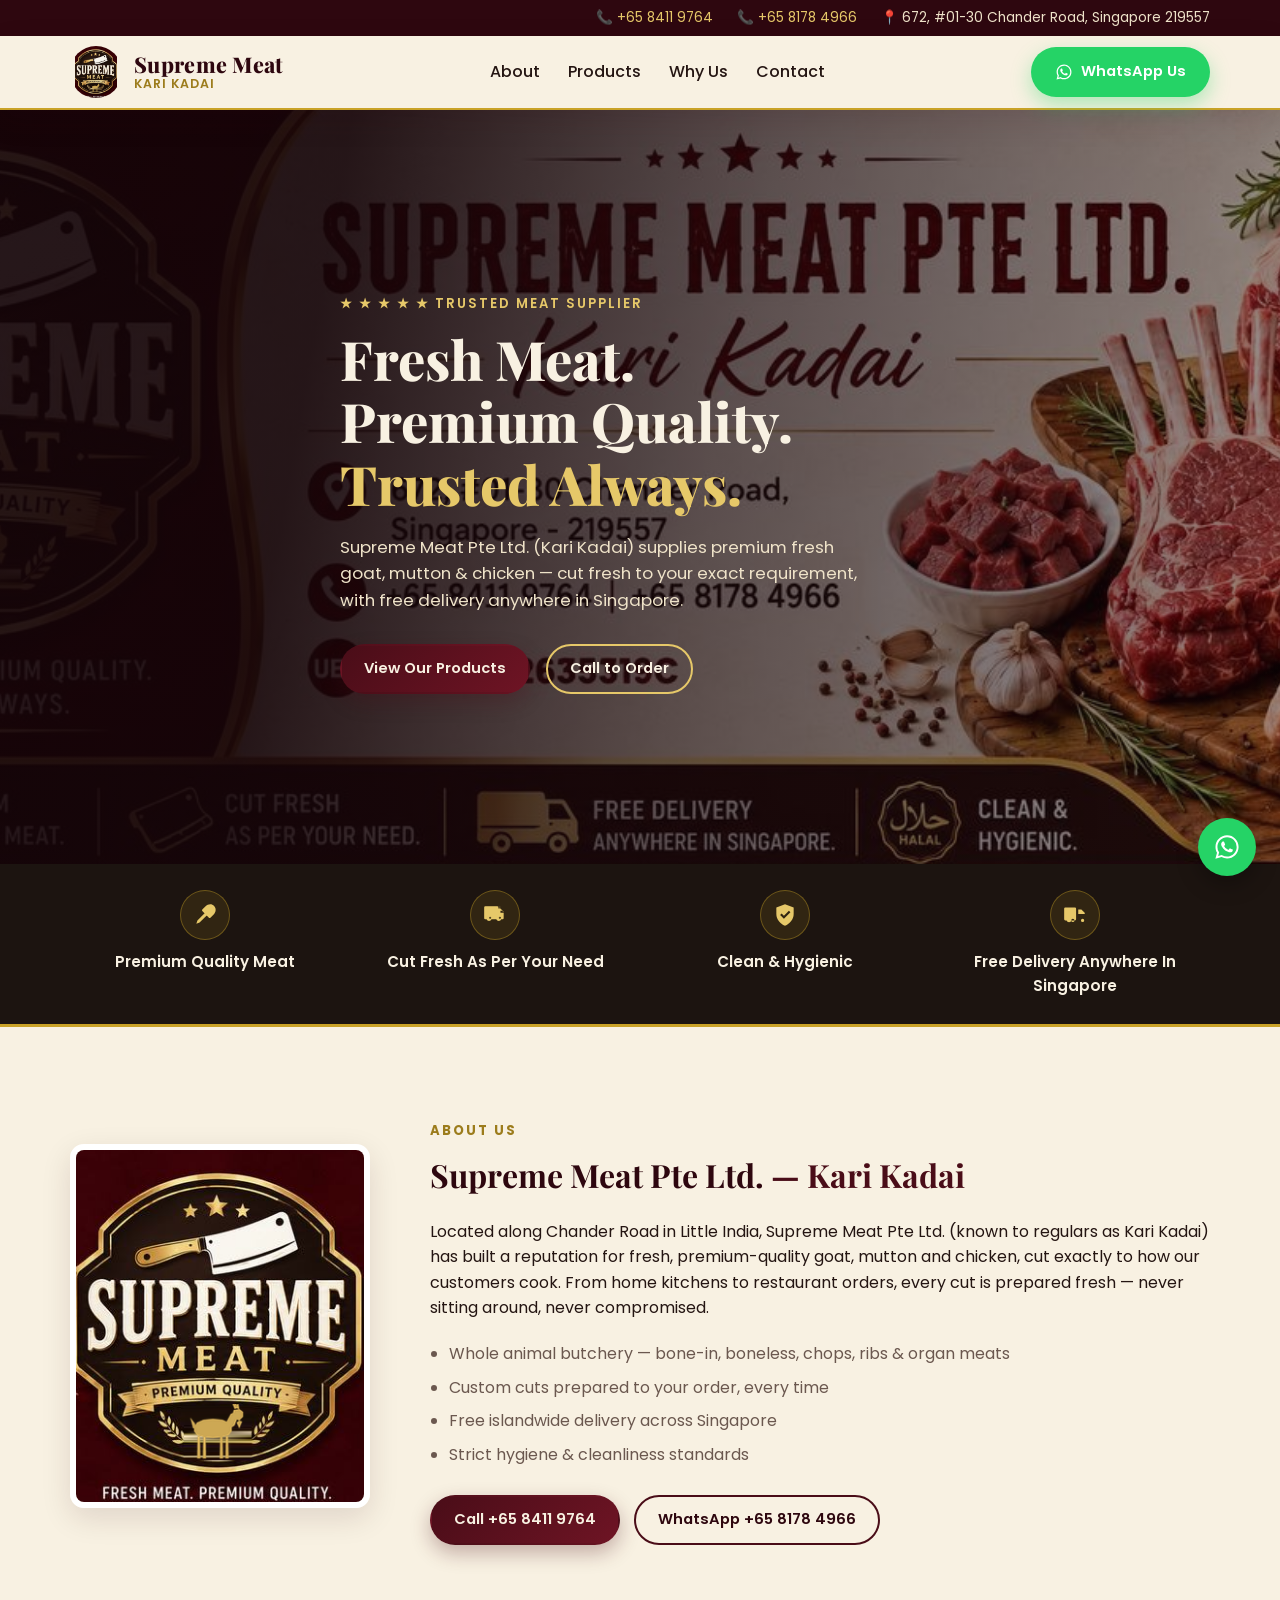
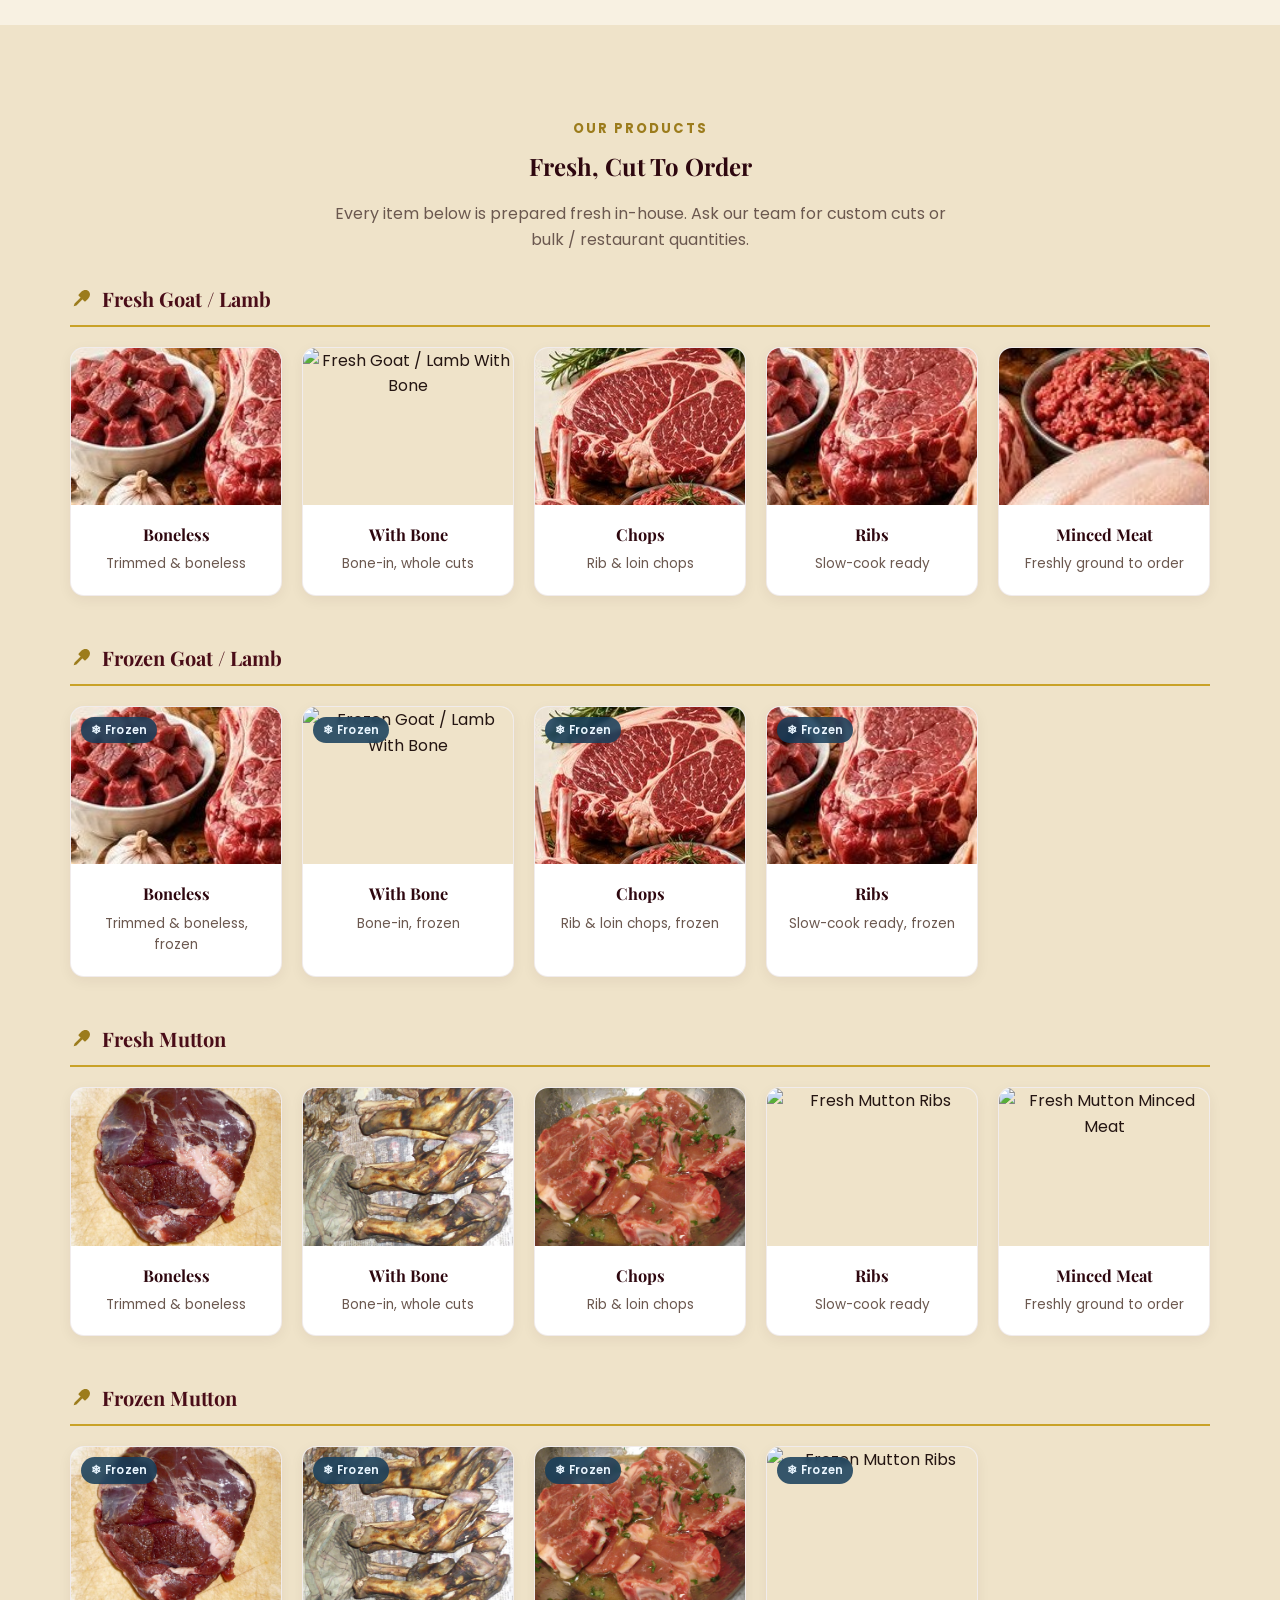
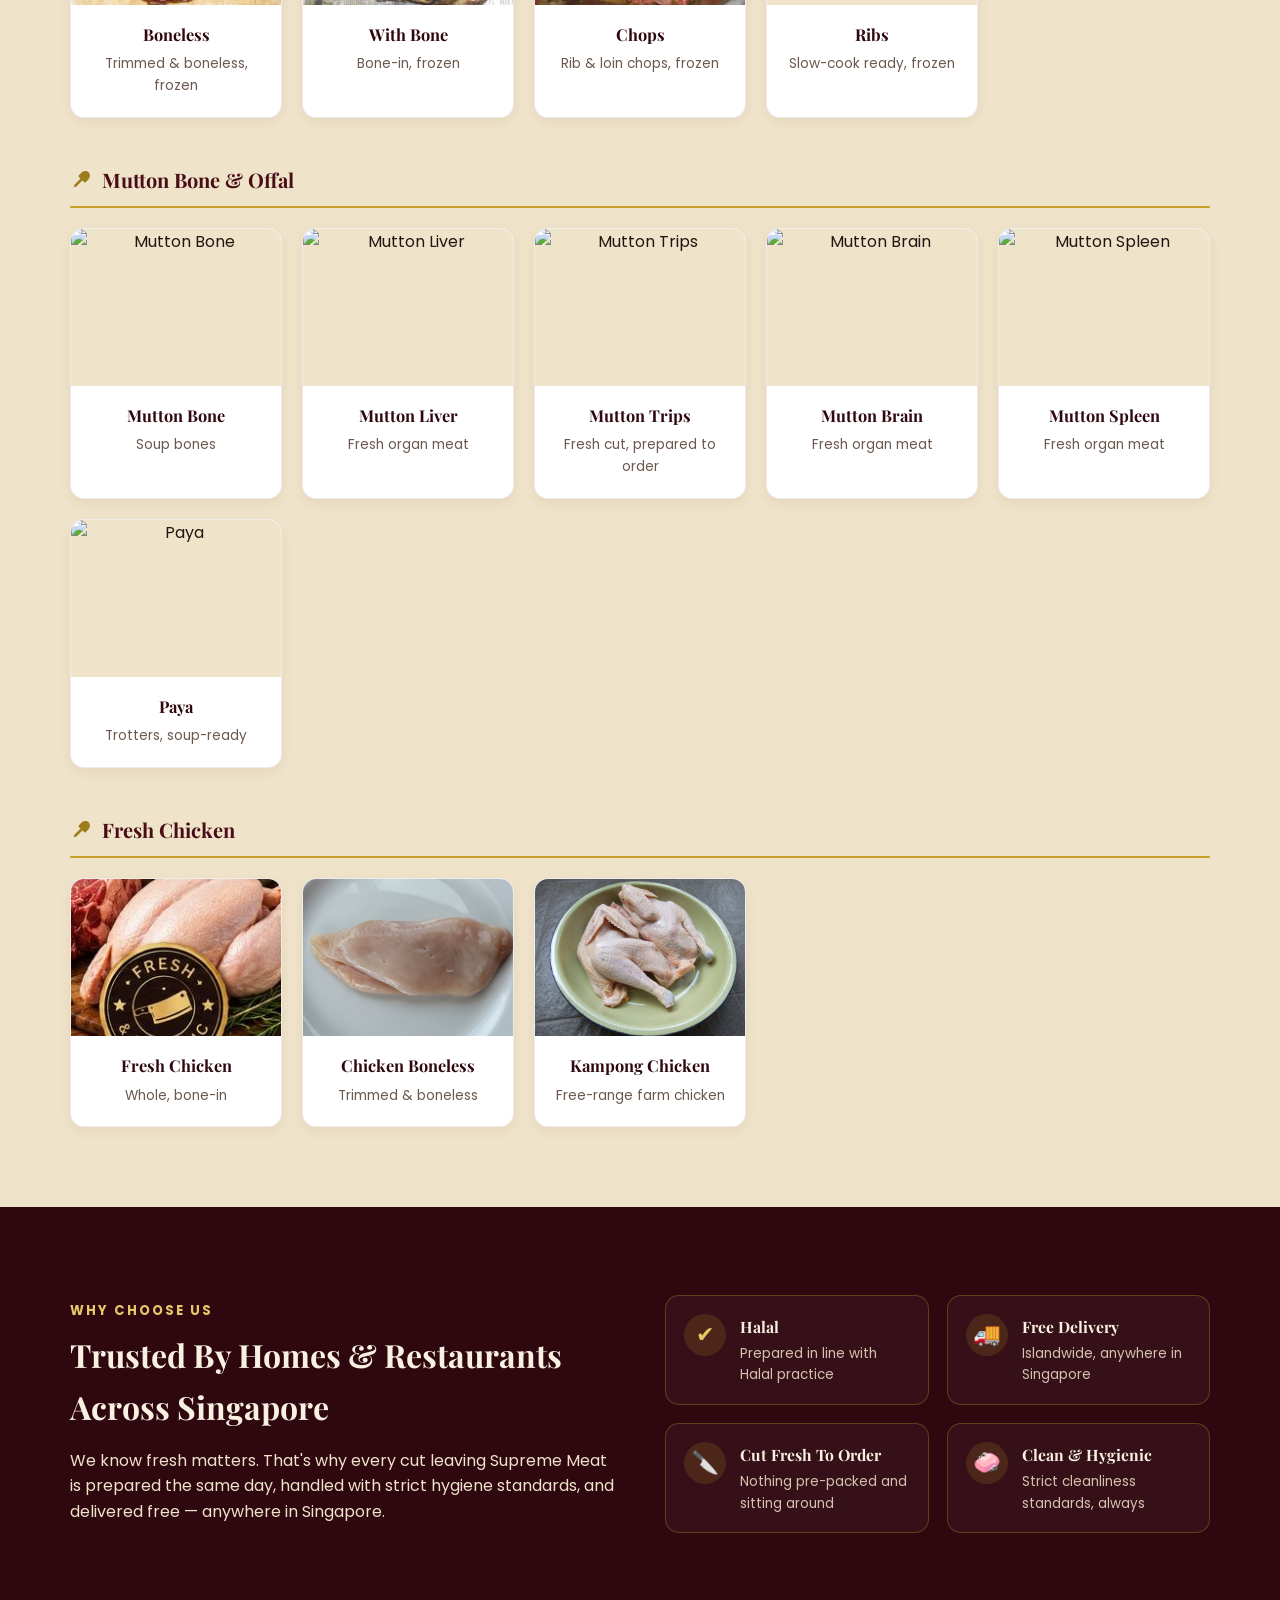
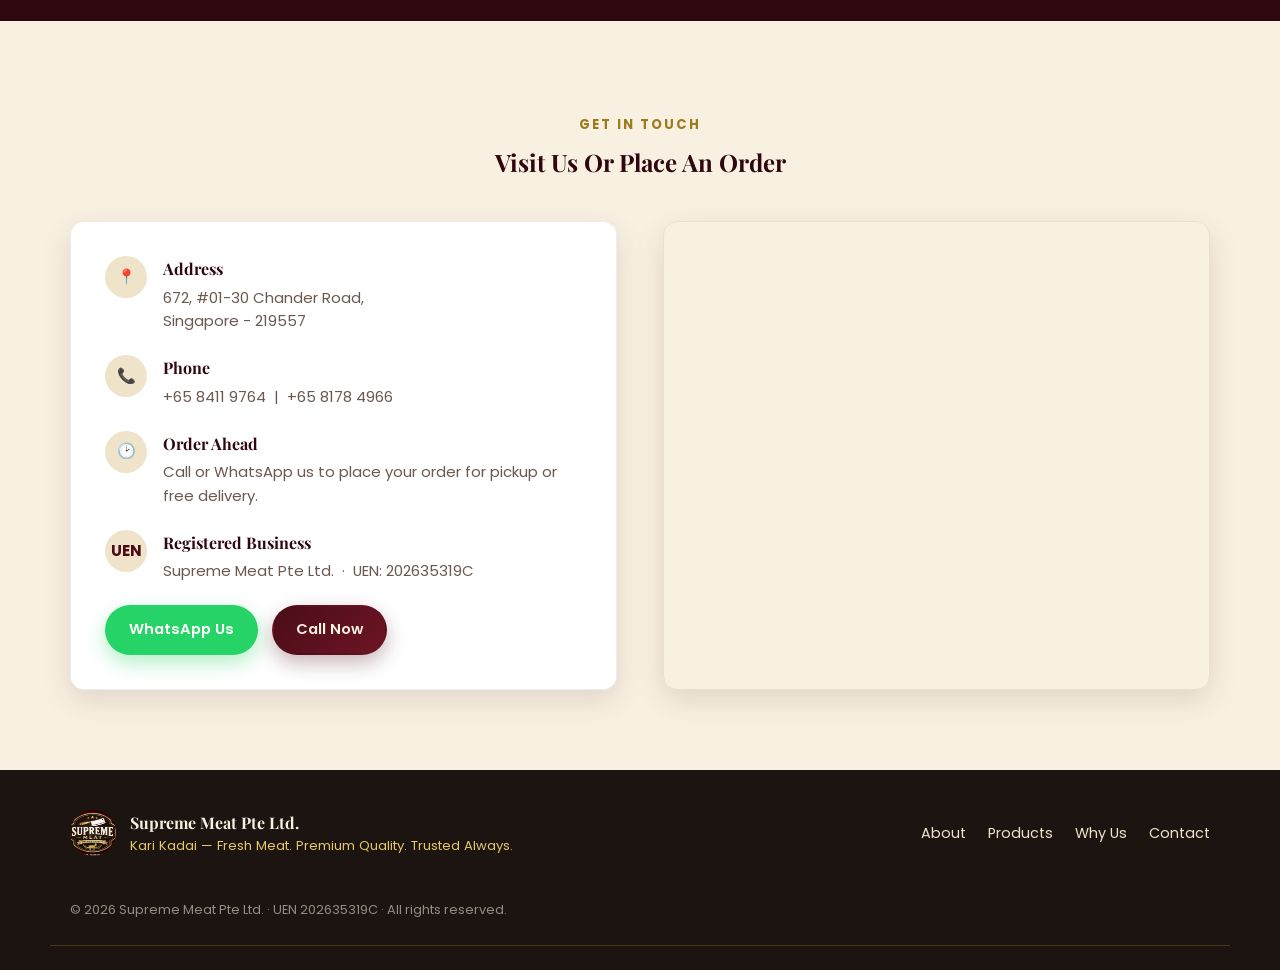
==== index.html @ cb63d89c "Expand product catalog, add real product photos, fix crest animal Rework the product list into Fresh" ====
<!DOCTYPE html>
<html lang="en">
<head>
<meta charset="UTF-8">
<meta name="viewport" content="width=device-width, initial-scale=1.0">
<title>Supreme Meat Pte Ltd. | Kari Kadai — Fresh Mutton & Chicken, Singapore</title>
<meta name="description" content="Supreme Meat Pte Ltd. (Kari Kadai) — premium fresh goat, mutton and chicken, cut fresh to order with free delivery anywhere in Singapore. 672 Chander Road, #01-30, Singapore 219557.">
<link rel="icon" type="image/png" href="assets/images/favicon.png">
<link rel="preconnect" href="https://fonts.googleapis.com">
<link rel="preconnect" href="https://fonts.gstatic.com" crossorigin>
<link href="https://fonts.googleapis.com/css2?family=Playfair+Display:wght@600;700;800;900&family=Poppins:wght@300;400;500;600;700&display=swap" rel="stylesheet">
<link rel="stylesheet" href="assets/css/style.css">
</head>
<body>

<div class="topbar">
  <div class="container topbar-inner">
    <div class="topbar-item"><a href="tel:+6584119764">📞 +65 8411 9764</a></div>
    <div class="topbar-item topbar-item--hide-sm"><a href="tel:+6581784966">📞 +65 8178 4966</a></div>
    <div class="topbar-item topbar-item--hide-sm">📍 672, #01-30 Chander Road, Singapore 219557</div>
  </div>
</div>

<header class="site-header" id="top">
  <div class="container header-inner">
    <a href="#top" class="brand">
      <img src="assets/images/logo.png" alt="Supreme Meat logo" class="brand-logo">
      <span class="brand-text">
        <span class="brand-name">Supreme Meat</span>
        <span class="brand-tagline">Kari Kadai</span>
      </span>
    </a>

    <nav class="nav" id="nav">
      <a href="#about">About</a>
      <a href="#products">Products</a>
      <a href="#why-us">Why Us</a>
      <a href="#contact">Contact</a>
    </nav>

    <a href="https://wa.me/6584119764?text=Hi%20Supreme%20Meat%2C%20I%27d%20like%20to%20place%20an%20order" class="btn btn-whatsapp" target="_blank" rel="noopener">
      <svg viewBox="0 0 24 24" width="18" height="18" fill="currentColor"><path d="M12.04 2C6.58 2 2.13 6.45 2.13 11.91c0 1.75.46 3.45 1.32 4.95L2.05 22l5.25-1.38a9.87 9.87 0 0 0 4.74 1.21h.005c5.46 0 9.9-4.45 9.9-9.92 0-2.65-1.03-5.14-2.9-7.01A9.82 9.82 0 0 0 12.04 2zm0 18.15h-.004a8.2 8.2 0 0 1-4.19-1.15l-.3-.18-3.12.82.83-3.04-.2-.31a8.22 8.22 0 0 1-1.26-4.38c0-4.54 3.7-8.24 8.25-8.24 2.2 0 4.27.86 5.83 2.42a8.18 8.18 0 0 1 2.41 5.83c0 4.55-3.7 8.23-8.25 8.23zm4.52-6.16c-.25-.12-1.47-.72-1.7-.81-.23-.08-.39-.12-.56.13-.17.24-.64.8-.79.97-.14.16-.29.18-.54.06-.25-.12-1.04-.38-1.99-1.22-.73-.66-1.23-1.47-1.37-1.72-.14-.25-.02-.38.11-.5.11-.11.25-.29.37-.43.12-.15.16-.25.25-.41.08-.17.04-.31-.02-.43-.06-.12-.56-1.35-.77-1.85-.2-.48-.41-.42-.56-.43h-.48c-.17 0-.43.06-.66.31-.23.25-.86.84-.86 2.04 0 1.2.88 2.37 1 2.53.12.17 1.73 2.64 4.2 3.7.59.25 1.04.4 1.4.51.59.19 1.12.16 1.55.1.47-.07 1.47-.6 1.68-1.18.21-.58.21-1.08.14-1.18-.06-.11-.22-.17-.47-.29z"/></svg>
      WhatsApp Us
    </a>

    <button class="nav-toggle" id="navToggle" aria-label="Toggle menu">
      <span></span><span></span><span></span>
    </button>
  </div>
</header>

<section class="hero">
  <div class="hero-bg" style="background-image:url('assets/images/hero-banner.jpg')"></div>
  <div class="hero-overlay"></div>
  <div class="container hero-content">
    <p class="hero-eyebrow">★ ★ ★ ★ ★ Trusted Meat Supplier</p>
    <h1>Fresh Meat.<br>Premium Quality.<br><span>Trusted Always.</span></h1>
    <p class="hero-sub">Supreme Meat Pte Ltd. (Kari Kadai) supplies premium fresh goat, mutton &amp; chicken — cut fresh to your exact requirement, with free delivery anywhere in Singapore.</p>
    <div class="hero-actions">
      <a href="#products" class="btn btn-primary">View Our Products</a>
      <a href="tel:+6584119764" class="btn btn-outline">Call to Order</a>
    </div>
  </div>
</section>

<section class="features">
  <div class="container features-grid">
    <div class="feature">
      <div class="feature-icon">
        <svg viewBox="0 0 24 24" width="26" height="26"><path fill="currentColor" d="M20.4 3.6c-2.1-2.1-5.6-1.9-8.1.6L9.5 7c-.4.4-.4 1 0 1.4l6.1 6.1c.4.4 1 .4 1.4 0l2.8-2.8c2.5-2.5 2.7-6 .6-8.1zM4 20l3-1 8-8-2-2-8 8-1 3z"/></svg>
      </div>
      <h3>Premium Quality Meat</h3>
    </div>
    <div class="feature">
      <div class="feature-icon">
        <svg viewBox="0 0 24 24" width="26" height="26"><path fill="currentColor" d="M3 4h14v11H3z" opacity=".2"/><path fill="currentColor" d="M3 4a1 1 0 0 0-1 1v10a1 1 0 0 0 1 1h1.17a2.5 2.5 0 0 0 4.66 0h4.34a2.5 2.5 0 0 0 4.66 0H19a1 1 0 0 0 1-1V9.41a1 1 0 0 0-.29-.7l-2.42-2.42A1 1 0 0 0 16.59 6H15V5a1 1 0 0 0-1-1H3zm14 4h1.59L20 9.41V10h-3V8zM7.5 15.5a1 1 0 1 1 0-2 1 1 0 0 1 0 2zm9 0a1 1 0 1 1 0-2 1 1 0 0 1 0 2z"/></svg>
      </div>
      <h3>Cut Fresh As Per Your Need</h3>
    </div>
    <div class="feature">
      <div class="feature-icon">
        <svg viewBox="0 0 24 24" width="26" height="26"><path fill="currentColor" d="M12 2 4 5v6c0 5 3.4 8.7 8 11 4.6-2.3 8-6 8-11V5l-8-3zm-1 13.5-3.5-3.5 1.4-1.4L11 12.7l4.6-4.6 1.4 1.4L11 15.5z"/></svg>
      </div>
      <h3>Clean &amp; Hygienic</h3>
    </div>
    <div class="feature">
      <div class="feature-icon">
        <svg viewBox="0 0 24 24" width="26" height="26"><path fill="currentColor" d="M13 6a1 1 0 0 0-1-1H3a1 1 0 0 0-1 1v10a1 1 0 0 0 1 1h1.17a2.5 2.5 0 0 0 4.66 0H12a1 1 0 0 0 1-1V6zm4.59 1H15v4h6v-.59a1 1 0 0 0-.29-.7l-2.83-2.83A1 1 0 0 0 17.59 7zM19 18.5a1.5 1.5 0 1 1 0-3 1.5 1.5 0 0 1 0 3zm-9 0a1.5 1.5 0 1 1 0-3 1.5 1.5 0 0 1 0 3z"/></svg>
      </div>
      <h3>Free Delivery Anywhere In Singapore</h3>
    </div>
  </div>
</section>

<section class="about" id="about">
  <div class="container about-grid">
    <div class="about-media">
      <img src="assets/images/logo.png" alt="Supreme Meat crest logo">
    </div>
    <div class="about-copy">
      <p class="section-eyebrow">About Us</p>
      <h2>Supreme Meat Pte Ltd. <span class="accent">— Kari Kadai</span></h2>
      <p>Located along Chander Road in Little India, Supreme Meat Pte Ltd. (known to regulars as Kari Kadai) has built a reputation for fresh, premium-quality goat, mutton and chicken, cut exactly to how our customers cook. From home kitchens to restaurant orders, every cut is prepared fresh — never sitting around, never compromised.</p>
      <ul class="about-points">
        <li>Whole animal butchery — bone-in, boneless, chops, ribs &amp; organ meats</li>
        <li>Custom cuts prepared to your order, every time</li>
        <li>Free islandwide delivery across Singapore</li>
        <li>Strict hygiene &amp; cleanliness standards</li>
      </ul>
      <div class="about-cta">
        <a href="tel:+6584119764" class="btn btn-primary">Call +65 8411 9764</a>
        <a href="https://wa.me/6581784966?text=Hi%20Supreme%20Meat%2C%20I%27d%20like%20to%20place%20an%20order" class="btn btn-outline" target="_blank" rel="noopener">WhatsApp +65 8178 4966</a>
      </div>
    </div>
  </div>
</section>

<section class="products" id="products">
  <div class="container">
    <p class="section-eyebrow center">Our Products</p>
    <h2 class="center">Fresh, Cut To Order</h2>
    <p class="section-sub center">Every item below is prepared fresh in-house. Ask our team for custom cuts or bulk / restaurant quantities.</p>

    <h3 class="product-group-title">
      <svg viewBox="0 0 24 24" width="22" height="22"><path fill="currentColor" d="M20.4 3.6c-2.1-2.1-5.6-1.9-8.1.6L9.5 7c-.4.4-.4 1 0 1.4l6.1 6.1c.4.4 1 .4 1.4 0l2.8-2.8c2.5-2.5 2.7-6 .6-8.1zM4 20l3-1 8-8-2-2-8 8-1 3z"/></svg>
      Fresh Goat / Lamb
    </h3>
    <div class="product-grid">
      <div class="product-card">
        <div class="product-photo"><img src="assets/images/products/goat-lamb-boneless.jpg" alt="Fresh Goat / Lamb Boneless" loading="lazy"></div>
        <div class="product-card-body"><h4>Boneless</h4><p>Trimmed &amp; boneless</p></div>
      </div>
      <div class="product-card">
        <div class="product-photo"><img src="assets/images/products/goat-lamb-bone.jpg" alt="Fresh Goat / Lamb With Bone" loading="lazy"></div>
        <div class="product-card-body"><h4>With Bone</h4><p>Bone-in, whole cuts</p></div>
      </div>
      <div class="product-card">
        <div class="product-photo"><img src="assets/images/products/goat-lamb-chops.jpg" alt="Fresh Goat / Lamb Chops" loading="lazy"></div>
        <div class="product-card-body"><h4>Chops</h4><p>Rib &amp; loin chops</p></div>
      </div>
      <div class="product-card">
        <div class="product-photo"><img src="assets/images/products/goat-lamb-ribs.jpg" alt="Fresh Goat / Lamb Ribs" loading="lazy"></div>
        <div class="product-card-body"><h4>Ribs</h4><p>Slow-cook ready</p></div>
      </div>
      <div class="product-card">
        <div class="product-photo"><img src="assets/images/products/goat-lamb-mince.jpg" alt="Fresh Goat / Lamb Minced Meat" loading="lazy"></div>
        <div class="product-card-body"><h4>Minced Meat</h4><p>Freshly ground to order</p></div>
      </div>
    </div>

    <h3 class="product-group-title">
      <svg viewBox="0 0 24 24" width="22" height="22"><path fill="currentColor" d="M20.4 3.6c-2.1-2.1-5.6-1.9-8.1.6L9.5 7c-.4.4-.4 1 0 1.4l6.1 6.1c.4.4 1 .4 1.4 0l2.8-2.8c2.5-2.5 2.7-6 .6-8.1zM4 20l3-1 8-8-2-2-8 8-1 3z"/></svg>
      Frozen Goat / Lamb
    </h3>
    <div class="product-grid">
      <div class="product-card product-card--frozen">
        <div class="product-photo"><span class="frozen-badge">❄ Frozen</span><img src="assets/images/products/goat-lamb-boneless.jpg" alt="Frozen Goat / Lamb Boneless" loading="lazy"></div>
        <div class="product-card-body"><h4>Boneless</h4><p>Trimmed &amp; boneless, frozen</p></div>
      </div>
      <div class="product-card product-card--frozen">
        <div class="product-photo"><span class="frozen-badge">❄ Frozen</span><img src="assets/images/products/goat-lamb-bone.jpg" alt="Frozen Goat / Lamb With Bone" loading="lazy"></div>
        <div class="product-card-body"><h4>With Bone</h4><p>Bone-in, frozen</p></div>
      </div>
      <div class="product-card product-card--frozen">
        <div class="product-photo"><span class="frozen-badge">❄ Frozen</span><img src="assets/images/products/goat-lamb-chops.jpg" alt="Frozen Goat / Lamb Chops" loading="lazy"></div>
        <div class="product-card-body"><h4>Chops</h4><p>Rib &amp; loin chops, frozen</p></div>
      </div>
      <div class="product-card product-card--frozen">
        <div class="product-photo"><span class="frozen-badge">❄ Frozen</span><img src="assets/images/products/goat-lamb-ribs.jpg" alt="Frozen Goat / Lamb Ribs" loading="lazy"></div>
        <div class="product-card-body"><h4>Ribs</h4><p>Slow-cook ready, frozen</p></div>
      </div>
    </div>

    <h3 class="product-group-title">
      <svg viewBox="0 0 24 24" width="22" height="22"><path fill="currentColor" d="M20.4 3.6c-2.1-2.1-5.6-1.9-8.1.6L9.5 7c-.4.4-.4 1 0 1.4l6.1 6.1c.4.4 1 .4 1.4 0l2.8-2.8c2.5-2.5 2.7-6 .6-8.1zM4 20l3-1 8-8-2-2-8 8-1 3z"/></svg>
      Fresh Mutton
    </h3>
    <div class="product-grid">
      <div class="product-card">
        <div class="product-photo"><img src="assets/images/products/mutton-boneless.jpg" alt="Fresh Mutton Boneless" loading="lazy"></div>
        <div class="product-card-body"><h4>Boneless</h4><p>Trimmed &amp; boneless</p></div>
      </div>
      <div class="product-card">
        <div class="product-photo"><img src="assets/images/products/mutton-bone-in.jpg" alt="Fresh Mutton With Bone" loading="lazy"></div>
        <div class="product-card-body"><h4>With Bone</h4><p>Bone-in, whole cuts</p></div>
      </div>
      <div class="product-card">
        <div class="product-photo"><img src="assets/images/products/mutton-chops.jpg" alt="Fresh Mutton Chops" loading="lazy"></div>
        <div class="product-card-body"><h4>Chops</h4><p>Rib &amp; loin chops</p></div>
      </div>
      <div class="product-card">
        <div class="product-photo"><img src="assets/images/products/mutton-ribs.jpg" alt="Fresh Mutton Ribs" loading="lazy"></div>
        <div class="product-card-body"><h4>Ribs</h4><p>Slow-cook ready</p></div>
      </div>
      <div class="product-card">
        <div class="product-photo"><img src="assets/images/products/mutton-mince.jpg" alt="Fresh Mutton Minced Meat" loading="lazy"></div>
        <div class="product-card-body"><h4>Minced Meat</h4><p>Freshly ground to order</p></div>
      </div>
    </div>

    <h3 class="product-group-title">
      <svg viewBox="0 0 24 24" width="22" height="22"><path fill="currentColor" d="M20.4 3.6c-2.1-2.1-5.6-1.9-8.1.6L9.5 7c-.4.4-.4 1 0 1.4l6.1 6.1c.4.4 1 .4 1.4 0l2.8-2.8c2.5-2.5 2.7-6 .6-8.1zM4 20l3-1 8-8-2-2-8 8-1 3z"/></svg>
      Frozen Mutton
    </h3>
    <div class="product-grid">
      <div class="product-card product-card--frozen">
        <div class="product-photo"><span class="frozen-badge">❄ Frozen</span><img src="assets/images/products/mutton-boneless.jpg" alt="Frozen Mutton Boneless" loading="lazy"></div>
        <div class="product-card-body"><h4>Boneless</h4><p>Trimmed &amp; boneless, frozen</p></div>
      </div>
      <div class="product-card product-card--frozen">
        <div class="product-photo"><span class="frozen-badge">❄ Frozen</span><img src="assets/images/products/mutton-bone-in.jpg" alt="Frozen Mutton With Bone" loading="lazy"></div>
        <div class="product-card-body"><h4>With Bone</h4><p>Bone-in, frozen</p></div>
      </div>
      <div class="product-card product-card--frozen">
        <div class="product-photo"><span class="frozen-badge">❄ Frozen</span><img src="assets/images/products/mutton-chops.jpg" alt="Frozen Mutton Chops" loading="lazy"></div>
        <div class="product-card-body"><h4>Chops</h4><p>Rib &amp; loin chops, frozen</p></div>
      </div>
      <div class="product-card product-card--frozen">
        <div class="product-photo"><span class="frozen-badge">❄ Frozen</span><img src="assets/images/products/mutton-ribs.jpg" alt="Frozen Mutton Ribs" loading="lazy"></div>
        <div class="product-card-body"><h4>Ribs</h4><p>Slow-cook ready, frozen</p></div>
      </div>
    </div>

    <h3 class="product-group-title">
      <svg viewBox="0 0 24 24" width="22" height="22"><path fill="currentColor" d="M20.4 3.6c-2.1-2.1-5.6-1.9-8.1.6L9.5 7c-.4.4-.4 1 0 1.4l6.1 6.1c.4.4 1 .4 1.4 0l2.8-2.8c2.5-2.5 2.7-6 .6-8.1zM4 20l3-1 8-8-2-2-8 8-1 3z"/></svg>
      Mutton Bone &amp; Offal
    </h3>
    <div class="product-grid">
      <div class="product-card">
        <div class="product-photo"><img src="assets/images/products/mutton-bone.jpg" alt="Mutton Bone" loading="lazy"></div>
        <div class="product-card-body"><h4>Mutton Bone</h4><p>Soup bones</p></div>
      </div>
      <div class="product-card">
        <div class="product-photo"><img src="assets/images/products/mutton-liver.jpg" alt="Mutton Liver" loading="lazy"></div>
        <div class="product-card-body"><h4>Mutton Liver</h4><p>Fresh organ meat</p></div>
      </div>
      <div class="product-card">
        <div class="product-photo"><img src="assets/images/products/mutton-tripe.jpg" alt="Mutton Trips" loading="lazy"></div>
        <div class="product-card-body"><h4>Mutton Trips</h4><p>Fresh cut, prepared to order</p></div>
      </div>
      <div class="product-card">
        <div class="product-photo"><img src="assets/images/products/mutton-brain.jpg" alt="Mutton Brain" loading="lazy"></div>
        <div class="product-card-body"><h4>Mutton Brain</h4><p>Fresh organ meat</p></div>
      </div>
      <div class="product-card">
        <div class="product-photo"><img src="assets/images/products/mutton-spleen.jpg" alt="Mutton Spleen" loading="lazy"></div>
        <div class="product-card-body"><h4>Mutton Spleen</h4><p>Fresh organ meat</p></div>
      </div>
      <div class="product-card">
        <div class="product-photo"><img src="assets/images/products/paya.jpg" alt="Paya" loading="lazy"></div>
        <div class="product-card-body"><h4>Paya</h4><p>Trotters, soup-ready</p></div>
      </div>
    </div>

    <h3 class="product-group-title">
      <svg viewBox="0 0 24 24" width="22" height="22"><path fill="currentColor" d="M20.4 3.6c-2.1-2.1-5.6-1.9-8.1.6L9.5 7c-.4.4-.4 1 0 1.4l6.1 6.1c.4.4 1 .4 1.4 0l2.8-2.8c2.5-2.5 2.7-6 .6-8.1zM4 20l3-1 8-8-2-2-8 8-1 3z"/></svg>
      Fresh Chicken
    </h3>
    <div class="product-grid">
      <div class="product-card">
        <div class="product-photo"><img src="assets/images/products/chicken-fresh.jpg" alt="Fresh Chicken" loading="lazy"></div>
        <div class="product-card-body"><h4>Fresh Chicken</h4><p>Whole, bone-in</p></div>
      </div>
      <div class="product-card">
        <div class="product-photo"><img src="assets/images/products/chicken-boneless.jpg" alt="Chicken Boneless" loading="lazy"></div>
        <div class="product-card-body"><h4>Chicken Boneless</h4><p>Trimmed &amp; boneless</p></div>
      </div>
      <div class="product-card">
        <div class="product-photo"><img src="assets/images/products/kampong-chicken.jpg" alt="Kampong Chicken" loading="lazy"></div>
        <div class="product-card-body"><h4>Kampong Chicken</h4><p>Free-range farm chicken</p></div>
      </div>
    </div>
  </div>
</section>

<section class="why-us" id="why-us">
  <div class="container why-grid">
    <div class="why-copy">
      <p class="section-eyebrow">Why Choose Us</p>
      <h2>Trusted By Homes &amp; Restaurants Across Singapore</h2>
      <p>We know fresh matters. That's why every cut leaving Supreme Meat is prepared the same day, handled with strict hygiene standards, and delivered free — anywhere in Singapore.</p>
    </div>
    <div class="why-badges">
      <div class="why-badge">
        <span class="why-badge-icon">✔</span>
        <div>
          <h4>Halal</h4>
          <p>Prepared in line with Halal practice</p>
        </div>
      </div>
      <div class="why-badge">
        <span class="why-badge-icon">🚚</span>
        <div>
          <h4>Free Delivery</h4>
          <p>Islandwide, anywhere in Singapore</p>
        </div>
      </div>
      <div class="why-badge">
        <span class="why-badge-icon">🔪</span>
        <div>
          <h4>Cut Fresh To Order</h4>
          <p>Nothing pre-packed and sitting around</p>
        </div>
      </div>
      <div class="why-badge">
        <span class="why-badge-icon">🧼</span>
        <div>
          <h4>Clean &amp; Hygienic</h4>
          <p>Strict cleanliness standards, always</p>
        </div>
      </div>
    </div>
  </div>
</section>

<section class="contact" id="contact">
  <div class="container">
    <p class="section-eyebrow center">Get In Touch</p>
    <h2 class="center">Visit Us Or Place An Order</h2>
    <div class="contact-grid">
      <div class="contact-info">
        <div class="contact-row">
          <span class="contact-icon">📍</span>
          <div>
            <h4>Address</h4>
            <p>672, #01-30 Chander Road,<br>Singapore - 219557</p>
          </div>
        </div>
        <div class="contact-row">
          <span class="contact-icon">📞</span>
          <div>
            <h4>Phone</h4>
            <p><a href="tel:+6584119764">+65 8411 9764</a> &nbsp;|&nbsp; <a href="tel:+6581784966">+65 8178 4966</a></p>
          </div>
        </div>
        <div class="contact-row">
          <span class="contact-icon">🕑</span>
          <div>
            <h4>Order Ahead</h4>
            <p>Call or WhatsApp us to place your order for pickup or free delivery.</p>
          </div>
        </div>
        <div class="contact-row">
          <span class="contact-icon">UEN</span>
          <div>
            <h4>Registered Business</h4>
            <p>Supreme Meat Pte Ltd. &nbsp;·&nbsp; UEN: 202635319C</p>
          </div>
        </div>
        <div class="contact-actions">
          <a href="https://wa.me/6584119764?text=Hi%20Supreme%20Meat%2C%20I%27d%20like%20to%20place%20an%20order" class="btn btn-whatsapp" target="_blank" rel="noopener">WhatsApp Us</a>
          <a href="tel:+6584119764" class="btn btn-primary">Call Now</a>
        </div>
      </div>
      <div class="contact-map">
        <iframe
          title="Supreme Meat Pte Ltd. location map"
          src="https://www.google.com/maps?q=672+Chander+Road+Singapore+219557&output=embed"
          width="100%" height="100%" style="border:0;" allowfullscreen="" loading="lazy" referrerpolicy="no-referrer-when-downgrade">
        </iframe>
      </div>
    </div>
  </div>
</section>

<footer class="site-footer">
  <div class="container footer-inner">
    <div class="footer-brand">
      <img src="assets/images/logo.png" alt="Supreme Meat logo">
      <div>
        <p class="footer-name">Supreme Meat Pte Ltd.</p>
        <p class="footer-tagline">Kari Kadai — Fresh Meat. Premium Quality. Trusted Always.</p>
      </div>
    </div>
    <div class="footer-links">
      <a href="#about">About</a>
      <a href="#products">Products</a>
      <a href="#why-us">Why Us</a>
      <a href="#contact">Contact</a>
    </div>
    <p class="footer-copy">&copy; <span id="year"></span> Supreme Meat Pte Ltd. · UEN 202635319C · All rights reserved.</p>
  </div>
</footer>

<a href="https://wa.me/6584119764?text=Hi%20Supreme%20Meat%2C%20I%27d%20like%20to%20place%20an%20order" class="whatsapp-float" target="_blank" rel="noopener" aria-label="Chat on WhatsApp">
  <svg viewBox="0 0 24 24" width="28" height="28" fill="currentColor"><path d="M12.04 2C6.58 2 2.13 6.45 2.13 11.91c0 1.75.46 3.45 1.32 4.95L2.05 22l5.25-1.38a9.87 9.87 0 0 0 4.74 1.21h.005c5.46 0 9.9-4.45 9.9-9.92 0-2.65-1.03-5.14-2.9-7.01A9.82 9.82 0 0 0 12.04 2zm0 18.15h-.004a8.2 8.2 0 0 1-4.19-1.15l-.3-.18-3.12.82.83-3.04-.2-.31a8.22 8.22 0 0 1-1.26-4.38c0-4.54 3.7-8.24 8.25-8.24 2.2 0 4.27.86 5.83 2.42a8.18 8.18 0 0 1 2.41 5.83c0 4.55-3.7 8.23-8.25 8.23zm4.52-6.16c-.25-.12-1.47-.72-1.7-.81-.23-.08-.39-.12-.56.13-.17.24-.64.8-.79.97-.14.16-.29.18-.54.06-.25-.12-1.04-.38-1.99-1.22-.73-.66-1.23-1.47-1.37-1.72-.14-.25-.02-.38.11-.5.11-.11.25-.29.37-.43.12-.15.16-.25.25-.41.08-.17.04-.31-.02-.43-.06-.12-.56-1.35-.77-1.85-.2-.48-.41-.42-.56-.43h-.48c-.17 0-.43.06-.66.31-.23.25-.86.84-.86 2.04 0 1.2.88 2.37 1 2.53.12.17 1.73 2.64 4.2 3.7.59.25 1.04.4 1.4.51.59.19 1.12.16 1.55.1.47-.07 1.47-.6 1.68-1.18.21-.58.21-1.08.14-1.18-.06-.11-.22-.17-.47-.29z"/></svg>
</a>

<script src="assets/js/script.js"></script>
</body>
</html>
---- assets/css/style.css ----
/* ===== Supreme Meat / Kari Kadai — Site Styles ===== */

:root {
  --maroon-dark: #2e070f;
  --maroon: #4a0d18;
  --maroon-light: #6e1424;
  --gold: #c9a227;
  --gold-light: #e6c869;
  --gold-dark: #9c7c1c;
  --cream: #f8f1e2;
  --cream-dark: #efe3c9;
  --brown-dark: #1c1410;
  --text-dark: #241512;
  --text-muted: #6b584f;
  --radius: 14px;
  --shadow: 0 10px 30px rgba(46, 7, 15, 0.12);
  --font-display: 'Playfair Display', Georgia, serif;
  --font-body: 'Poppins', 'Segoe UI', sans-serif;
}

* { box-sizing: border-box; }

html { scroll-behavior: smooth; }

body {
  margin: 0;
  font-family: var(--font-body);
  color: var(--text-dark);
  background: var(--cream);
  line-height: 1.6;
}

img { max-width: 100%; display: block; }

.container {
  width: 100%;
  max-width: 1180px;
  margin: 0 auto;
  padding: 0 20px;
}

h1, h2, h3, h4 { font-family: var(--font-display); margin: 0 0 .5em; color: var(--maroon-dark); }

a { color: inherit; text-decoration: none; }

ul { padding-left: 1.2em; }

/* ---- Topbar ---- */
.topbar {
  background: var(--maroon-dark);
  color: var(--cream-dark);
  font-size: 0.85rem;
}
.topbar-inner {
  display: flex;
  align-items: center;
  justify-content: flex-end;
  gap: 24px;
  padding: 7px 20px;
}
.topbar-item a { color: var(--gold-light); }
.topbar-item a:hover { text-decoration: underline; }

/* ---- Header ---- */
.site-header {
  position: sticky;
  top: 0;
  z-index: 100;
  background: var(--cream);
  border-bottom: 2px solid var(--gold);
  box-shadow: var(--shadow);
}
.header-inner {
  display: flex;
  align-items: center;
  justify-content: space-between;
  gap: 20px;
  padding: 10px 20px;
}
.brand {
  display: flex;
  align-items: center;
  gap: 12px;
}
.brand-logo {
  width: 52px;
  height: 52px;
  object-fit: contain;
  border-radius: 50%;
}
.brand-text { display: flex; flex-direction: column; line-height: 1.15; }
.brand-name {
  font-family: var(--font-display);
  font-weight: 800;
  font-size: 1.35rem;
  color: var(--maroon-dark);
  letter-spacing: .3px;
}
.brand-tagline {
  font-size: .78rem;
  color: var(--gold-dark);
  font-weight: 600;
  letter-spacing: 1px;
  text-transform: uppercase;
}

.nav {
  display: flex;
  gap: 28px;
  font-weight: 500;
}
.nav a { position: relative; padding: 6px 0; }
.nav a:hover { color: var(--maroon); }
.nav a::after {
  content: '';
  position: absolute;
  left: 0; bottom: 0;
  width: 0; height: 2px;
  background: var(--gold);
  transition: width .2s ease;
}
.nav a:hover::after { width: 100%; }

.btn {
  display: inline-flex;
  align-items: center;
  gap: 8px;
  padding: 11px 22px;
  border-radius: 999px;
  font-weight: 600;
  font-size: .92rem;
  border: 2px solid transparent;
  cursor: pointer;
  transition: transform .15s ease, box-shadow .15s ease, background .15s ease, color .15s ease;
  white-space: nowrap;
}
.btn:hover { transform: translateY(-2px); }
.btn-primary {
  background: linear-gradient(135deg, var(--maroon), var(--maroon-light));
  color: var(--cream);
  box-shadow: 0 8px 20px rgba(74,13,24,.3);
}
.btn-primary:hover { box-shadow: 0 10px 24px rgba(74,13,24,.4); }
.btn-outline {
  background: transparent;
  border-color: var(--maroon);
  color: var(--maroon-dark);
}
.btn-outline:hover { background: var(--maroon); color: var(--cream); }
.btn-whatsapp {
  background: #25D366;
  color: #fff;
  box-shadow: 0 8px 20px rgba(37,211,102,.35);
}
.btn-whatsapp:hover { background: #1ebe5a; }

.nav-toggle {
  display: none;
  flex-direction: column;
  gap: 5px;
  background: none;
  border: none;
  cursor: pointer;
  padding: 6px;
}
.nav-toggle span {
  width: 26px;
  height: 3px;
  background: var(--maroon-dark);
  border-radius: 2px;
}

/* ---- Hero ---- */
.hero {
  position: relative;
  min-height: 78vh;
  display: flex;
  align-items: center;
  overflow: hidden;
  color: var(--cream);
}
.hero-bg {
  position: absolute;
  inset: 0;
  background-size: cover;
  background-position: center;
  transform: scale(1.05);
}
.hero-overlay {
  position: absolute;
  inset: 0;
  background: linear-gradient(100deg, rgba(20,4,8,.92) 25%, rgba(20,4,8,.68) 55%, rgba(20,4,8,.4) 100%);
}
.hero-content { position: relative; max-width: 640px; padding: 90px 20px; }
.hero-eyebrow {
  color: var(--gold-light);
  letter-spacing: 2px;
  font-weight: 600;
  font-size: .82rem;
  text-transform: uppercase;
  margin-bottom: 14px;
}
.hero h1 {
  color: var(--cream);
  font-size: clamp(2.2rem, 5vw, 3.4rem);
  font-weight: 800;
  line-height: 1.15;
  margin-bottom: 18px;
}
.hero h1 span { color: var(--gold-light); }
.hero-sub {
  font-size: 1.05rem;
  color: var(--cream-dark);
  max-width: 520px;
  margin-bottom: 30px;
}
.hero-actions { display: flex; gap: 16px; flex-wrap: wrap; }
.hero .btn-outline { border-color: var(--gold-light); color: var(--cream); }
.hero .btn-outline:hover { background: var(--gold-light); color: var(--maroon-dark); }

/* ---- Features strip ---- */
.features {
  background: var(--brown-dark);
  color: var(--cream-dark);
  padding: 26px 0;
  border-bottom: 3px solid var(--gold);
}
.features-grid {
  display: grid;
  grid-template-columns: repeat(4, 1fr);
  gap: 20px;
  text-align: center;
}
.feature { display: flex; flex-direction: column; align-items: center; gap: 10px; }
.feature-icon {
  width: 50px; height: 50px;
  border-radius: 50%;
  display: flex; align-items: center; justify-content: center;
  background: rgba(201,162,39,.12);
  color: var(--gold-light);
  border: 1px solid rgba(201,162,39,.4);
}
.feature h3 { color: var(--cream); font-size: .95rem; font-family: var(--font-body); font-weight: 600; margin: 0; }

/* ---- Section generic ---- */
section { padding: 80px 0; }
.section-eyebrow {
  color: var(--gold-dark);
  text-transform: uppercase;
  letter-spacing: 2px;
  font-weight: 700;
  font-size: .82rem;
  margin-bottom: 8px;
}
.section-sub { color: var(--text-muted); max-width: 620px; }
.center { text-align: center; margin-left: auto; margin-right: auto; }
h2.center, .section-sub.center { margin-left: auto; margin-right: auto; }
.products h2.center { margin-bottom: 10px; }

/* ---- About ---- */
.about { background: var(--cream); }
.about-grid {
  display: grid;
  grid-template-columns: 300px 1fr;
  gap: 60px;
  align-items: center;
}
.about-media img {
  border-radius: var(--radius);
  box-shadow: var(--shadow);
  border: 6px solid #fff;
}
.about-copy h2 { font-size: 2rem; margin-bottom: 18px; }
.about-copy .accent { color: var(--maroon); }
.about-points { margin: 20px 0 28px; color: var(--text-muted); }
.about-points li { margin-bottom: 8px; }
.about-cta { display: flex; gap: 14px; flex-wrap: wrap; }

/* ---- Products ---- */
.products { background: var(--cream-dark); }
.product-group-title {
  display: flex;
  align-items: center;
  gap: 10px;
  color: var(--maroon);
  font-size: 1.25rem;
  margin: 46px 0 20px;
  padding-bottom: 10px;
  border-bottom: 2px solid var(--gold);
}
.product-group-title svg { color: var(--gold-dark); flex-shrink: 0; }
.product-group-title:first-of-type { margin-top: 30px; }

.product-grid {
  display: grid;
  grid-template-columns: repeat(auto-fill, minmax(210px, 1fr));
  gap: 20px;
}
.product-card {
  background: #fff;
  border: 1px solid rgba(74,13,24,.08);
  border-radius: var(--radius);
  overflow: hidden;
  text-align: center;
  box-shadow: 0 4px 14px rgba(46,7,15,.06);
  transition: transform .18s ease, box-shadow .18s ease, border-color .18s ease;
}
.product-card:hover {
  transform: translateY(-6px);
  box-shadow: 0 14px 28px rgba(46,7,15,.14);
  border-color: var(--gold);
}
.product-photo {
  position: relative;
  aspect-ratio: 4 / 3;
  background: var(--cream-dark);
}
.product-photo img {
  width: 100%;
  height: 100%;
  object-fit: cover;
  display: block;
}
.frozen-badge {
  position: absolute;
  top: 10px;
  left: 10px;
  z-index: 2;
  background: rgba(20,60,90,.85);
  color: #eaf6ff;
  font-size: .72rem;
  font-weight: 600;
  letter-spacing: .3px;
  padding: 4px 10px;
  border-radius: 999px;
  backdrop-filter: blur(2px);
}
.product-card-body {
  padding: 16px 18px 20px;
}
.product-card h4 {
  font-size: 1.02rem;
  margin-bottom: 6px;
  color: var(--maroon-dark);
}
.product-card p {
  font-size: .85rem;
  color: var(--text-muted);
  margin: 0;
}

/* ---- Why Us ---- */
.why-us { background: var(--maroon-dark); color: var(--cream-dark); }
.why-grid {
  display: grid;
  grid-template-columns: 1fr 1fr;
  gap: 50px;
  align-items: center;
}
.why-copy h2 { color: var(--cream); font-size: 2rem; }
.why-copy .section-eyebrow { color: var(--gold-light); }
.why-copy p { color: var(--cream-dark); }
.why-badges { display: grid; grid-template-columns: 1fr 1fr; gap: 18px; }
.why-badge {
  display: flex;
  gap: 14px;
  align-items: flex-start;
  background: rgba(255,255,255,.04);
  border: 1px solid rgba(201,162,39,.3);
  border-radius: var(--radius);
  padding: 18px;
}
.why-badge-icon {
  font-size: 1.4rem;
  width: 42px; height: 42px;
  display: flex; align-items: center; justify-content: center;
  background: rgba(201,162,39,.15);
  border-radius: 50%;
  color: var(--gold-light);
  flex-shrink: 0;
}
.why-badge h4 { color: var(--cream); margin: 0 0 4px; font-size: .98rem; }
.why-badge p { margin: 0; font-size: .84rem; color: var(--cream-dark); opacity: .85; }

/* ---- Contact ---- */
.contact { background: var(--cream); }
.contact-grid {
  display: grid;
  grid-template-columns: 1fr 1fr;
  gap: 46px;
  margin-top: 40px;
  align-items: stretch;
}
.contact-info {
  background: #fff;
  border-radius: var(--radius);
  box-shadow: var(--shadow);
  padding: 34px;
  border: 1px solid rgba(74,13,24,.08);
}
.contact-row {
  display: flex;
  gap: 16px;
  align-items: flex-start;
  margin-bottom: 22px;
}
.contact-icon {
  width: 42px; height: 42px;
  flex-shrink: 0;
  border-radius: 50%;
  background: var(--cream-dark);
  display: flex; align-items: center; justify-content: center;
  font-size: .95rem;
  color: var(--maroon);
  font-weight: 700;
}
.contact-row h4 { margin: 0 0 4px; font-size: 1rem; color: var(--maroon-dark); }
.contact-row p { margin: 0; color: var(--text-muted); font-size: .93rem; }
.contact-row a:hover { color: var(--maroon); text-decoration: underline; }
.contact-actions { display: flex; gap: 14px; flex-wrap: wrap; margin-top: 10px; }
.contact-map {
  min-height: 340px;
  border-radius: var(--radius);
  overflow: hidden;
  box-shadow: var(--shadow);
  border: 1px solid rgba(74,13,24,.08);
}

/* ---- Footer ---- */
.site-footer {
  background: var(--brown-dark);
  color: var(--cream-dark);
  padding: 40px 0 24px;
}
.footer-inner {
  display: flex;
  flex-wrap: wrap;
  align-items: center;
  justify-content: space-between;
  gap: 24px;
  padding-bottom: 24px;
  border-bottom: 1px solid rgba(201,162,39,.25);
}
.footer-brand { display: flex; align-items: center; gap: 14px; }
.footer-brand img { width: 46px; height: 46px; border-radius: 50%; }
.footer-name { margin: 0; font-family: var(--font-display); font-weight: 700; color: var(--cream); }
.footer-tagline { margin: 0; font-size: .82rem; color: var(--gold-light); }
.footer-links { display: flex; gap: 22px; font-size: .9rem; }
.footer-links a:hover { color: var(--gold-light); }
.footer-copy { text-align: center; font-size: .8rem; color: rgba(248,241,226,.55); margin: 20px 0 0; }

/* ---- WhatsApp floating button ---- */
.whatsapp-float {
  position: fixed;
  bottom: 24px; right: 24px;
  width: 58px; height: 58px;
  background: #25D366;
  color: #fff;
  border-radius: 50%;
  display: flex; align-items: center; justify-content: center;
  box-shadow: 0 8px 22px rgba(0,0,0,.3);
  z-index: 200;
  transition: transform .2s ease;
}
.whatsapp-float:hover { transform: scale(1.08); }

/* ---- Responsive ---- */
@media (max-width: 900px) {
  .about-grid, .why-grid, .contact-grid { grid-template-columns: 1fr; }
  .about-media { max-width: 280px; margin: 0 auto; }
  .features-grid { grid-template-columns: repeat(2, 1fr); }
  .why-badges { grid-template-columns: 1fr; }
}

@media (max-width: 760px) {
  .topbar-item--hide-sm { display: none; }
  .nav {
    position: absolute;
    top: 100%; left: 0; right: 0;
    background: var(--cream);
    flex-direction: column;
    gap: 0;
    border-bottom: 2px solid var(--gold);
    box-shadow: var(--shadow);
    max-height: 0;
    overflow: hidden;
    transition: max-height .25s ease;
  }
  .nav.open { max-height: 300px; }
  .nav a { padding: 14px 20px; border-top: 1px solid rgba(74,13,24,.08); }
  .header-inner .btn-whatsapp { display: none; }
  .nav-toggle { display: flex; }
  .hero { min-height: 90vh; text-align: left; }
  .hero-content { padding: 70px 20px; }
}

@media (max-width: 520px) {
  .features-grid { grid-template-columns: 1fr 1fr; }
  .product-grid { grid-template-columns: repeat(2, 1fr); }
  .brand-name { font-size: 1.1rem; }
}
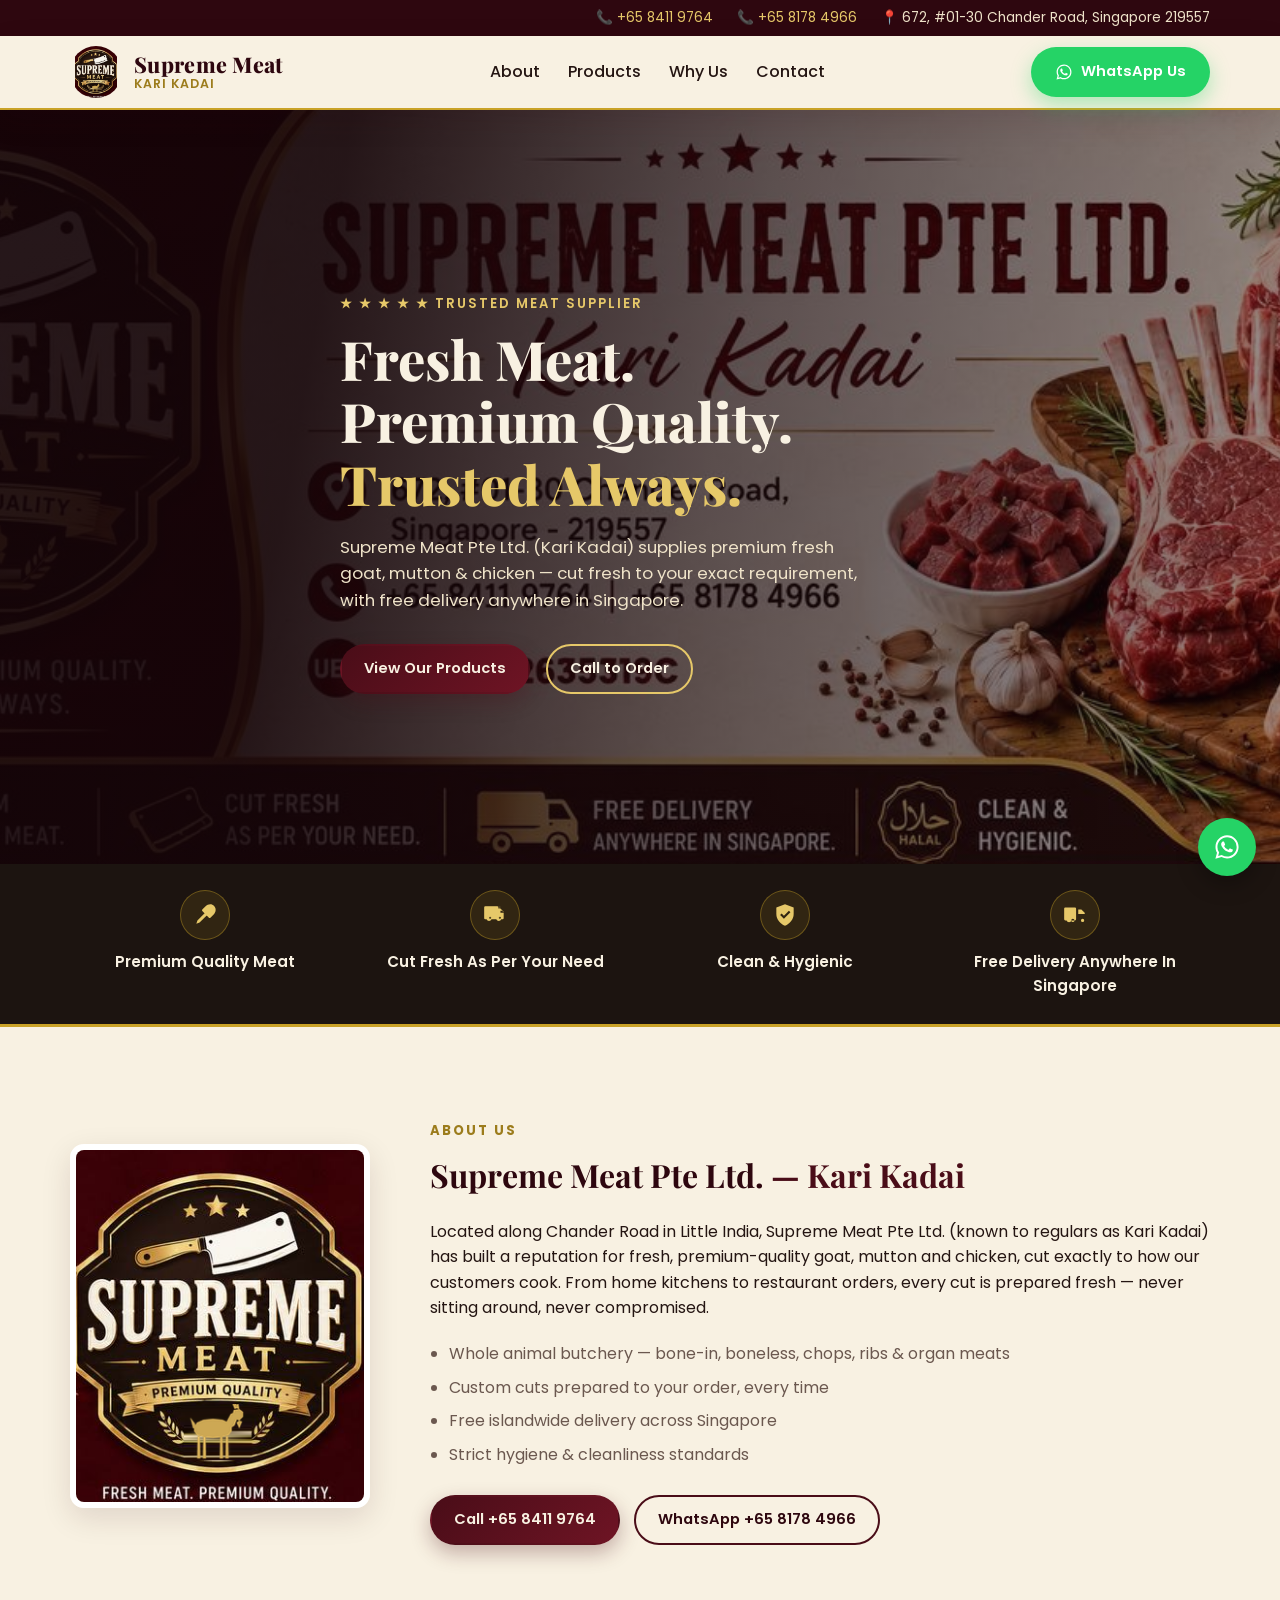
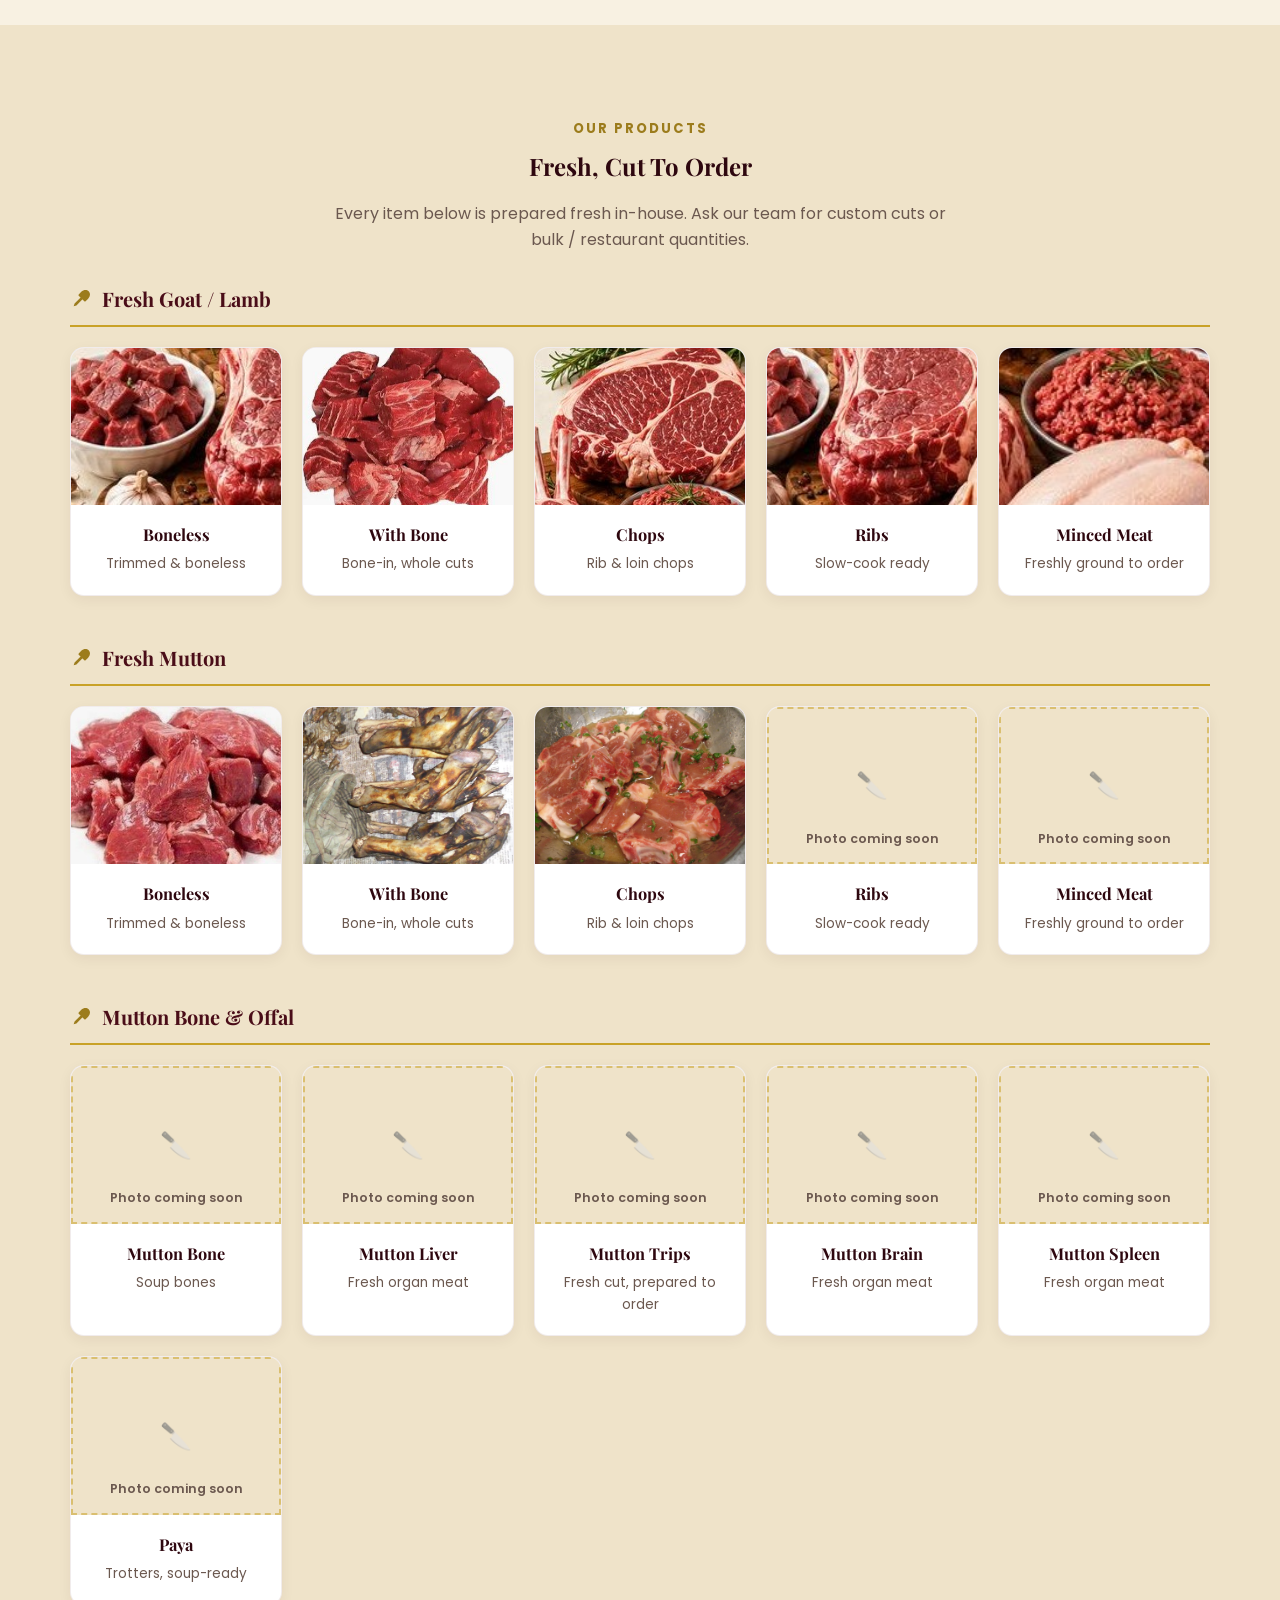
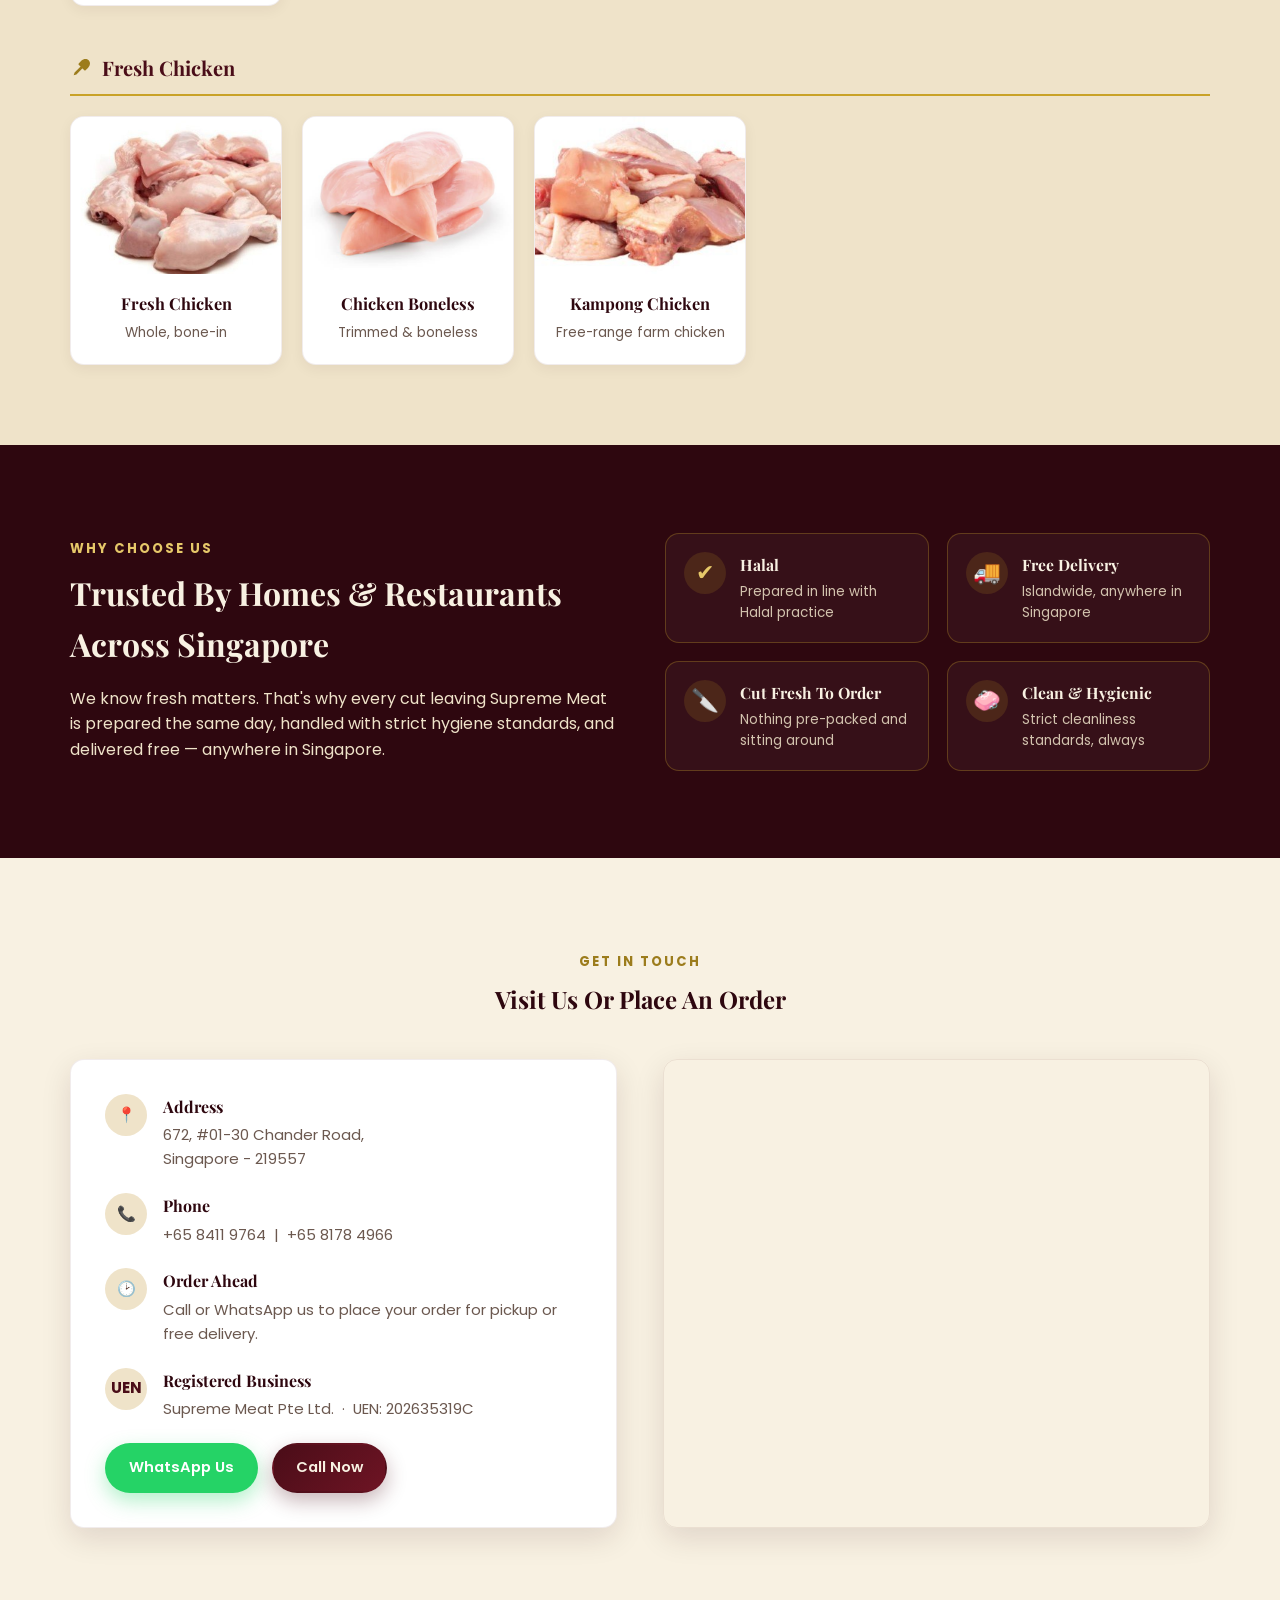
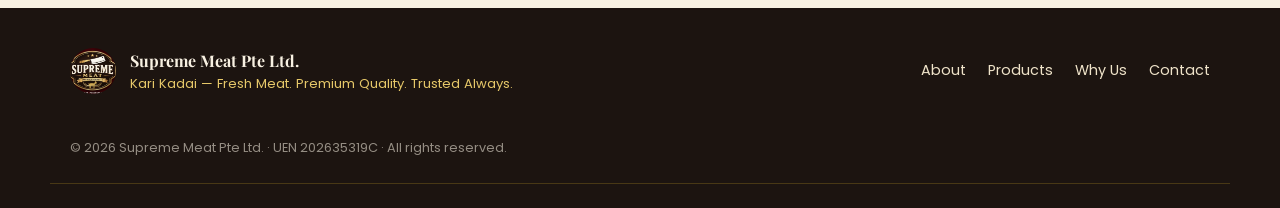
==== commit 9da56e1b: "Simplify catalog to fresh-only, swap in customer-provided photos Drop the Frozen Goat/Lamb and Froze" ====
--- a/index.html
+++ b/index.html
@@ -150,29 +150,6 @@
 
     <h3 class="product-group-title">
       <svg viewBox="0 0 24 24" width="22" height="22"><path fill="currentColor" d="M20.4 3.6c-2.1-2.1-5.6-1.9-8.1.6L9.5 7c-.4.4-.4 1 0 1.4l6.1 6.1c.4.4 1 .4 1.4 0l2.8-2.8c2.5-2.5 2.7-6 .6-8.1zM4 20l3-1 8-8-2-2-8 8-1 3z"/></svg>
-      Frozen Goat / Lamb
-    </h3>
-    <div class="product-grid">
-      <div class="product-card product-card--frozen">
-        <div class="product-photo"><span class="frozen-badge">❄ Frozen</span><img src="assets/images/products/goat-lamb-boneless.jpg" alt="Frozen Goat / Lamb Boneless" loading="lazy"></div>
-        <div class="product-card-body"><h4>Boneless</h4><p>Trimmed &amp; boneless, frozen</p></div>
-      </div>
-      <div class="product-card product-card--frozen">
-        <div class="product-photo"><span class="frozen-badge">❄ Frozen</span><img src="assets/images/products/goat-lamb-bone.jpg" alt="Frozen Goat / Lamb With Bone" loading="lazy"></div>
-        <div class="product-card-body"><h4>With Bone</h4><p>Bone-in, frozen</p></div>
-      </div>
-      <div class="product-card product-card--frozen">
-        <div class="product-photo"><span class="frozen-badge">❄ Frozen</span><img src="assets/images/products/goat-lamb-chops.jpg" alt="Frozen Goat / Lamb Chops" loading="lazy"></div>
-        <div class="product-card-body"><h4>Chops</h4><p>Rib &amp; loin chops, frozen</p></div>
-      </div>
-      <div class="product-card product-card--frozen">
-        <div class="product-photo"><span class="frozen-badge">❄ Frozen</span><img src="assets/images/products/goat-lamb-ribs.jpg" alt="Frozen Goat / Lamb Ribs" loading="lazy"></div>
-        <div class="product-card-body"><h4>Ribs</h4><p>Slow-cook ready, frozen</p></div>
-      </div>
-    </div>
-
-    <h3 class="product-group-title">
-      <svg viewBox="0 0 24 24" width="22" height="22"><path fill="currentColor" d="M20.4 3.6c-2.1-2.1-5.6-1.9-8.1.6L9.5 7c-.4.4-.4 1 0 1.4l6.1 6.1c.4.4 1 .4 1.4 0l2.8-2.8c2.5-2.5 2.7-6 .6-8.1zM4 20l3-1 8-8-2-2-8 8-1 3z"/></svg>
       Fresh Mutton
     </h3>
     <div class="product-grid">
@@ -195,29 +172,6 @@
       <div class="product-card">
         <div class="product-photo"><img src="assets/images/products/mutton-mince.jpg" alt="Fresh Mutton Minced Meat" loading="lazy"></div>
         <div class="product-card-body"><h4>Minced Meat</h4><p>Freshly ground to order</p></div>
-      </div>
-    </div>
-
-    <h3 class="product-group-title">
-      <svg viewBox="0 0 24 24" width="22" height="22"><path fill="currentColor" d="M20.4 3.6c-2.1-2.1-5.6-1.9-8.1.6L9.5 7c-.4.4-.4 1 0 1.4l6.1 6.1c.4.4 1 .4 1.4 0l2.8-2.8c2.5-2.5 2.7-6 .6-8.1zM4 20l3-1 8-8-2-2-8 8-1 3z"/></svg>
-      Frozen Mutton
-    </h3>
-    <div class="product-grid">
-      <div class="product-card product-card--frozen">
-        <div class="product-photo"><span class="frozen-badge">❄ Frozen</span><img src="assets/images/products/mutton-boneless.jpg" alt="Frozen Mutton Boneless" loading="lazy"></div>
-        <div class="product-card-body"><h4>Boneless</h4><p>Trimmed &amp; boneless, frozen</p></div>
-      </div>
-      <div class="product-card product-card--frozen">
-        <div class="product-photo"><span class="frozen-badge">❄ Frozen</span><img src="assets/images/products/mutton-bone-in.jpg" alt="Frozen Mutton With Bone" loading="lazy"></div>
-        <div class="product-card-body"><h4>With Bone</h4><p>Bone-in, frozen</p></div>
-      </div>
-      <div class="product-card product-card--frozen">
-        <div class="product-photo"><span class="frozen-badge">❄ Frozen</span><img src="assets/images/products/mutton-chops.jpg" alt="Frozen Mutton Chops" loading="lazy"></div>
-        <div class="product-card-body"><h4>Chops</h4><p>Rib &amp; loin chops, frozen</p></div>
-      </div>
-      <div class="product-card product-card--frozen">
-        <div class="product-photo"><span class="frozen-badge">❄ Frozen</span><img src="assets/images/products/mutton-ribs.jpg" alt="Frozen Mutton Ribs" loading="lazy"></div>
-        <div class="product-card-body"><h4>Ribs</h4><p>Slow-cook ready, frozen</p></div>
       </div>
     </div>
 
--- a/assets/css/style.css
+++ b/assets/css/style.css
@@ -321,19 +321,28 @@
   object-fit: cover;
   display: block;
 }
-.frozen-badge {
+.product-photo.photo-pending {
+  display: flex;
+  align-items: center;
+  justify-content: center;
+  border: 2px dashed rgba(201,162,39,.55);
+}
+.product-photo.photo-pending::before {
+  content: '🔪';
+  display: block;
+  font-size: 1.6rem;
+  opacity: .55;
+}
+.product-photo.photo-pending::after {
+  content: 'Photo coming soon';
   position: absolute;
-  top: 10px;
-  left: 10px;
-  z-index: 2;
-  background: rgba(20,60,90,.85);
-  color: #eaf6ff;
-  font-size: .72rem;
+  bottom: 14px;
+  left: 0;
+  right: 0;
+  text-align: center;
+  font-size: .78rem;
   font-weight: 600;
-  letter-spacing: .3px;
-  padding: 4px 10px;
-  border-radius: 999px;
-  backdrop-filter: blur(2px);
+  color: var(--text-muted);
 }
 .product-card-body {
   padding: 16px 18px 20px;
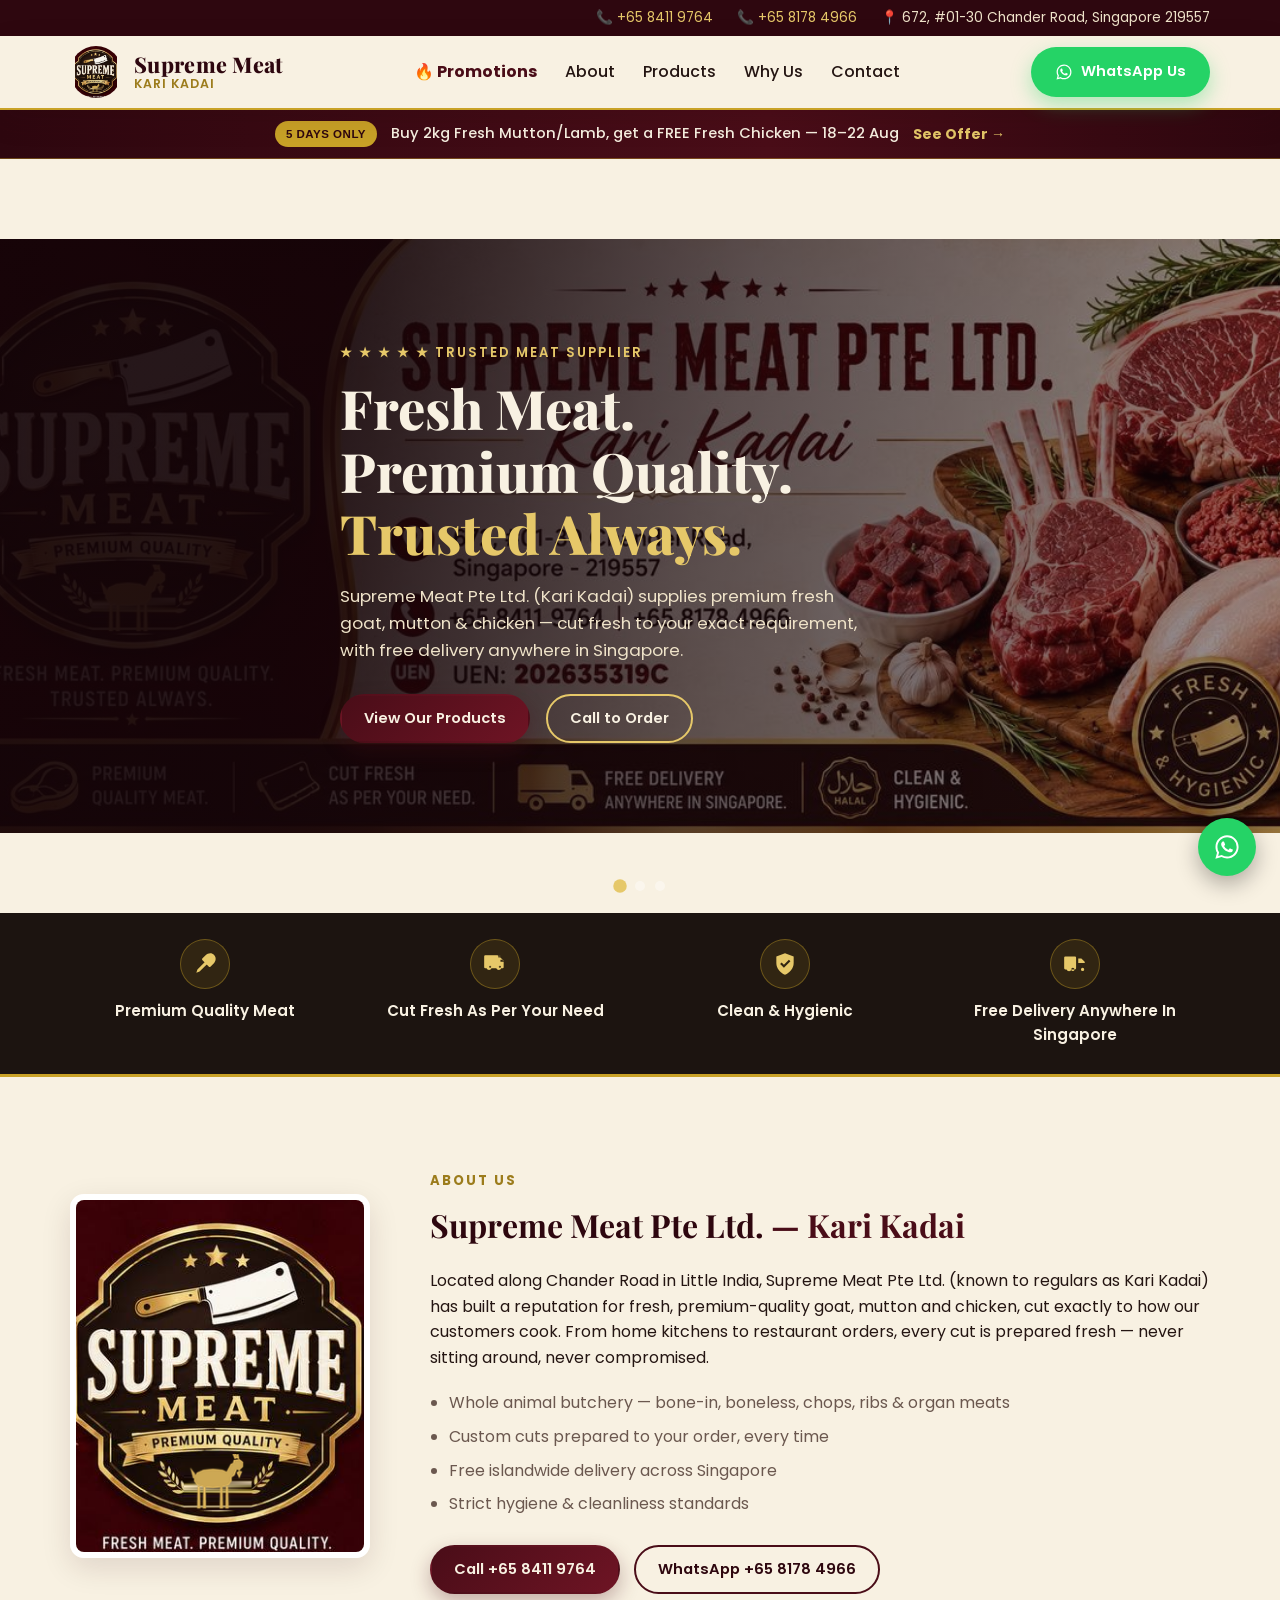
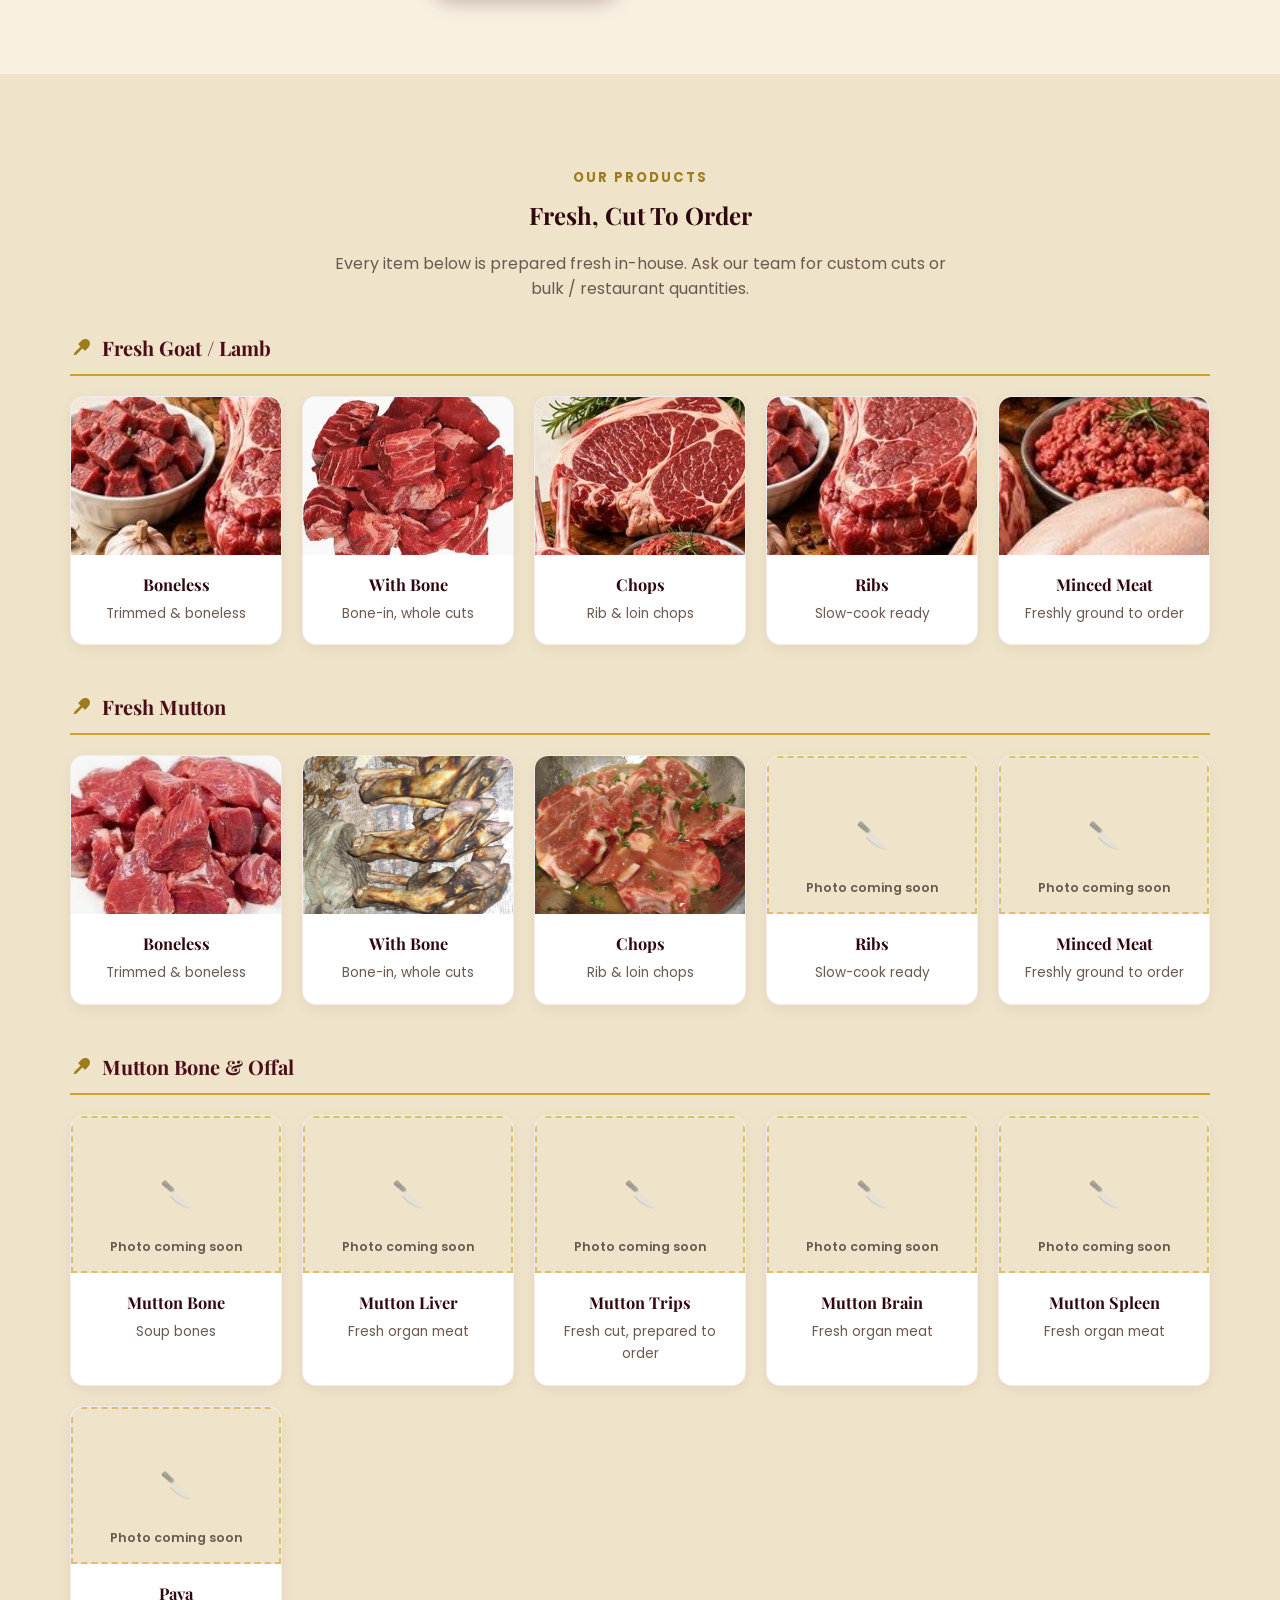
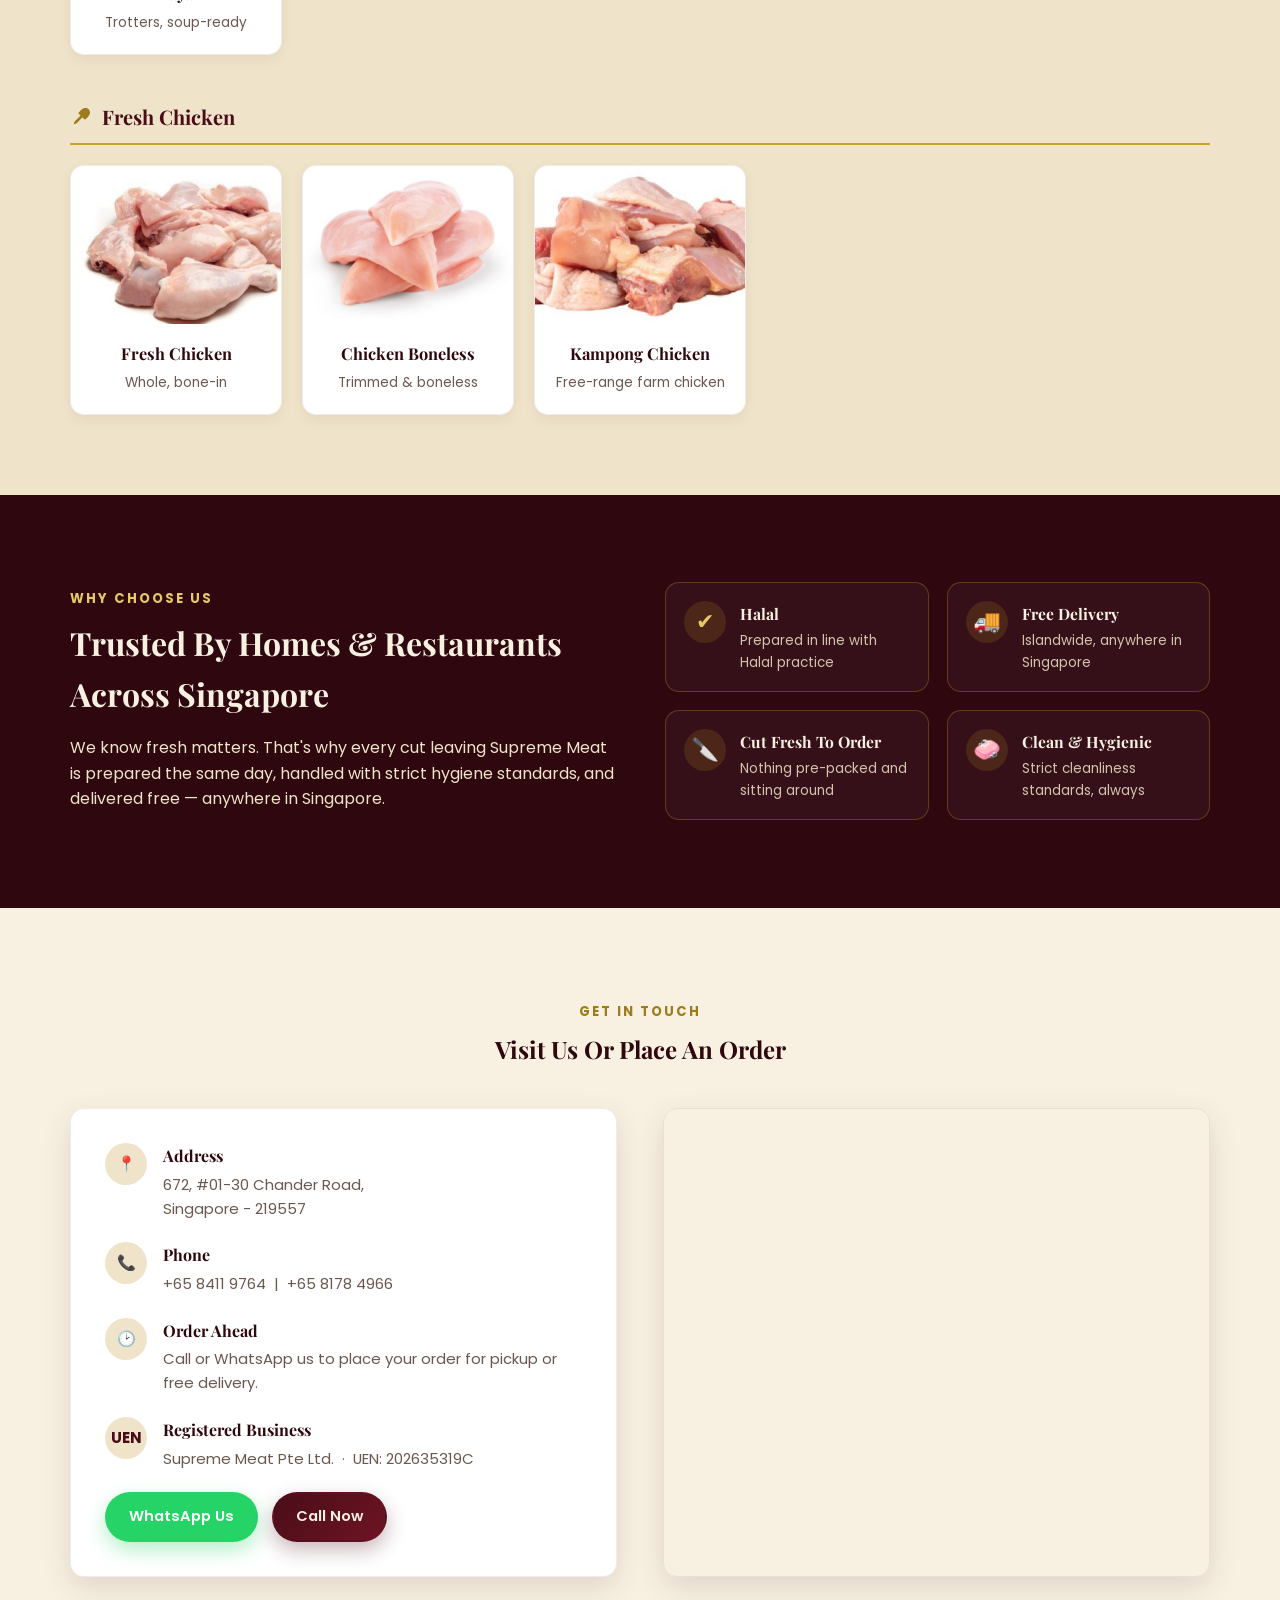
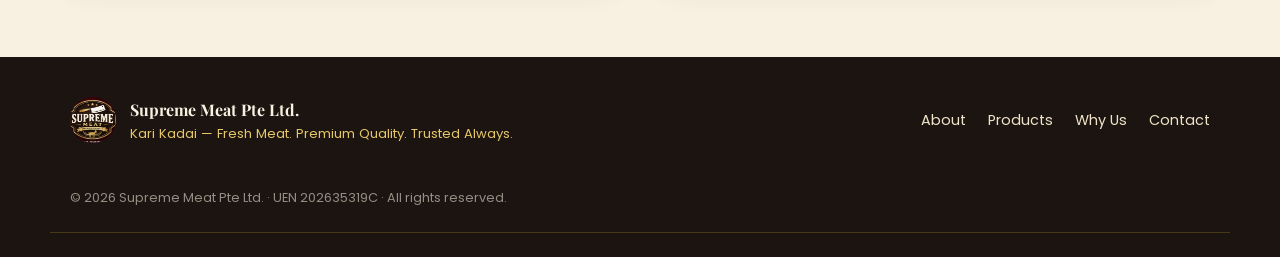
==== commit 1bc74f45: "Add weekly Promotions page and homepage hero slider New promotions.html covers this week's offer (bu" ====
--- a/index.html
+++ b/index.html
@@ -32,6 +32,7 @@
     </a>
 
     <nav class="nav" id="nav">
+      <a href="promotions.html" class="nav-promo">🔥 Promotions</a>
       <a href="#about">About</a>
       <a href="#products">Products</a>
       <a href="#why-us">Why Us</a>
@@ -49,17 +50,57 @@
   </div>
 </header>
 
-<section class="hero">
-  <div class="hero-bg" style="background-image:url('assets/images/hero-banner.jpg')"></div>
-  <div class="hero-overlay"></div>
-  <div class="container hero-content">
-    <p class="hero-eyebrow">★ ★ ★ ★ ★ Trusted Meat Supplier</p>
-    <h1>Fresh Meat.<br>Premium Quality.<br><span>Trusted Always.</span></h1>
-    <p class="hero-sub">Supreme Meat Pte Ltd. (Kari Kadai) supplies premium fresh goat, mutton &amp; chicken — cut fresh to your exact requirement, with free delivery anywhere in Singapore.</p>
-    <div class="hero-actions">
-      <a href="#products" class="btn btn-primary">View Our Products</a>
-      <a href="tel:+6584119764" class="btn btn-outline">Call to Order</a>
-    </div>
+<a href="promotions.html" class="promo-bar">
+  <div class="container promo-bar-inner">
+    <span class="promo-bar-tag">5 Days Only</span>
+    <span class="promo-bar-text">Buy 2kg Fresh Mutton/Lamb, get a FREE Fresh Chicken — 18–22 Aug</span>
+    <span class="promo-bar-cta">See Offer →</span>
+  </div>
+</a>
+
+<section class="hero hero-slider" id="heroSlider">
+  <div class="slide is-active" data-href="#products" style="background-image:url('assets/images/hero-banner.jpg')">
+    <div class="hero-overlay hero-overlay--brand"></div>
+    <div class="container hero-content">
+      <p class="hero-eyebrow">★ ★ ★ ★ ★ Trusted Meat Supplier</p>
+      <h1>Fresh Meat.<br>Premium Quality.<br><span>Trusted Always.</span></h1>
+      <p class="hero-sub">Supreme Meat Pte Ltd. (Kari Kadai) supplies premium fresh goat, mutton &amp; chicken — cut fresh to your exact requirement, with free delivery anywhere in Singapore.</p>
+      <div class="hero-actions">
+        <a href="#products" class="btn btn-primary">View Our Products</a>
+        <a href="tel:+6584119764" class="btn btn-outline">Call to Order</a>
+      </div>
+    </div>
+  </div>
+
+  <div class="slide" data-href="#contact" style="background-image:url('assets/images/hero-banner.jpg')">
+    <div class="hero-overlay hero-overlay--delivery"></div>
+    <div class="container hero-content">
+      <p class="hero-eyebrow">🚚 Islandwide Delivery</p>
+      <h1>Free Delivery<br>Anywhere in <span>Singapore</span></h1>
+      <p class="hero-sub">Order your fresh cuts and we'll bring them straight to your door — no delivery charge, anywhere in Singapore.</p>
+      <div class="hero-actions">
+        <a href="#contact" class="btn btn-primary">Get In Touch</a>
+        <a href="tel:+6584119764" class="btn btn-outline">Call to Order</a>
+      </div>
+    </div>
+  </div>
+
+  <div class="slide" data-href="promotions.html" style="background-image:url('assets/images/hero-banner.jpg')">
+    <div class="hero-overlay hero-overlay--promo"></div>
+    <div class="container hero-content">
+      <p class="hero-eyebrow">🔥 Limited Time — 5 Days Only</p>
+      <h1>Buy 2kg Mutton/Lamb<br>Get <span>Fresh Chicken FREE</span></h1>
+      <p class="hero-sub">18–22 Aug only. Tap through to see this week's offer and terms.</p>
+      <div class="hero-actions">
+        <a href="promotions.html" class="btn btn-primary">See This Week's Offer</a>
+      </div>
+    </div>
+  </div>
+
+  <div class="slider-dots">
+    <button class="dot is-active" data-index="0" aria-label="Slide 1: Our products"></button>
+    <button class="dot" data-index="1" aria-label="Slide 2: Free delivery"></button>
+    <button class="dot" data-index="2" aria-label="Slide 3: This week's offer"></button>
   </div>
 </section>
 
--- a/assets/css/style.css
+++ b/assets/css/style.css
@@ -111,6 +111,7 @@
 }
 .nav a { position: relative; padding: 6px 0; }
 .nav a:hover { color: var(--maroon); }
+.nav a.nav-promo { color: var(--maroon); font-weight: 700; }
 .nav a::after {
   content: '';
   position: absolute;
@@ -170,28 +171,107 @@
   border-radius: 2px;
 }
 
-/* ---- Hero ---- */
+/* ---- Promo bar ---- */
+.promo-bar {
+  display: block;
+  background: linear-gradient(90deg, var(--maroon-dark), var(--maroon) 60%, var(--maroon-dark));
+  color: var(--cream);
+  text-decoration: none;
+  border-bottom: 1px solid rgba(201,162,39,.4);
+}
+.promo-bar-inner {
+  display: flex;
+  align-items: center;
+  justify-content: center;
+  gap: 14px;
+  flex-wrap: wrap;
+  padding: 11px 20px;
+  text-align: center;
+}
+.promo-bar-tag {
+  background: var(--gold);
+  color: var(--maroon-dark);
+  font-size: .72rem;
+  font-weight: 800;
+  letter-spacing: .5px;
+  text-transform: uppercase;
+  padding: 4px 11px;
+  border-radius: 999px;
+  flex-shrink: 0;
+}
+.promo-bar-text {
+  font-size: .92rem;
+  font-weight: 500;
+}
+.promo-bar-cta {
+  font-size: .88rem;
+  font-weight: 700;
+  color: var(--gold-light);
+  flex-shrink: 0;
+}
+.promo-bar:hover .promo-bar-cta { text-decoration: underline; }
+
+/* ---- Hero / slider ---- */
 .hero {
   position: relative;
   min-height: 78vh;
-  display: flex;
-  align-items: center;
   overflow: hidden;
   color: var(--cream);
 }
-.hero-bg {
+.hero-slider .slide {
   position: absolute;
   inset: 0;
+  display: flex;
+  align-items: center;
   background-size: cover;
   background-position: center;
-  transform: scale(1.05);
+  opacity: 0;
+  visibility: hidden;
+  transition: opacity .9s ease;
+  cursor: pointer;
+}
+.hero-slider .slide.is-active {
+  position: relative;
+  opacity: 1;
+  visibility: visible;
+  z-index: 2;
 }
 .hero-overlay {
   position: absolute;
   inset: 0;
+  z-index: 0;
+}
+.hero-overlay--brand {
   background: linear-gradient(100deg, rgba(20,4,8,.92) 25%, rgba(20,4,8,.68) 55%, rgba(20,4,8,.4) 100%);
 }
-.hero-content { position: relative; max-width: 640px; padding: 90px 20px; }
+.hero-overlay--delivery {
+  background: linear-gradient(100deg, rgba(28,18,4,.92) 25%, rgba(92,68,10,.72) 55%, rgba(92,68,10,.38) 100%);
+}
+.hero-overlay--promo {
+  background: linear-gradient(100deg, rgba(46,7,15,.94) 20%, rgba(122,20,36,.78) 55%, rgba(122,20,36,.42) 100%);
+}
+.hero-content { position: relative; z-index: 1; max-width: 640px; padding: 90px 20px; }
+.slider-dots {
+  position: absolute;
+  bottom: 22px;
+  left: 50%;
+  transform: translateX(-50%);
+  z-index: 3;
+  display: flex;
+  gap: 10px;
+}
+.dot {
+  width: 10px;
+  height: 10px;
+  border-radius: 50%;
+  background: rgba(255,255,255,.4);
+  border: none;
+  padding: 0;
+  cursor: pointer;
+  transition: background .2s ease, transform .2s ease;
+}
+.dot.is-active { background: var(--gold-light); transform: scale(1.35); }
+.dot:hover { background: rgba(255,255,255,.7); }
 .hero-eyebrow {
   color: var(--gold-light);
   letter-spacing: 2px;
@@ -390,6 +470,126 @@
 }
 .why-badge h4 { color: var(--cream); margin: 0 0 4px; font-size: .98rem; }
 .why-badge p { margin: 0; font-size: .84rem; color: var(--cream-dark); opacity: .85; }
+
+/* ---- Promotions page ---- */
+.promo-hero {
+  background:
+    radial-gradient(ellipse at top, rgba(201,162,39,.18), transparent 60%),
+    linear-gradient(160deg, var(--maroon-dark), var(--brown-dark));
+  color: var(--cream);
+  padding: 70px 0 56px;
+  text-align: center;
+}
+.promo-hero-inner { max-width: 720px; margin: 0 auto; }
+.promo-hero-eyebrow {
+  color: var(--gold-light);
+  font-weight: 600;
+  font-size: .95rem;
+  max-width: 520px;
+  margin: 0 auto 18px;
+}
+.promo-hero-headline {
+  color: var(--cream);
+  font-size: clamp(2rem, 5vw, 3.1rem);
+  line-height: 1.15;
+  margin-bottom: 22px;
+  text-wrap: balance;
+}
+.promo-hero-headline span { color: var(--gold-light); }
+.promo-period {
+  display: inline-flex;
+  align-items: center;
+  gap: 10px;
+  background: rgba(255,255,255,.06);
+  border: 1px solid rgba(201,162,39,.45);
+  border-radius: 999px;
+  padding: 10px 22px;
+  font-size: .95rem;
+}
+.promo-period-icon { font-size: 1.1rem; }
+
+.promo-offer { background: var(--cream); padding-top: 56px; }
+.promo-offer-card {
+  display: grid;
+  grid-template-columns: 1.1fr 1fr;
+  gap: 0;
+  background: #fff;
+  border-radius: var(--radius);
+  overflow: hidden;
+  box-shadow: var(--shadow);
+  border: 1px solid rgba(74,13,24,.08);
+}
+.promo-offer-media {
+  display: flex;
+  align-items: center;
+  justify-content: center;
+  gap: 10px;
+  background: var(--cream-dark);
+  padding: 20px;
+}
+.promo-offer-media img {
+  width: 45%;
+  aspect-ratio: 1;
+  object-fit: cover;
+  border-radius: 12px;
+  border: 3px solid #fff;
+  box-shadow: 0 6px 16px rgba(46,7,15,.15);
+}
+.promo-offer-arrow {
+  font-size: 1.6rem;
+  color: var(--gold-dark);
+  flex-shrink: 0;
+}
+.promo-offer-copy { padding: 36px 40px; display: flex; flex-direction: column; justify-content: center; }
+.promo-offer-kicker {
+  color: var(--gold-dark);
+  font-weight: 700;
+  text-transform: uppercase;
+  letter-spacing: 1px;
+  font-size: .82rem;
+  margin: 0 0 10px;
+}
+.promo-offer-deal {
+  font-family: var(--font-display);
+  font-size: clamp(1.4rem, 3vw, 1.9rem);
+  color: var(--maroon-dark);
+  margin: 0 0 12px;
+  line-height: 1.3;
+}
+.promo-offer-deal strong { color: var(--maroon); }
+.promo-offer-note { color: var(--text-muted); font-size: .88rem; margin: 0 0 22px; }
+.promo-offer-actions { display: flex; gap: 14px; flex-wrap: wrap; }
+
+.promo-badges {
+  display: flex;
+  justify-content: center;
+  gap: 16px;
+  flex-wrap: wrap;
+  margin: 34px 0 22px;
+}
+.promo-badge {
+  display: flex;
+  align-items: center;
+  gap: 8px;
+  background: #fff;
+  border: 1px solid rgba(74,13,24,.1);
+  border-radius: 999px;
+  padding: 9px 18px;
+  font-size: .88rem;
+  font-weight: 600;
+  color: var(--maroon-dark);
+  box-shadow: 0 3px 10px rgba(46,7,15,.05);
+}
+.promo-delivery {
+  text-align: center;
+  color: var(--text-muted);
+  font-size: .92rem;
+  margin: 0 0 60px;
+}
+
+.promo-next { background: var(--cream-dark); padding: 50px 0; }
+.promo-next-inner { max-width: 520px; margin: 0 auto; text-align: center; }
+.promo-next-inner p { color: var(--text-muted); margin-bottom: 22px; }
 
 /* ---- Contact ---- */
 .contact { background: var(--cream); }
@@ -479,6 +679,9 @@
   .about-media { max-width: 280px; margin: 0 auto; }
   .features-grid { grid-template-columns: repeat(2, 1fr); }
   .why-badges { grid-template-columns: 1fr; }
+  .promo-offer-card { grid-template-columns: 1fr; }
+  .promo-offer-copy { padding: 28px 26px; text-align: center; }
+  .promo-offer-actions { justify-content: center; }
 }
 
 @media (max-width: 760px) {
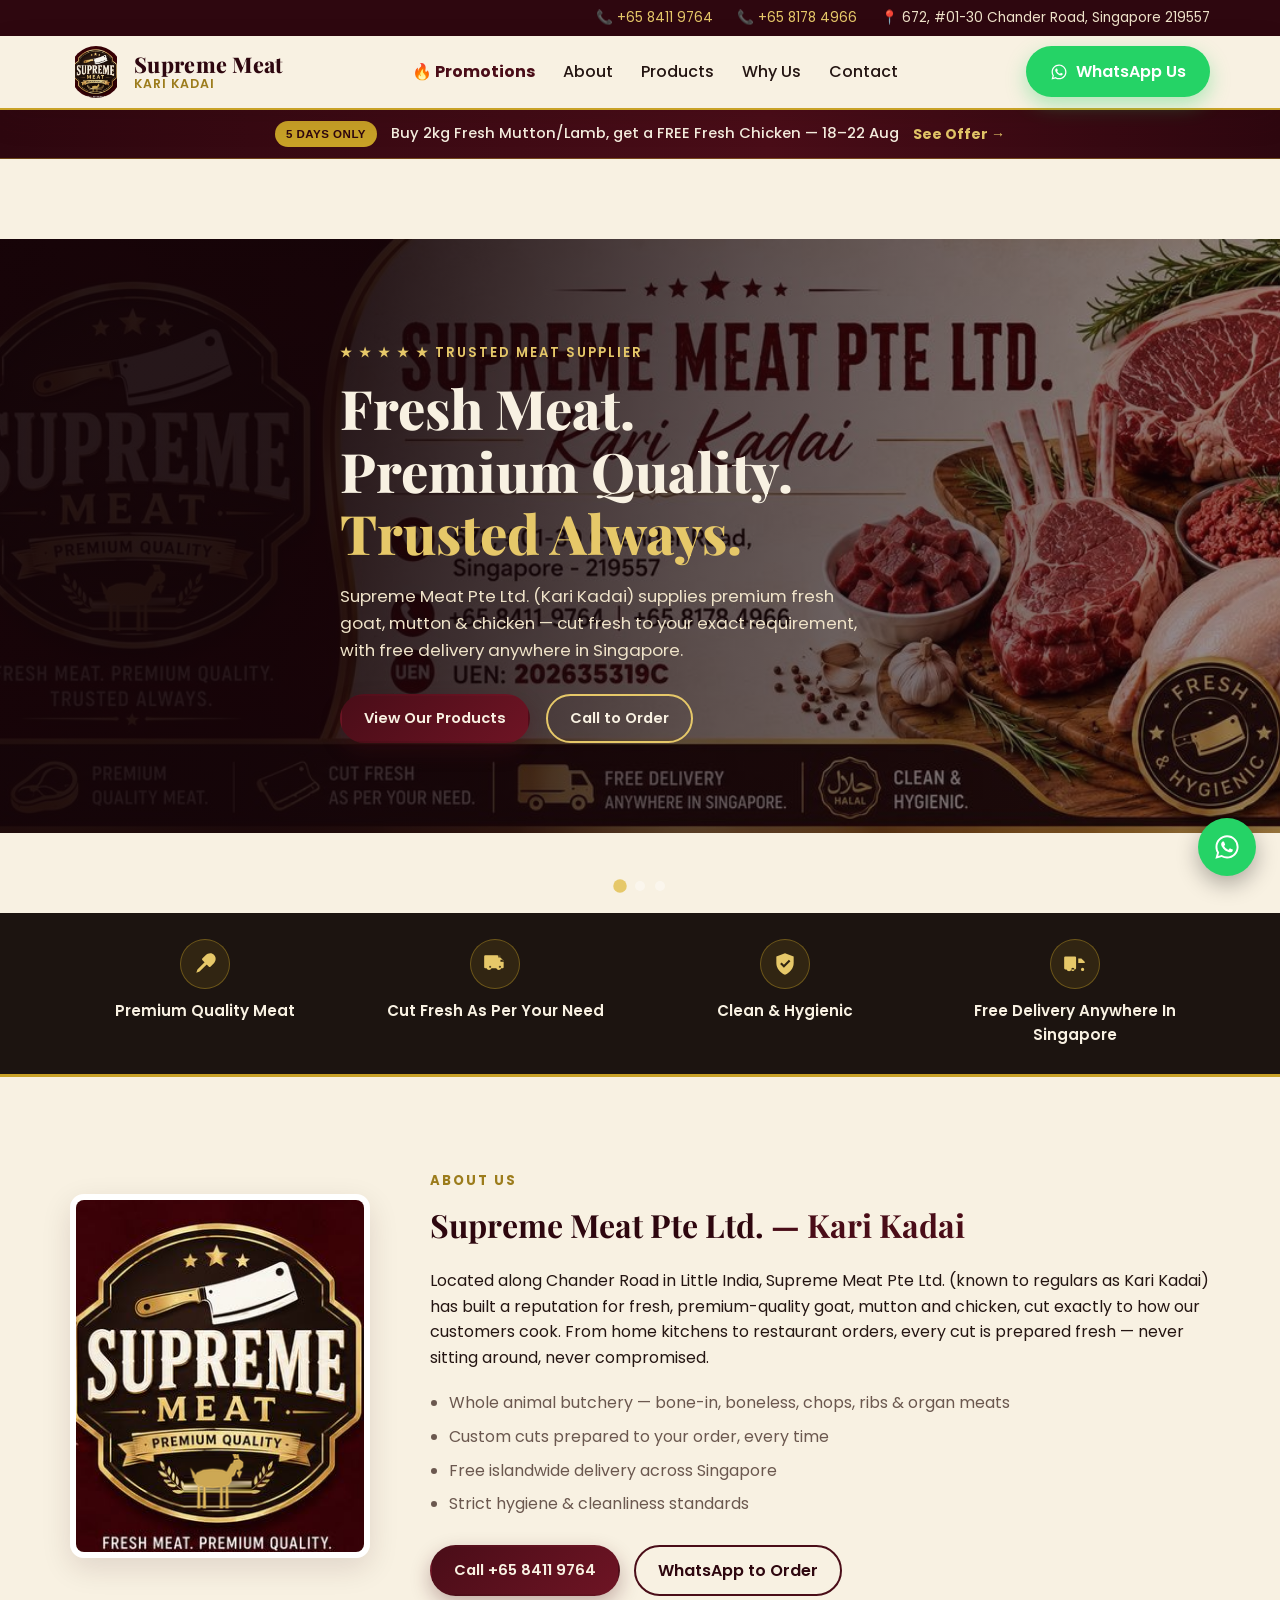
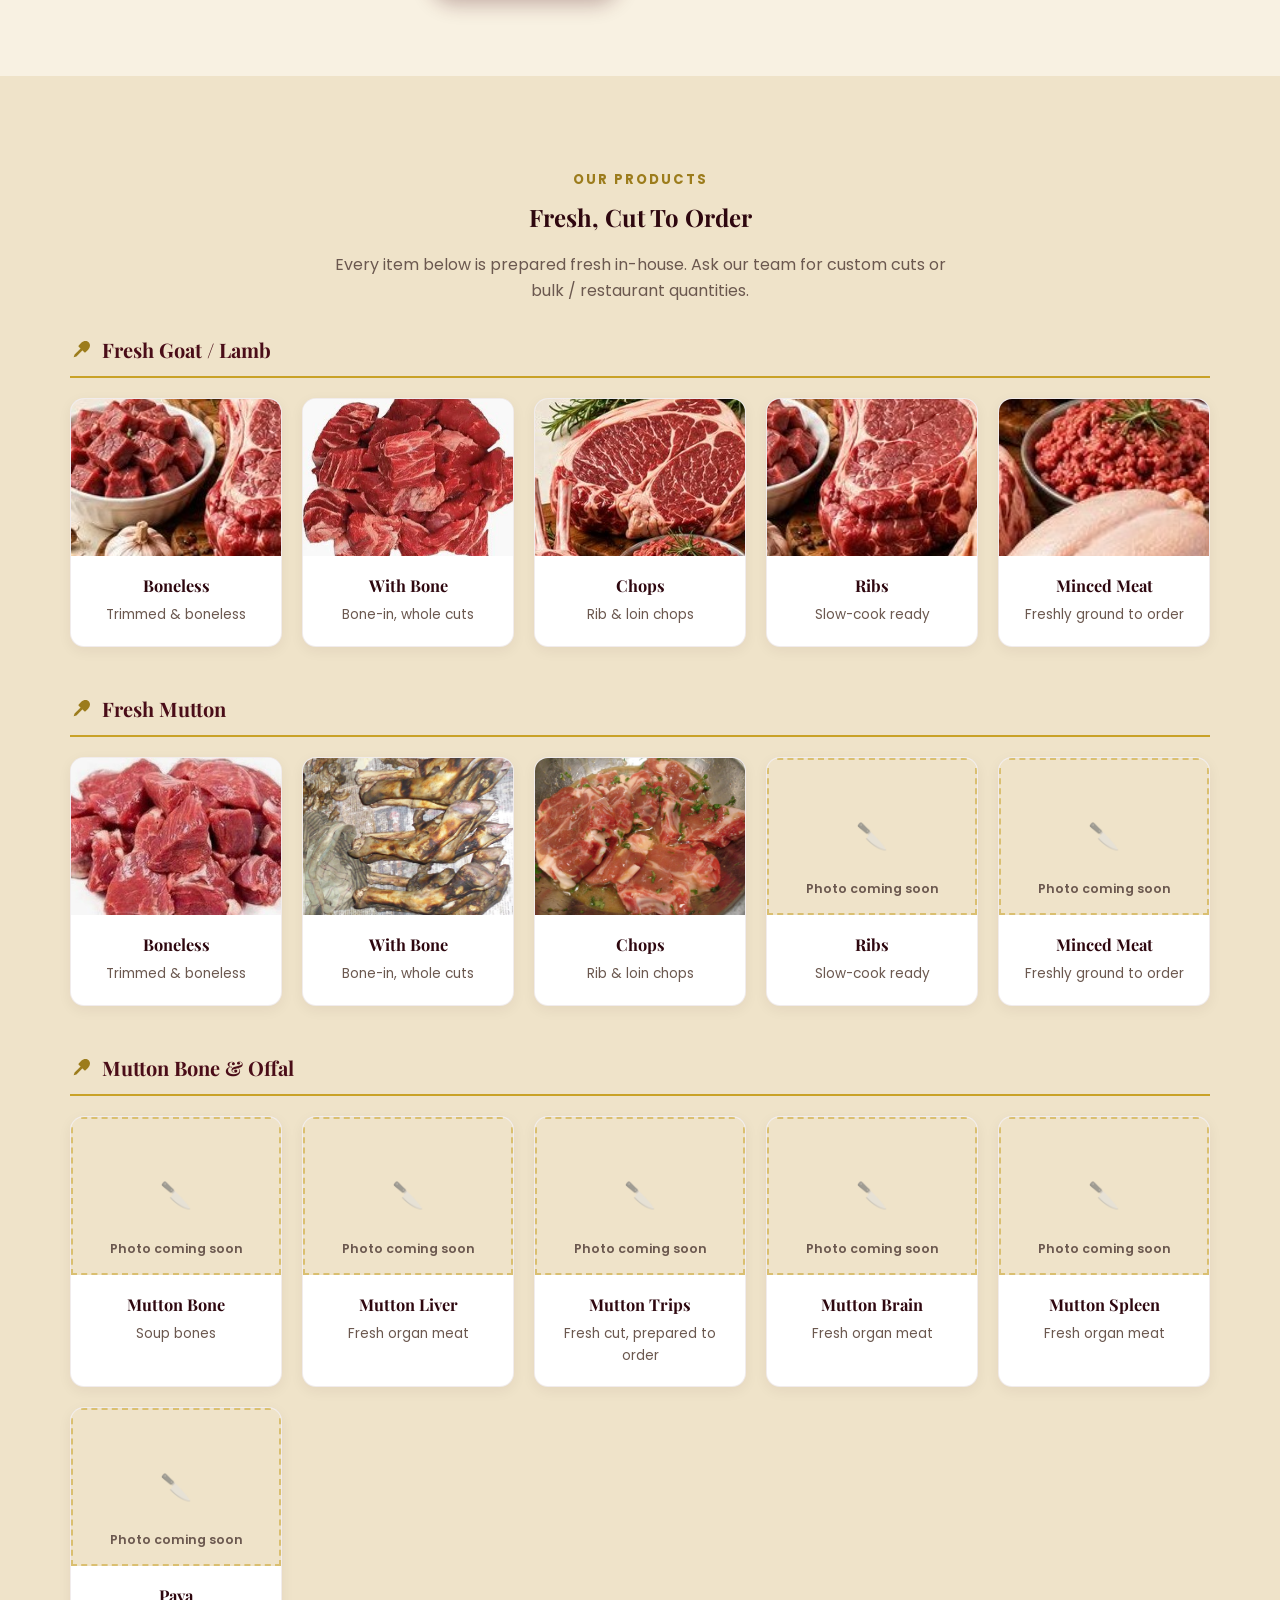
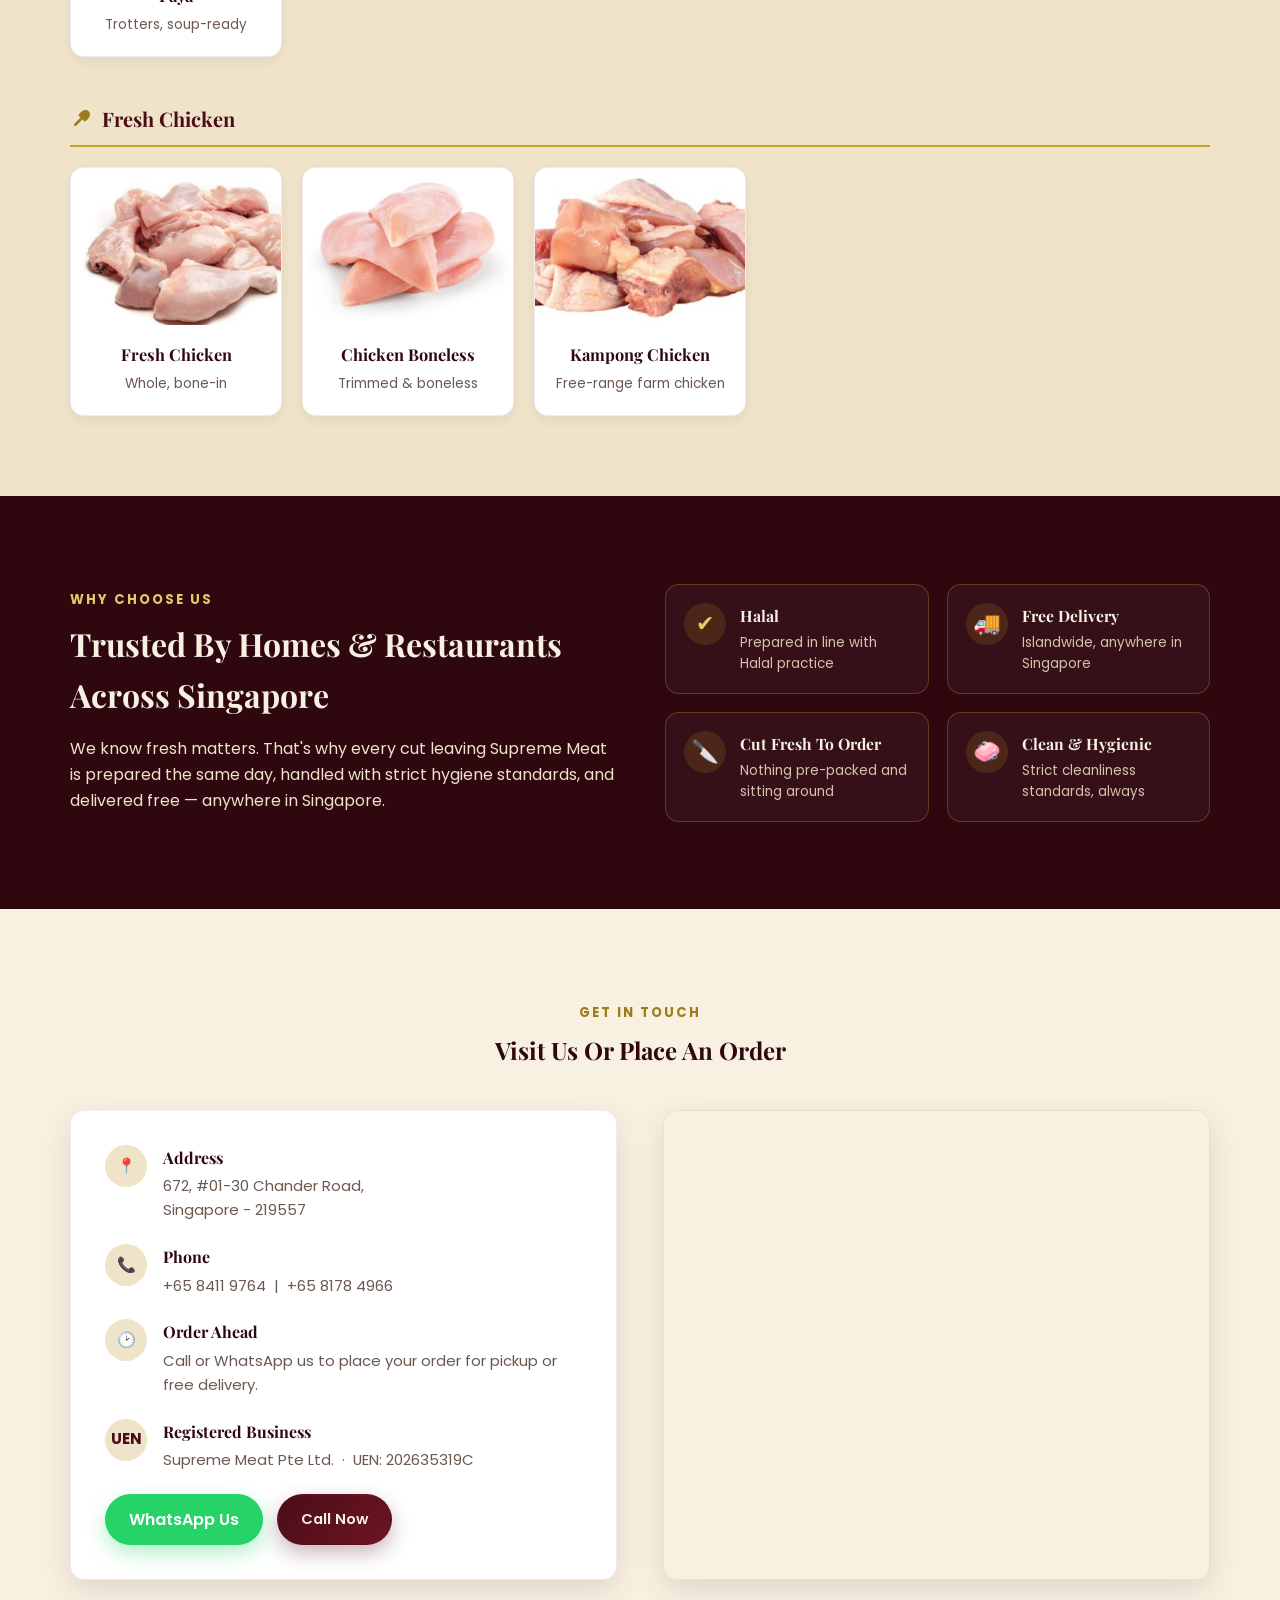
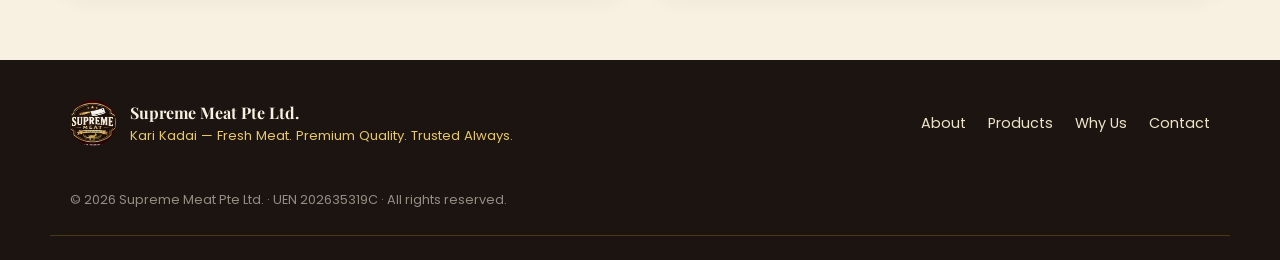
==== commit 615d3511: "Replace direct WhatsApp links with an order-form modal Every WhatsApp trigger (header, floating butt" ====
--- a/index.html
+++ b/index.html
@@ -39,10 +39,10 @@
       <a href="#contact">Contact</a>
     </nav>
 
-    <a href="https://wa.me/6584119764?text=Hi%20Supreme%20Meat%2C%20I%27d%20like%20to%20place%20an%20order" class="btn btn-whatsapp" target="_blank" rel="noopener">
+    <button type="button" class="btn btn-whatsapp js-open-order-form">
       <svg viewBox="0 0 24 24" width="18" height="18" fill="currentColor"><path d="M12.04 2C6.58 2 2.13 6.45 2.13 11.91c0 1.75.46 3.45 1.32 4.95L2.05 22l5.25-1.38a9.87 9.87 0 0 0 4.74 1.21h.005c5.46 0 9.9-4.45 9.9-9.92 0-2.65-1.03-5.14-2.9-7.01A9.82 9.82 0 0 0 12.04 2zm0 18.15h-.004a8.2 8.2 0 0 1-4.19-1.15l-.3-.18-3.12.82.83-3.04-.2-.31a8.22 8.22 0 0 1-1.26-4.38c0-4.54 3.7-8.24 8.25-8.24 2.2 0 4.27.86 5.83 2.42a8.18 8.18 0 0 1 2.41 5.83c0 4.55-3.7 8.23-8.25 8.23zm4.52-6.16c-.25-.12-1.47-.72-1.7-.81-.23-.08-.39-.12-.56.13-.17.24-.64.8-.79.97-.14.16-.29.18-.54.06-.25-.12-1.04-.38-1.99-1.22-.73-.66-1.23-1.47-1.37-1.72-.14-.25-.02-.38.11-.5.11-.11.25-.29.37-.43.12-.15.16-.25.25-.41.08-.17.04-.31-.02-.43-.06-.12-.56-1.35-.77-1.85-.2-.48-.41-.42-.56-.43h-.48c-.17 0-.43.06-.66.31-.23.25-.86.84-.86 2.04 0 1.2.88 2.37 1 2.53.12.17 1.73 2.64 4.2 3.7.59.25 1.04.4 1.4.51.59.19 1.12.16 1.55.1.47-.07 1.47-.6 1.68-1.18.21-.58.21-1.08.14-1.18-.06-.11-.22-.17-.47-.29z"/></svg>
       WhatsApp Us
-    </a>
+    </button>
 
     <button class="nav-toggle" id="navToggle" aria-label="Toggle menu">
       <span></span><span></span><span></span>
@@ -150,7 +150,7 @@
       </ul>
       <div class="about-cta">
         <a href="tel:+6584119764" class="btn btn-primary">Call +65 8411 9764</a>
-        <a href="https://wa.me/6581784966?text=Hi%20Supreme%20Meat%2C%20I%27d%20like%20to%20place%20an%20order" class="btn btn-outline" target="_blank" rel="noopener">WhatsApp +65 8178 4966</a>
+        <button type="button" class="btn btn-outline js-open-order-form">WhatsApp to Order</button>
       </div>
     </div>
   </div>
@@ -343,7 +343,7 @@
           </div>
         </div>
         <div class="contact-actions">
-          <a href="https://wa.me/6584119764?text=Hi%20Supreme%20Meat%2C%20I%27d%20like%20to%20place%20an%20order" class="btn btn-whatsapp" target="_blank" rel="noopener">WhatsApp Us</a>
+          <button type="button" class="btn btn-whatsapp js-open-order-form">WhatsApp Us</button>
           <a href="tel:+6584119764" class="btn btn-primary">Call Now</a>
         </div>
       </div>
@@ -377,9 +377,132 @@
   </div>
 </footer>
 
-<a href="https://wa.me/6584119764?text=Hi%20Supreme%20Meat%2C%20I%27d%20like%20to%20place%20an%20order" class="whatsapp-float" target="_blank" rel="noopener" aria-label="Chat on WhatsApp">
+<button type="button" class="whatsapp-float js-open-order-form" aria-label="Chat on WhatsApp">
   <svg viewBox="0 0 24 24" width="28" height="28" fill="currentColor"><path d="M12.04 2C6.58 2 2.13 6.45 2.13 11.91c0 1.75.46 3.45 1.32 4.95L2.05 22l5.25-1.38a9.87 9.87 0 0 0 4.74 1.21h.005c5.46 0 9.9-4.45 9.9-9.92 0-2.65-1.03-5.14-2.9-7.01A9.82 9.82 0 0 0 12.04 2zm0 18.15h-.004a8.2 8.2 0 0 1-4.19-1.15l-.3-.18-3.12.82.83-3.04-.2-.31a8.22 8.22 0 0 1-1.26-4.38c0-4.54 3.7-8.24 8.25-8.24 2.2 0 4.27.86 5.83 2.42a8.18 8.18 0 0 1 2.41 5.83c0 4.55-3.7 8.23-8.25 8.23zm4.52-6.16c-.25-.12-1.47-.72-1.7-.81-.23-.08-.39-.12-.56.13-.17.24-.64.8-.79.97-.14.16-.29.18-.54.06-.25-.12-1.04-.38-1.99-1.22-.73-.66-1.23-1.47-1.37-1.72-.14-.25-.02-.38.11-.5.11-.11.25-.29.37-.43.12-.15.16-.25.25-.41.08-.17.04-.31-.02-.43-.06-.12-.56-1.35-.77-1.85-.2-.48-.41-.42-.56-.43h-.48c-.17 0-.43.06-.66.31-.23.25-.86.84-.86 2.04 0 1.2.88 2.37 1 2.53.12.17 1.73 2.64 4.2 3.7.59.25 1.04.4 1.4.51.59.19 1.12.16 1.55.1.47-.07 1.47-.6 1.68-1.18.21-.58.21-1.08.14-1.18-.06-.11-.22-.17-.47-.29z"/></svg>
-</a>
+</button>
+
+<div class="order-modal" id="orderModal" aria-hidden="true">
+  <div class="order-modal-backdrop" data-close></div>
+  <div class="order-modal-panel" role="dialog" aria-modal="true" aria-labelledby="orderModalTitle">
+    <button type="button" class="order-modal-close" data-close aria-label="Close order form">&times;</button>
+    <h3 id="orderModalTitle">Place Your Order</h3>
+    <p class="order-modal-sub">Fill in your details, pick your items, and we'll send it straight to our WhatsApp.</p>
+
+    <form id="orderForm" novalidate>
+      <div class="form-row">
+        <label for="orderName">Your Name</label>
+        <input type="text" id="orderName" name="name" required placeholder="e.g. Ahmad">
+      </div>
+      <div class="form-row">
+        <label for="orderContact">Contact Number</label>
+        <input type="tel" id="orderContact" name="contact" required placeholder="e.g. 9123 4567">
+      </div>
+
+      <div class="form-row">
+        <label>Select Items &amp; Quantity (kg)</label>
+        <div class="order-items-list">
+
+          <p class="order-items-group">Fresh Goat / Lamb</p>
+          <div class="order-item-row">
+            <label class="order-item-label"><input type="checkbox" class="item-check" value="Fresh Goat / Lamb — Boneless">Boneless</label>
+            <input type="number" class="item-qty" min="0.5" step="0.5" value="1" disabled aria-label="Quantity in kg">
+          </div>
+          <div class="order-item-row">
+            <label class="order-item-label"><input type="checkbox" class="item-check" value="Fresh Goat / Lamb — With Bone">With Bone</label>
+            <input type="number" class="item-qty" min="0.5" step="0.5" value="1" disabled aria-label="Quantity in kg">
+          </div>
+          <div class="order-item-row">
+            <label class="order-item-label"><input type="checkbox" class="item-check" value="Fresh Goat / Lamb — Chops">Chops</label>
+            <input type="number" class="item-qty" min="0.5" step="0.5" value="1" disabled aria-label="Quantity in kg">
+          </div>
+          <div class="order-item-row">
+            <label class="order-item-label"><input type="checkbox" class="item-check" value="Fresh Goat / Lamb — Ribs">Ribs</label>
+            <input type="number" class="item-qty" min="0.5" step="0.5" value="1" disabled aria-label="Quantity in kg">
+          </div>
+          <div class="order-item-row">
+            <label class="order-item-label"><input type="checkbox" class="item-check" value="Fresh Goat / Lamb — Minced Meat">Minced Meat</label>
+            <input type="number" class="item-qty" min="0.5" step="0.5" value="1" disabled aria-label="Quantity in kg">
+          </div>
+
+          <p class="order-items-group">Fresh Mutton</p>
+          <div class="order-item-row">
+            <label class="order-item-label"><input type="checkbox" class="item-check" value="Fresh Mutton — Boneless">Boneless</label>
+            <input type="number" class="item-qty" min="0.5" step="0.5" value="1" disabled aria-label="Quantity in kg">
+          </div>
+          <div class="order-item-row">
+            <label class="order-item-label"><input type="checkbox" class="item-check" value="Fresh Mutton — With Bone">With Bone</label>
+            <input type="number" class="item-qty" min="0.5" step="0.5" value="1" disabled aria-label="Quantity in kg">
+          </div>
+          <div class="order-item-row">
+            <label class="order-item-label"><input type="checkbox" class="item-check" value="Fresh Mutton — Chops">Chops</label>
+            <input type="number" class="item-qty" min="0.5" step="0.5" value="1" disabled aria-label="Quantity in kg">
+          </div>
+          <div class="order-item-row">
+            <label class="order-item-label"><input type="checkbox" class="item-check" value="Fresh Mutton — Ribs">Ribs</label>
+            <input type="number" class="item-qty" min="0.5" step="0.5" value="1" disabled aria-label="Quantity in kg">
+          </div>
+          <div class="order-item-row">
+            <label class="order-item-label"><input type="checkbox" class="item-check" value="Fresh Mutton — Minced Meat">Minced Meat</label>
+            <input type="number" class="item-qty" min="0.5" step="0.5" value="1" disabled aria-label="Quantity in kg">
+          </div>
+
+          <p class="order-items-group">Mutton Bone &amp; Offal</p>
+          <div class="order-item-row">
+            <label class="order-item-label"><input type="checkbox" class="item-check" value="Mutton Bone">Mutton Bone</label>
+            <input type="number" class="item-qty" min="0.5" step="0.5" value="1" disabled aria-label="Quantity in kg">
+          </div>
+          <div class="order-item-row">
+            <label class="order-item-label"><input type="checkbox" class="item-check" value="Mutton Liver">Mutton Liver</label>
+            <input type="number" class="item-qty" min="0.5" step="0.5" value="1" disabled aria-label="Quantity in kg">
+          </div>
+          <div class="order-item-row">
+            <label class="order-item-label"><input type="checkbox" class="item-check" value="Mutton Trips">Mutton Trips</label>
+            <input type="number" class="item-qty" min="0.5" step="0.5" value="1" disabled aria-label="Quantity in kg">
+          </div>
+          <div class="order-item-row">
+            <label class="order-item-label"><input type="checkbox" class="item-check" value="Mutton Brain">Mutton Brain</label>
+            <input type="number" class="item-qty" min="0.5" step="0.5" value="1" disabled aria-label="Quantity in kg">
+          </div>
+          <div class="order-item-row">
+            <label class="order-item-label"><input type="checkbox" class="item-check" value="Mutton Spleen">Mutton Spleen</label>
+            <input type="number" class="item-qty" min="0.5" step="0.5" value="1" disabled aria-label="Quantity in kg">
+          </div>
+          <div class="order-item-row">
+            <label class="order-item-label"><input type="checkbox" class="item-check" value="Paya">Paya</label>
+            <input type="number" class="item-qty" min="0.5" step="0.5" value="1" disabled aria-label="Quantity in kg">
+          </div>
+
+          <p class="order-items-group">Fresh Chicken</p>
+          <div class="order-item-row">
+            <label class="order-item-label"><input type="checkbox" class="item-check" value="Fresh Chicken">Fresh Chicken</label>
+            <input type="number" class="item-qty" min="0.5" step="0.5" value="1" disabled aria-label="Quantity in kg">
+          </div>
+          <div class="order-item-row">
+            <label class="order-item-label"><input type="checkbox" class="item-check" value="Chicken Boneless">Chicken Boneless</label>
+            <input type="number" class="item-qty" min="0.5" step="0.5" value="1" disabled aria-label="Quantity in kg">
+          </div>
+          <div class="order-item-row">
+            <label class="order-item-label"><input type="checkbox" class="item-check" value="Kampong Chicken">Kampong Chicken</label>
+            <input type="number" class="item-qty" min="0.5" step="0.5" value="1" disabled aria-label="Quantity in kg">
+          </div>
+
+        </div>
+      </div>
+
+      <div class="form-row">
+        <label for="orderNotes">Notes / Delivery Address <span>(optional)</span></label>
+        <textarea id="orderNotes" name="notes" rows="2" placeholder="Delivery address, preferred time, special requests..."></textarea>
+      </div>
+
+      <p class="order-form-error" id="orderFormError" hidden></p>
+
+      <button type="submit" class="btn btn-whatsapp order-submit">
+        <svg viewBox="0 0 24 24" width="18" height="18" fill="currentColor"><path d="M12.04 2C6.58 2 2.13 6.45 2.13 11.91c0 1.75.46 3.45 1.32 4.95L2.05 22l5.25-1.38a9.87 9.87 0 0 0 4.74 1.21h.005c5.46 0 9.9-4.45 9.9-9.92 0-2.65-1.03-5.14-2.9-7.01A9.82 9.82 0 0 0 12.04 2zm0 18.15h-.004a8.2 8.2 0 0 1-4.19-1.15l-.3-.18-3.12.82.83-3.04-.2-.31a8.22 8.22 0 0 1-1.26-4.38c0-4.54 3.7-8.24 8.25-8.24 2.2 0 4.27.86 5.83 2.42a8.18 8.18 0 0 1 2.41 5.83c0 4.55-3.7 8.23-8.25 8.23zm4.52-6.16c-.25-.12-1.47-.72-1.7-.81-.23-.08-.39-.12-.56.13-.17.24-.64.8-.79.97-.14.16-.29.18-.54.06-.25-.12-1.04-.38-1.99-1.22-.73-.66-1.23-1.47-1.37-1.72-.14-.25-.02-.38.11-.5.11-.11.25-.29.37-.43.12-.15.16-.25.25-.41.08-.17.04-.31-.02-.43-.06-.12-.56-1.35-.77-1.85-.2-.48-.41-.42-.56-.43h-.48c-.17 0-.43.06-.66.31-.23.25-.86.84-.86 2.04 0 1.2.88 2.37 1 2.53.12.17 1.73 2.64 4.2 3.7.59.25 1.04.4 1.4.51.59.19 1.12.16 1.55.1.47-.07 1.47-.6 1.68-1.18.21-.58.21-1.08.14-1.18-.06-.11-.22-.17-.47-.29z"/></svg>
+        Send Order via WhatsApp
+      </button>
+    </form>
+  </div>
+</div>
 
 <script src="assets/js/script.js"></script>
 </body>
--- a/assets/css/style.css
+++ b/assets/css/style.css
@@ -591,6 +591,167 @@
 .promo-next-inner { max-width: 520px; margin: 0 auto; text-align: center; }
 .promo-next-inner p { color: var(--text-muted); margin-bottom: 22px; }
 
+/* ---- Order form modal ---- */
+button.btn, button.whatsapp-float, button.order-modal-close {
+  font-family: inherit;
+  font-size: inherit;
+  appearance: none;
+  -webkit-appearance: none;
+}
+.order-modal {
+  position: fixed;
+  inset: 0;
+  z-index: 500;
+  display: flex;
+  align-items: center;
+  justify-content: center;
+  padding: 20px;
+  visibility: hidden;
+  opacity: 0;
+  transition: opacity .2s ease, visibility .2s ease;
+}
+.order-modal.is-open { visibility: visible; opacity: 1; }
+.order-modal-backdrop {
+  position: absolute;
+  inset: 0;
+  background: rgba(28, 20, 16, .6);
+  backdrop-filter: blur(2px);
+}
+.order-modal-panel {
+  position: relative;
+  background: #fff;
+  border-radius: var(--radius);
+  box-shadow: 0 24px 60px rgba(20, 4, 8, .4);
+  width: 100%;
+  max-width: 560px;
+  max-height: 88vh;
+  overflow-y: auto;
+  padding: 32px 30px 28px;
+  transform: translateY(16px) scale(.98);
+  transition: transform .2s ease;
+}
+.order-modal.is-open .order-modal-panel { transform: translateY(0) scale(1); }
+.order-modal-close {
+  position: absolute;
+  top: 14px;
+  right: 14px;
+  width: 34px;
+  height: 34px;
+  border-radius: 50%;
+  border: none;
+  background: var(--cream-dark);
+  color: var(--maroon-dark);
+  font-size: 1.3rem;
+  line-height: 1;
+  cursor: pointer;
+}
+.order-modal-close:hover { background: var(--gold-light); }
+.order-modal-panel h3 {
+  font-size: 1.5rem;
+  margin-bottom: 6px;
+  padding-right: 30px;
+}
+.order-modal-sub { color: var(--text-muted); font-size: .9rem; margin: 0 0 22px; }
+
+.form-row { margin-bottom: 18px; }
+.form-row > label {
+  display: block;
+  font-weight: 600;
+  font-size: .88rem;
+  color: var(--maroon-dark);
+  margin-bottom: 7px;
+}
+.form-row > label span { font-weight: 400; color: var(--text-muted); }
+.form-row input[type="text"],
+.form-row input[type="tel"],
+.form-row textarea {
+  width: 100%;
+  border: 1px solid rgba(74,13,24,.18);
+  border-radius: 10px;
+  padding: 10px 14px;
+  font-family: inherit;
+  font-size: .95rem;
+  color: var(--text-dark);
+  background: var(--cream);
+}
+.form-row input[type="text"]:focus,
+.form-row input[type="tel"]:focus,
+.form-row textarea:focus,
+.item-qty:focus {
+  outline: 2px solid var(--gold);
+  outline-offset: 1px;
+}
+.form-row textarea { resize: vertical; }
+
+.order-items-list {
+  max-height: 260px;
+  overflow-y: auto;
+  border: 1px solid rgba(74,13,24,.12);
+  border-radius: 10px;
+  padding: 6px 14px;
+  background: var(--cream);
+}
+.order-items-group {
+  font-size: .76rem;
+  font-weight: 700;
+  text-transform: uppercase;
+  letter-spacing: .5px;
+  color: var(--gold-dark);
+  margin: 12px 0 4px;
+  padding-top: 8px;
+  border-top: 1px solid rgba(74,13,24,.08);
+}
+.order-items-group:first-child { margin-top: 4px; padding-top: 0; border-top: none; }
+.order-item-row {
+  display: flex;
+  align-items: center;
+  justify-content: space-between;
+  gap: 10px;
+  padding: 6px 0;
+}
+.order-item-label {
+  display: flex;
+  align-items: center;
+  gap: 9px;
+  font-size: .9rem;
+  color: var(--text-dark);
+  cursor: pointer;
+}
+.order-item-label input[type="checkbox"] {
+  width: 17px;
+  height: 17px;
+  accent-color: var(--maroon);
+  cursor: pointer;
+  flex-shrink: 0;
+}
+.item-qty {
+  width: 64px;
+  border: 1px solid rgba(74,13,24,.18);
+  border-radius: 8px;
+  padding: 5px 8px;
+  font-family: inherit;
+  font-size: .88rem;
+  text-align: center;
+  background: #fff;
+  color: var(--text-dark);
+}
+.item-qty:disabled { background: var(--cream-dark); color: var(--text-muted); opacity: .6; }
+
+.order-form-error {
+  color: #b3261e;
+  background: #fdecea;
+  border: 1px solid #f3c1bd;
+  border-radius: 8px;
+  padding: 9px 12px;
+  font-size: .85rem;
+  margin: 0 0 16px;
+}
+.order-submit { width: 100%; justify-content: center; margin-top: 4px; }
+
+@media (max-width: 520px) {
+  .order-modal-panel { padding: 26px 20px 22px; }
+}
+
 /* ---- Contact ---- */
 .contact { background: var(--cream); }
 .contact-grid {
@@ -665,6 +826,9 @@
   width: 58px; height: 58px;
   background: #25D366;
   color: #fff;
+  border: none;
+  padding: 0;
+  cursor: pointer;
   border-radius: 50%;
   display: flex; align-items: center; justify-content: center;
   box-shadow: 0 8px 22px rgba(0,0,0,.3);
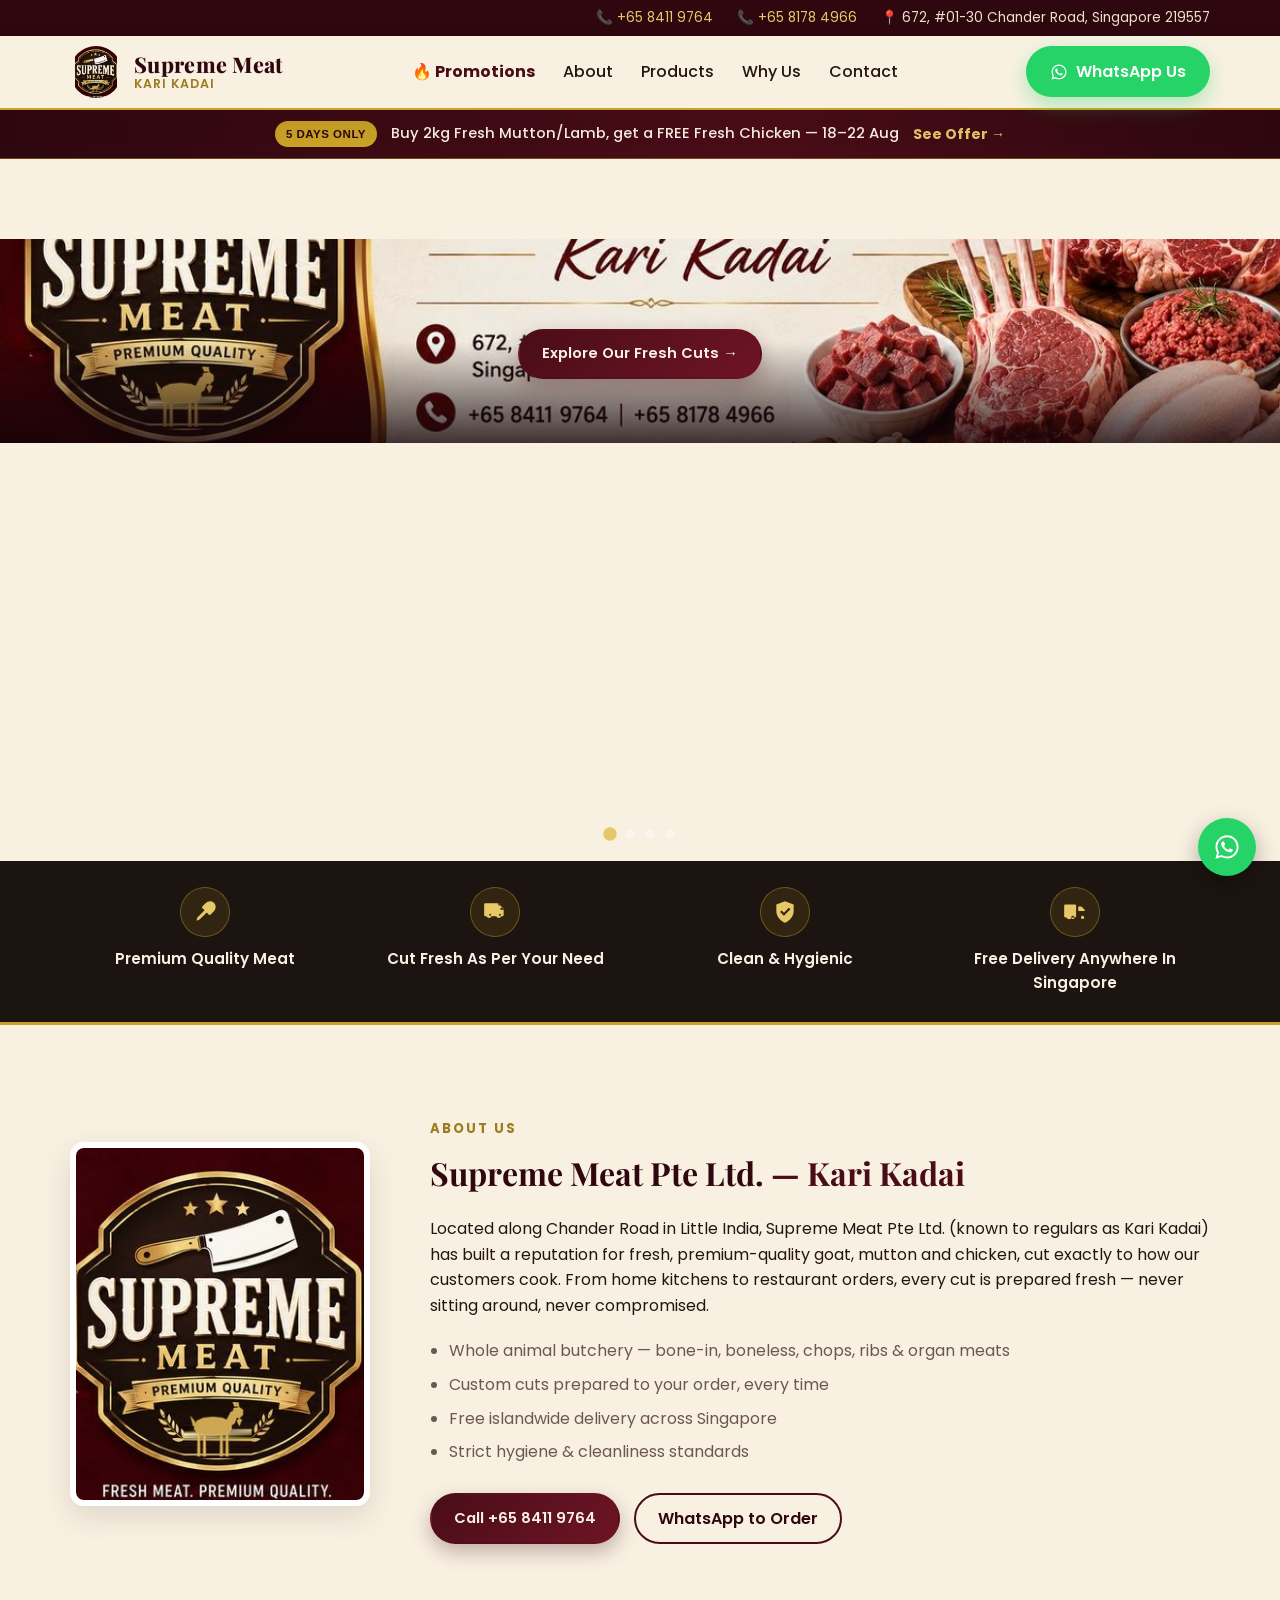
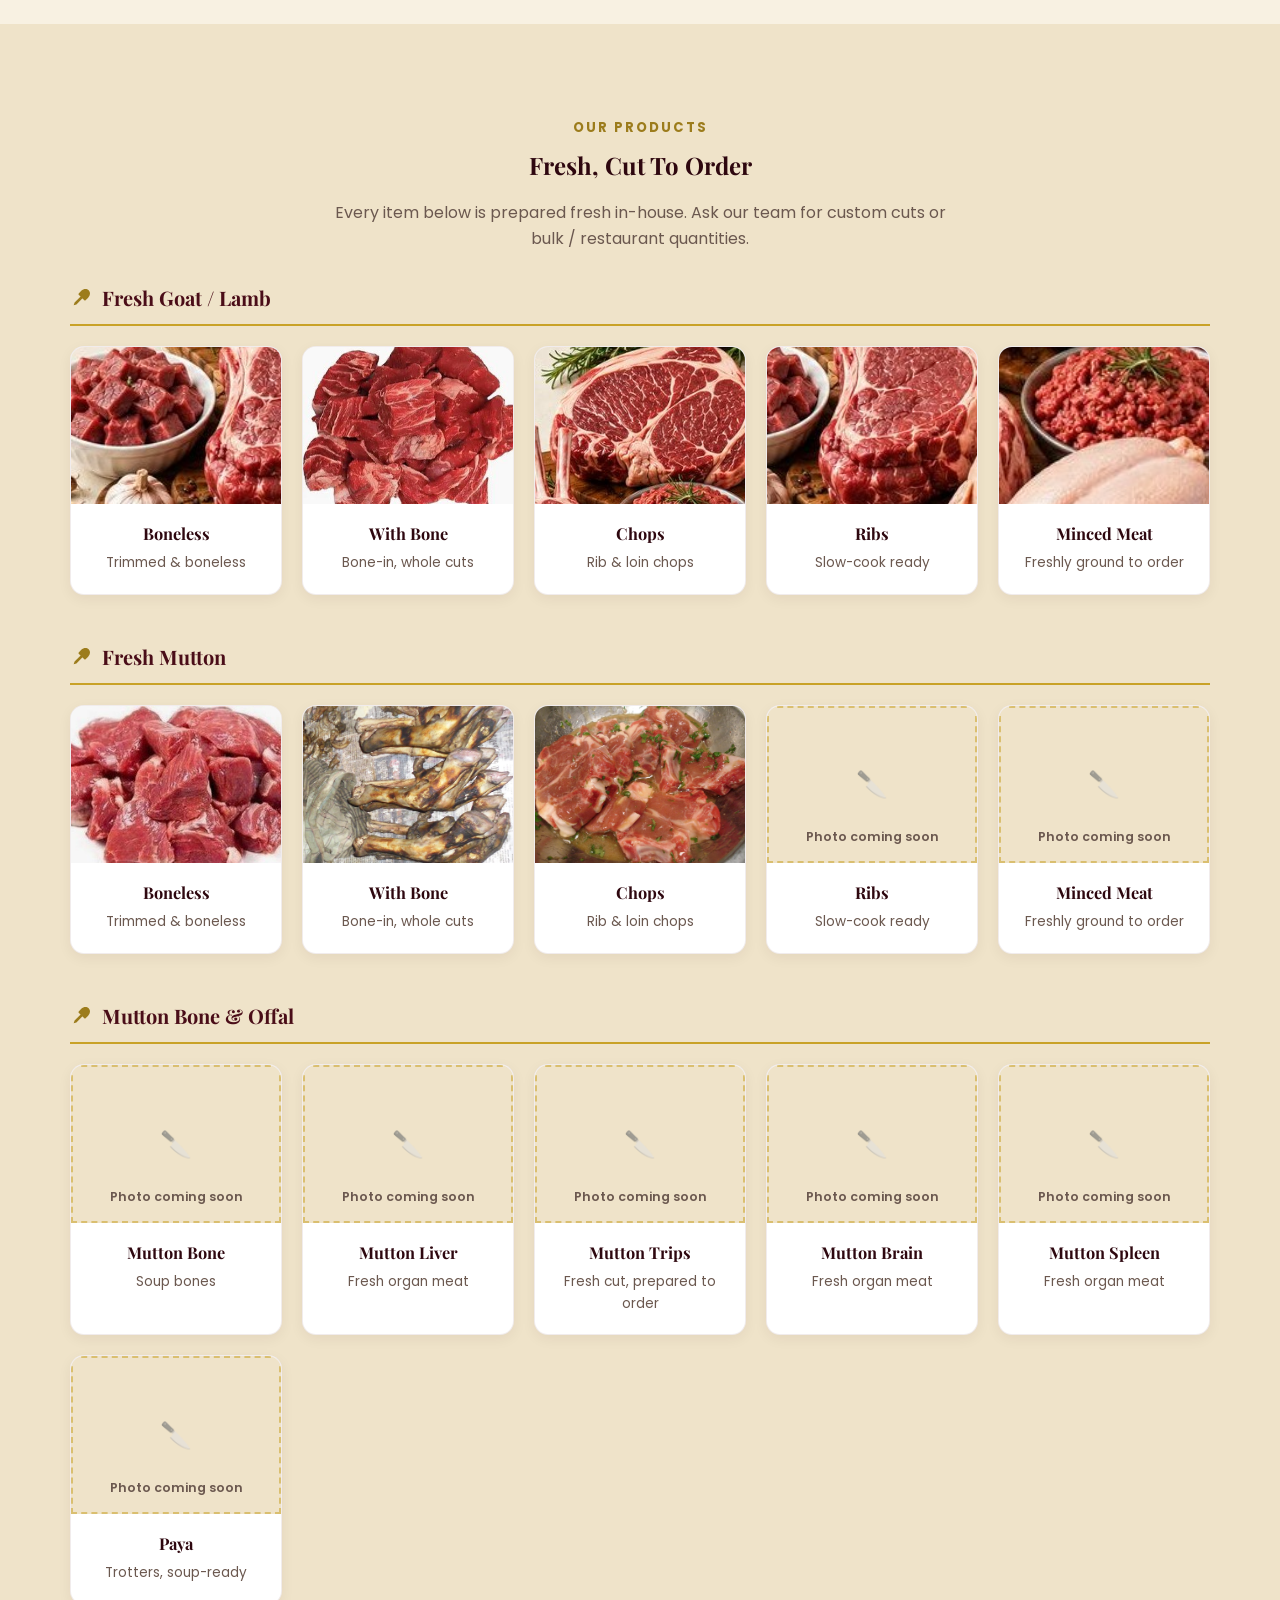
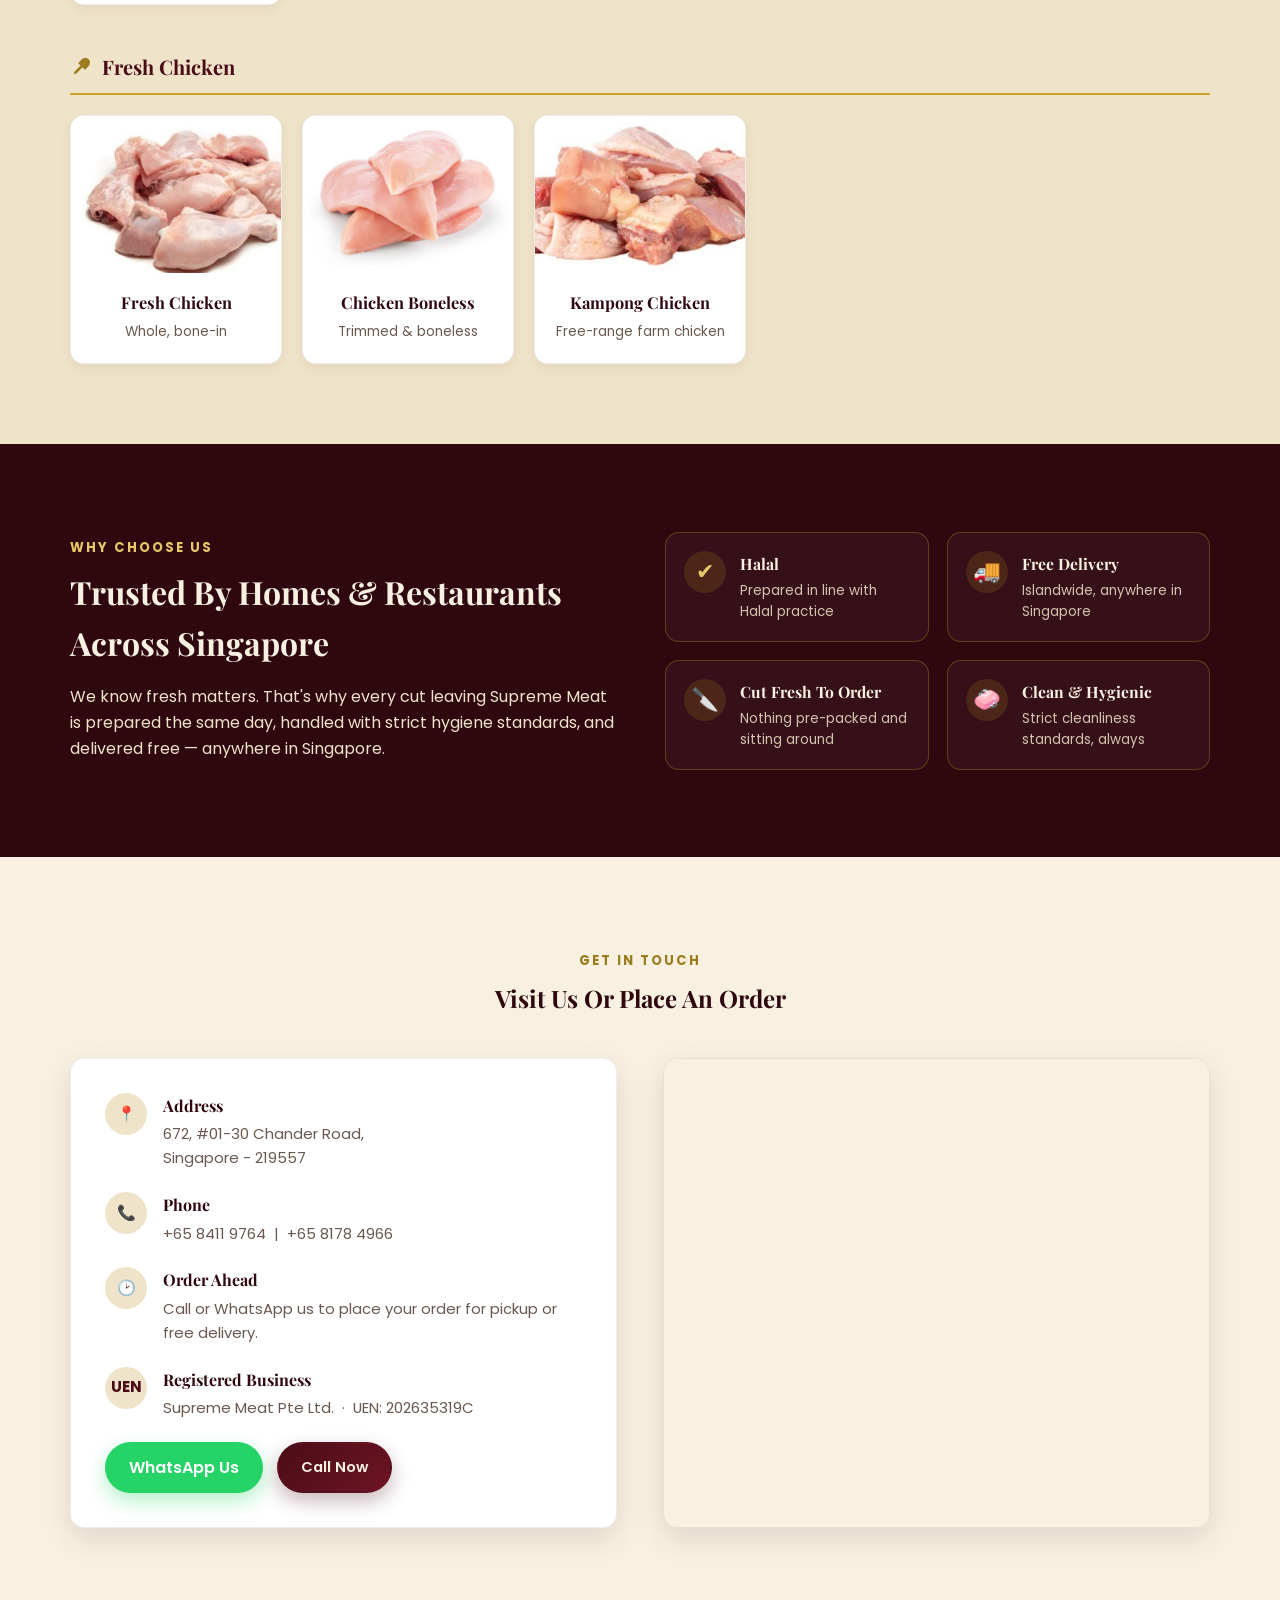
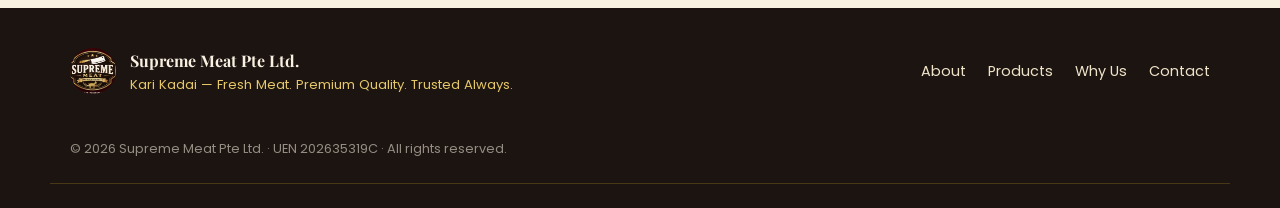
==== commit cdf1f9b9: "Add Enquiry/Place Order choice before WhatsApp form; showcase slide Every WhatsApp trigger now opens" ====
--- a/index.html
+++ b/index.html
@@ -60,6 +60,13 @@
 
 <section class="hero hero-slider" id="heroSlider">
   <div class="slide is-active" data-href="#products" style="background-image:url('assets/images/hero-banner.jpg')">
+    <div class="hero-overlay hero-overlay--showcase"></div>
+    <div class="container hero-content hero-content--showcase">
+      <a href="#products" class="btn btn-primary">Explore Our Fresh Cuts →</a>
+    </div>
+  </div>
+
+  <div class="slide" data-href="#products" style="background-image:url('assets/images/hero-banner.jpg')">
     <div class="hero-overlay hero-overlay--brand"></div>
     <div class="container hero-content">
       <p class="hero-eyebrow">★ ★ ★ ★ ★ Trusted Meat Supplier</p>
@@ -98,9 +105,10 @@
   </div>
 
   <div class="slider-dots">
-    <button class="dot is-active" data-index="0" aria-label="Slide 1: Our products"></button>
-    <button class="dot" data-index="1" aria-label="Slide 2: Free delivery"></button>
-    <button class="dot" data-index="2" aria-label="Slide 3: This week's offer"></button>
+    <button class="dot is-active" data-index="0" aria-label="Slide 1: Fresh cuts showcase"></button>
+    <button class="dot" data-index="1" aria-label="Slide 2: Our products"></button>
+    <button class="dot" data-index="2" aria-label="Slide 3: Free delivery"></button>
+    <button class="dot" data-index="3" aria-label="Slide 4: This week's offer"></button>
   </div>
 </section>
 
@@ -381,6 +389,31 @@
   <svg viewBox="0 0 24 24" width="28" height="28" fill="currentColor"><path d="M12.04 2C6.58 2 2.13 6.45 2.13 11.91c0 1.75.46 3.45 1.32 4.95L2.05 22l5.25-1.38a9.87 9.87 0 0 0 4.74 1.21h.005c5.46 0 9.9-4.45 9.9-9.92 0-2.65-1.03-5.14-2.9-7.01A9.82 9.82 0 0 0 12.04 2zm0 18.15h-.004a8.2 8.2 0 0 1-4.19-1.15l-.3-.18-3.12.82.83-3.04-.2-.31a8.22 8.22 0 0 1-1.26-4.38c0-4.54 3.7-8.24 8.25-8.24 2.2 0 4.27.86 5.83 2.42a8.18 8.18 0 0 1 2.41 5.83c0 4.55-3.7 8.23-8.25 8.23zm4.52-6.16c-.25-.12-1.47-.72-1.7-.81-.23-.08-.39-.12-.56.13-.17.24-.64.8-.79.97-.14.16-.29.18-.54.06-.25-.12-1.04-.38-1.99-1.22-.73-.66-1.23-1.47-1.37-1.72-.14-.25-.02-.38.11-.5.11-.11.25-.29.37-.43.12-.15.16-.25.25-.41.08-.17.04-.31-.02-.43-.06-.12-.56-1.35-.77-1.85-.2-.48-.41-.42-.56-.43h-.48c-.17 0-.43.06-.66.31-.23.25-.86.84-.86 2.04 0 1.2.88 2.37 1 2.53.12.17 1.73 2.64 4.2 3.7.59.25 1.04.4 1.4.51.59.19 1.12.16 1.55.1.47-.07 1.47-.6 1.68-1.18.21-.58.21-1.08.14-1.18-.06-.11-.22-.17-.47-.29z"/></svg>
 </button>
 
+<div class="order-modal" id="whatsappChoiceModal" aria-hidden="true">
+  <div class="order-modal-backdrop" data-close-choice></div>
+  <div class="choice-modal-panel" role="dialog" aria-modal="true" aria-labelledby="choiceModalTitle">
+    <button type="button" class="order-modal-close" data-close-choice aria-label="Close">&times;</button>
+    <h3 id="choiceModalTitle">How Can We Help?</h3>
+    <p class="order-modal-sub">Choose an option to continue on WhatsApp.</p>
+    <div class="choice-options">
+      <button type="button" class="choice-option" id="choiceEnquiry">
+        <span class="choice-option-icon">💬</span>
+        <span class="choice-option-text">
+          <strong>General Enquiry</strong>
+          <small>Ask a question, check stock, opening hours...</small>
+        </span>
+      </button>
+      <button type="button" class="choice-option" id="choiceOrder">
+        <span class="choice-option-icon">🛒</span>
+        <span class="choice-option-text">
+          <strong>Place an Order</strong>
+          <small>Pick your items and quantities</small>
+        </span>
+      </button>
+    </div>
+  </div>
+</div>
+
 <div class="order-modal" id="orderModal" aria-hidden="true">
   <div class="order-modal-backdrop" data-close></div>
   <div class="order-modal-panel" role="dialog" aria-modal="true" aria-labelledby="orderModalTitle">
--- a/assets/css/style.css
+++ b/assets/css/style.css
@@ -250,7 +250,17 @@
 .hero-overlay--promo {
   background: linear-gradient(100deg, rgba(46,7,15,.94) 20%, rgba(122,20,36,.78) 55%, rgba(122,20,36,.42) 100%);
 }
+.hero-overlay--showcase {
+  background: linear-gradient(180deg, rgba(20,4,8,0) 50%, rgba(20,4,8,.8) 100%);
+}
 .hero-content { position: relative; z-index: 1; max-width: 640px; padding: 90px 20px; }
+.hero-content--showcase {
+  align-self: flex-end;
+  max-width: none;
+  width: 100%;
+  text-align: center;
+  padding-bottom: 64px;
+}
 .slider-dots {
   position: absolute;
   bottom: 22px;
@@ -747,6 +757,52 @@
   margin: 0 0 16px;
 }
 .order-submit { width: 100%; justify-content: center; margin-top: 4px; }
+
+/* ---- WhatsApp choice modal ---- */
+.choice-modal-panel {
+  position: relative;
+  background: #fff;
+  border-radius: var(--radius);
+  box-shadow: 0 24px 60px rgba(20, 4, 8, .4);
+  width: 100%;
+  max-width: 400px;
+  padding: 32px 28px 28px;
+  transform: translateY(16px) scale(.98);
+  transition: transform .2s ease;
+}
+.order-modal.is-open .choice-modal-panel { transform: translateY(0) scale(1); }
+.choice-modal-panel h3 { font-size: 1.35rem; margin-bottom: 6px; padding-right: 26px; }
+.choice-options { display: flex; flex-direction: column; gap: 12px; margin-top: 22px; }
+.choice-option {
+  display: flex;
+  align-items: center;
+  gap: 14px;
+  width: 100%;
+  text-align: left;
+  background: var(--cream);
+  border: 1px solid rgba(74,13,24,.14);
+  border-radius: 12px;
+  padding: 14px 16px;
+  cursor: pointer;
+  transition: border-color .15s ease, background .15s ease, transform .15s ease;
+}
+.choice-option:hover {
+  border-color: var(--gold);
+  background: var(--cream-dark);
+  transform: translateY(-2px);
+}
+.choice-option-icon {
+  font-size: 1.6rem;
+  flex-shrink: 0;
+  width: 44px; height: 44px;
+  display: flex; align-items: center; justify-content: center;
+  background: #fff;
+  border-radius: 50%;
+  box-shadow: 0 2px 8px rgba(46,7,15,.08);
+}
+.choice-option-text { display: flex; flex-direction: column; gap: 2px; }
+.choice-option-text strong { color: var(--maroon-dark); font-size: .98rem; }
+.choice-option-text small { color: var(--text-muted); font-size: .8rem; }
 
 @media (max-width: 520px) {
   .order-modal-panel { padding: 26px 20px 22px; }
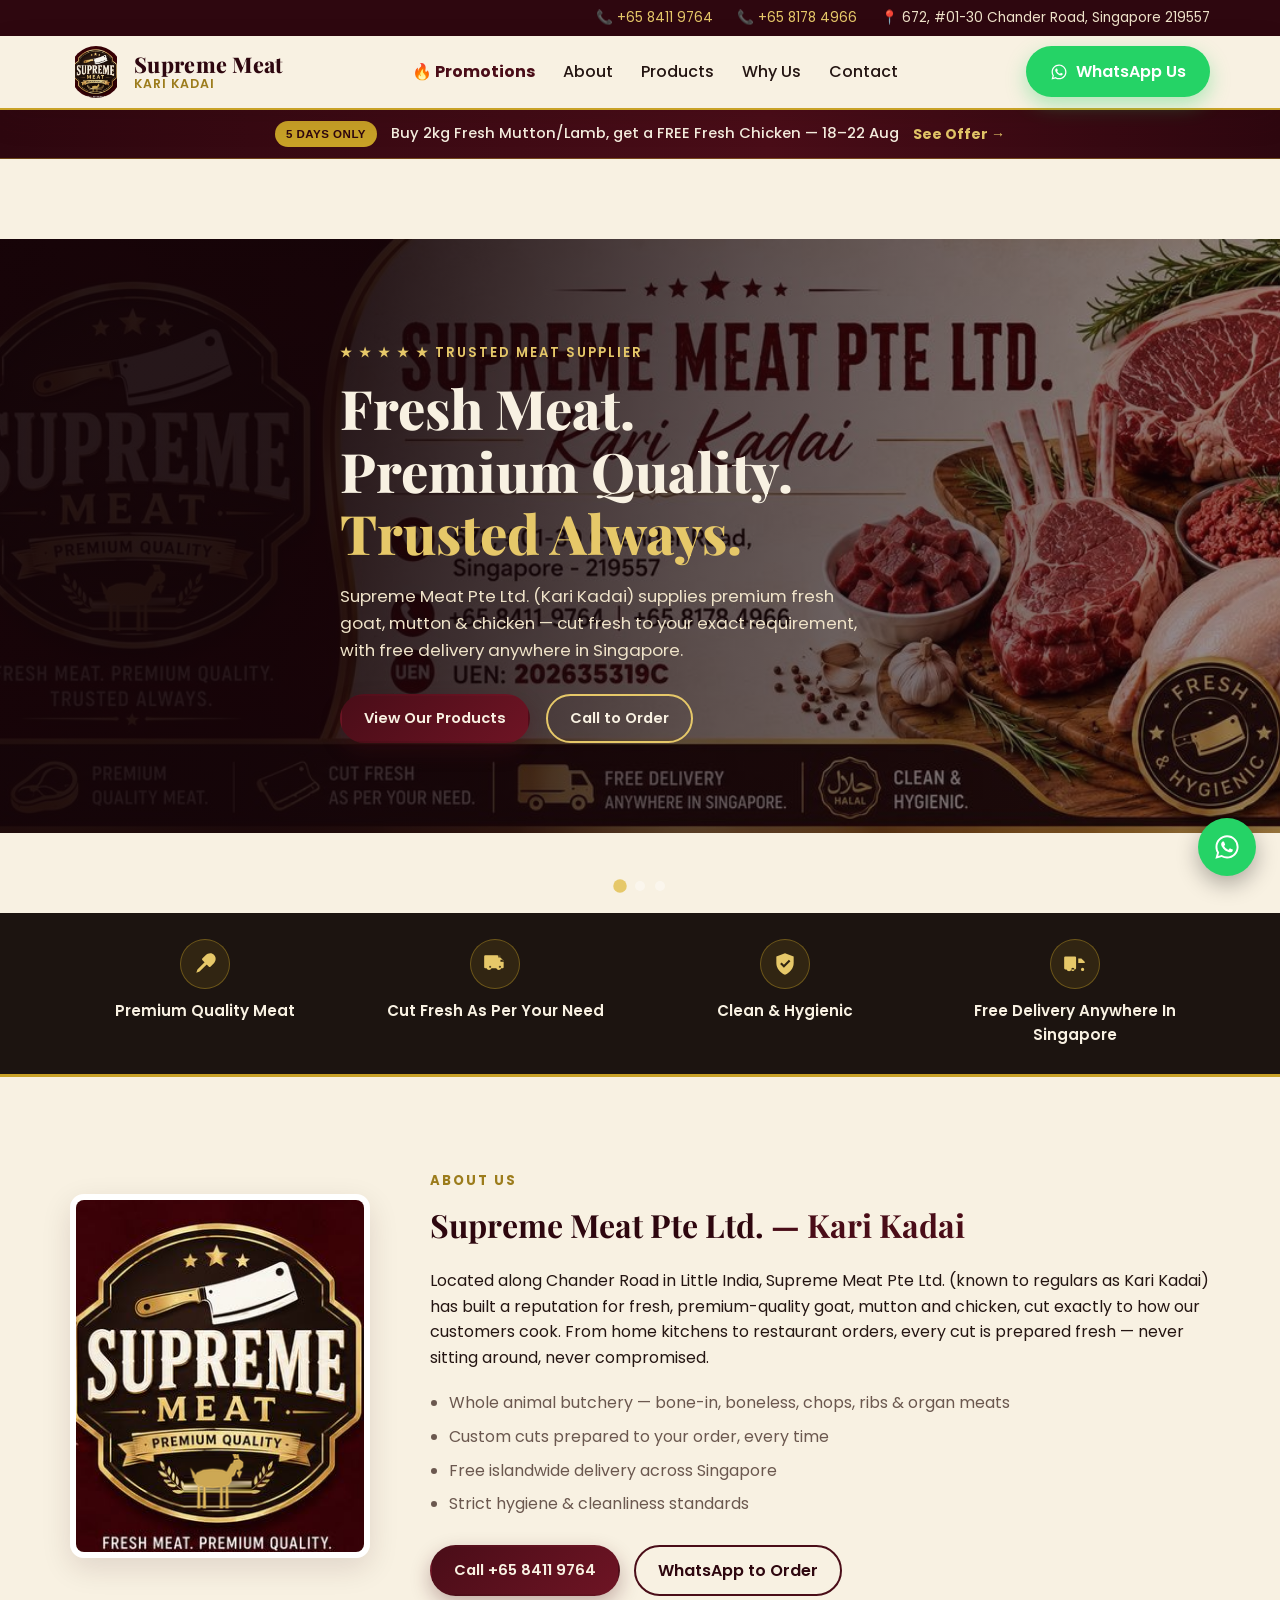
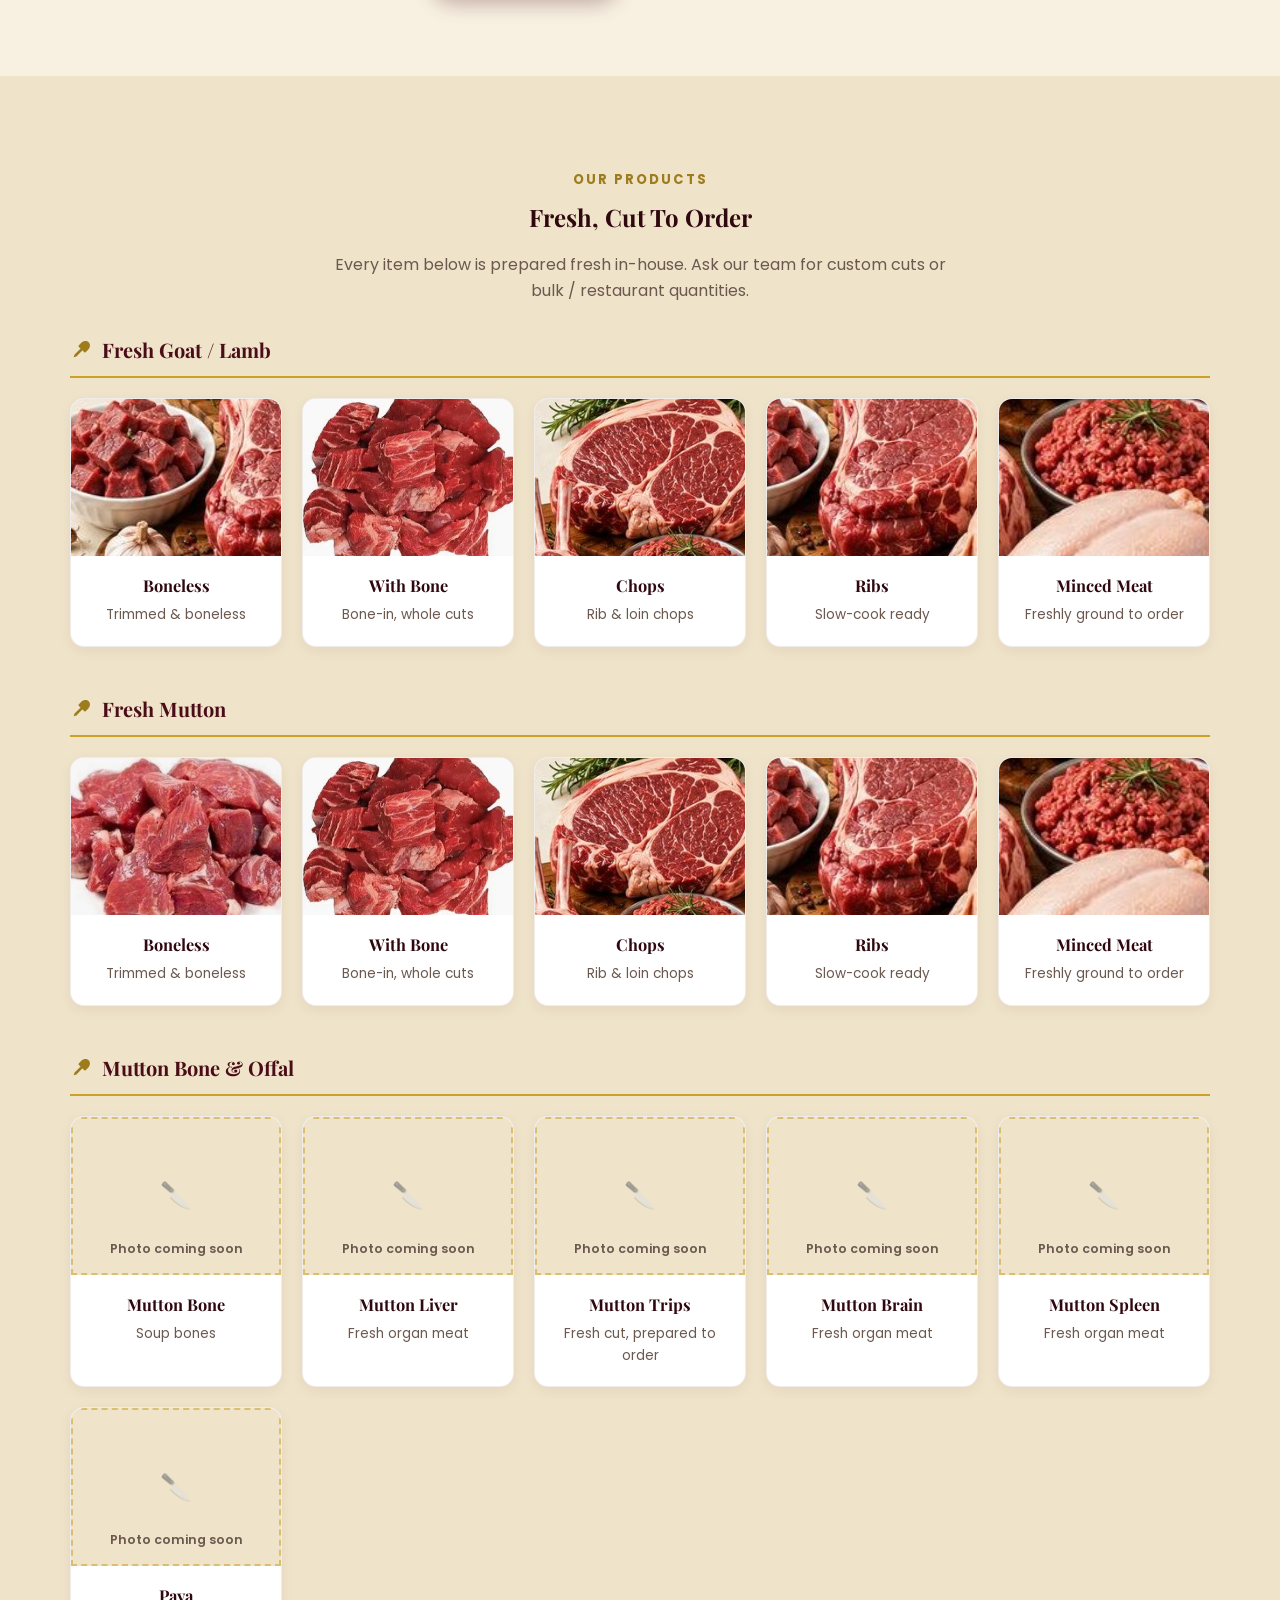
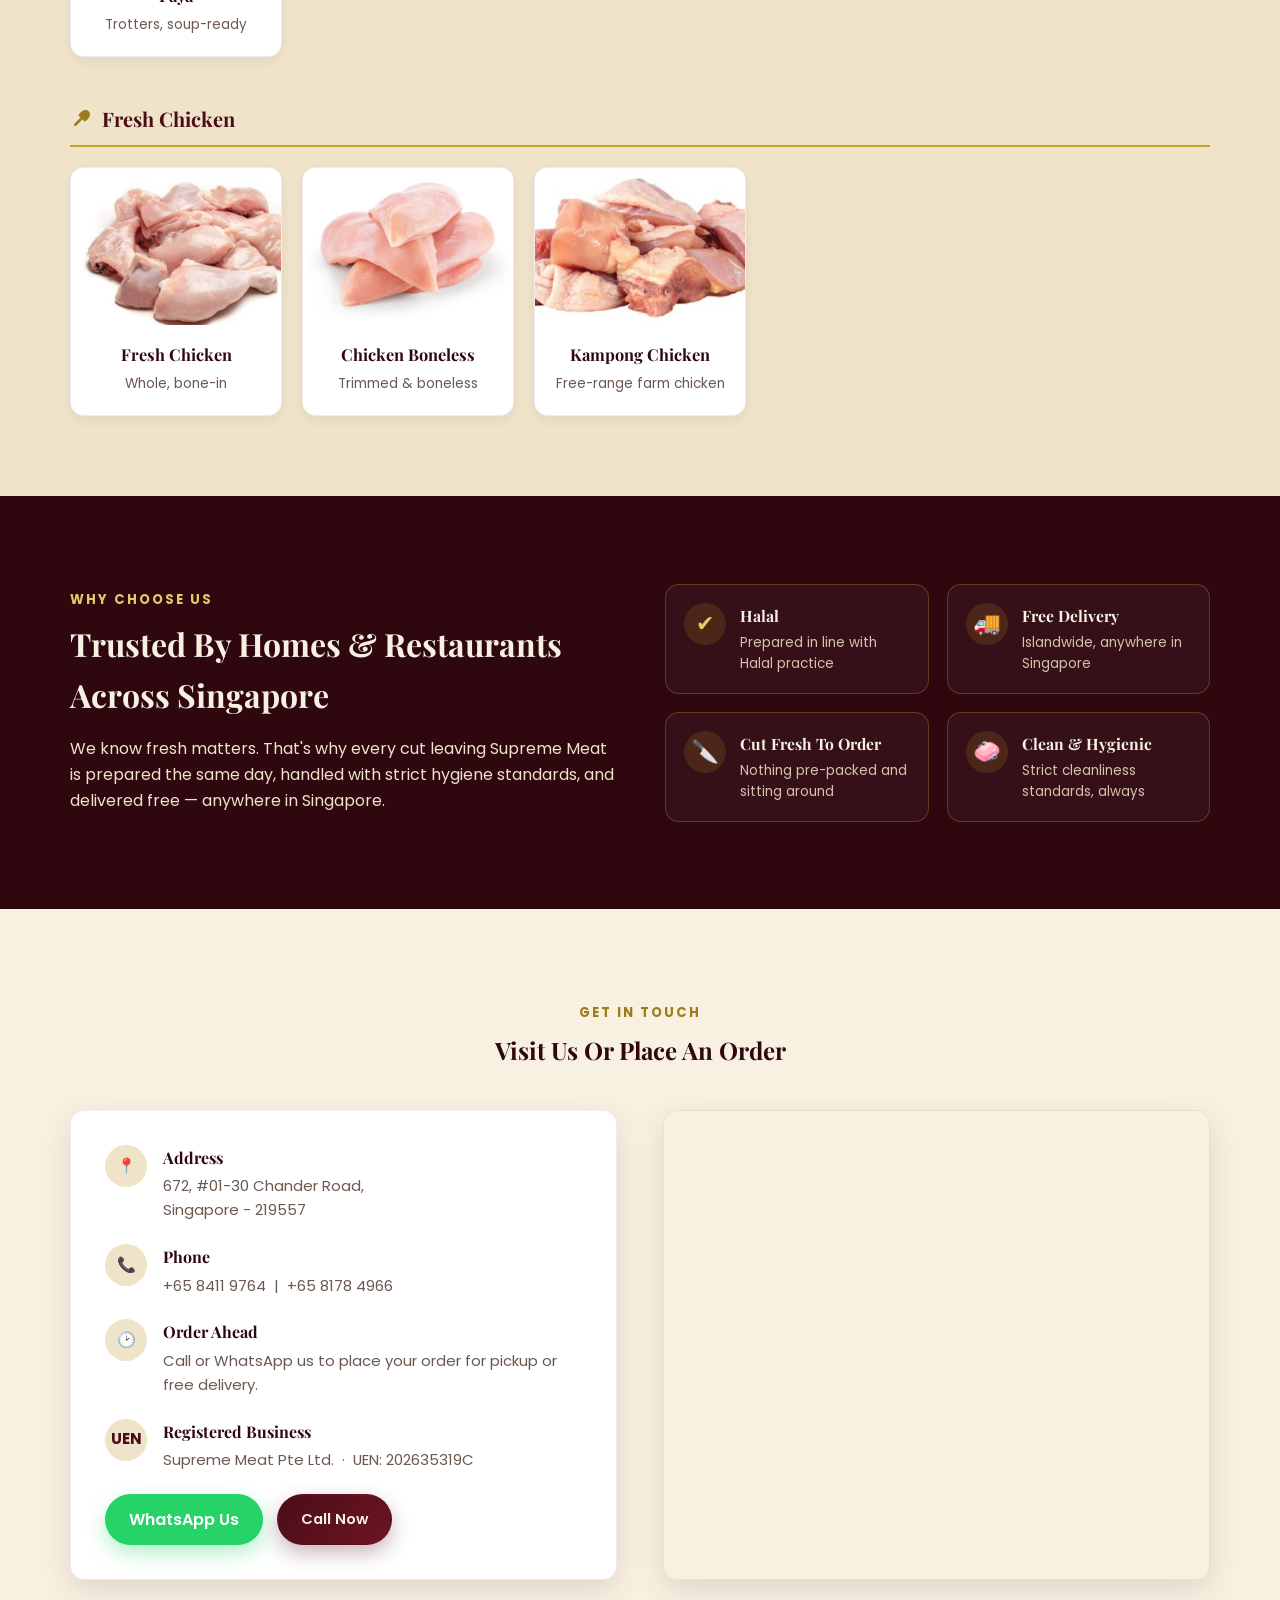
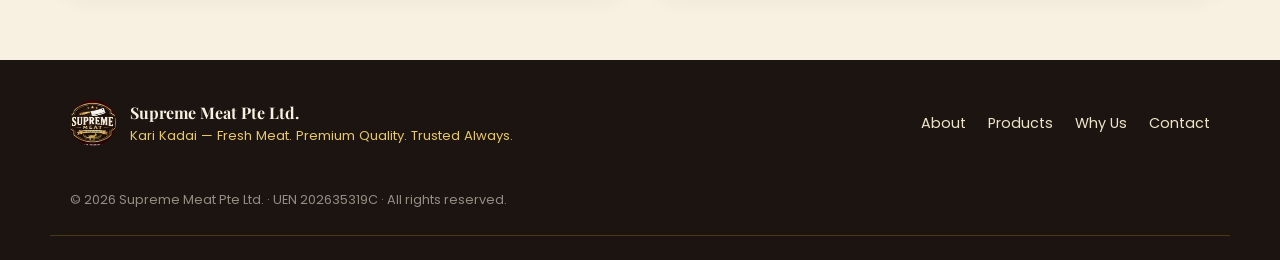
==== commit 9a0ef1e9: "Remove showcase slide, fix header squeeze at tablet widths, fill mutton photos Drop the "clean banne" ====
--- a/index.html
+++ b/index.html
@@ -60,13 +60,6 @@
 
 <section class="hero hero-slider" id="heroSlider">
   <div class="slide is-active" data-href="#products" style="background-image:url('assets/images/hero-banner.jpg')">
-    <div class="hero-overlay hero-overlay--showcase"></div>
-    <div class="container hero-content hero-content--showcase">
-      <a href="#products" class="btn btn-primary">Explore Our Fresh Cuts →</a>
-    </div>
-  </div>
-
-  <div class="slide" data-href="#products" style="background-image:url('assets/images/hero-banner.jpg')">
     <div class="hero-overlay hero-overlay--brand"></div>
     <div class="container hero-content">
       <p class="hero-eyebrow">★ ★ ★ ★ ★ Trusted Meat Supplier</p>
@@ -105,10 +98,9 @@
   </div>
 
   <div class="slider-dots">
-    <button class="dot is-active" data-index="0" aria-label="Slide 1: Fresh cuts showcase"></button>
-    <button class="dot" data-index="1" aria-label="Slide 2: Our products"></button>
-    <button class="dot" data-index="2" aria-label="Slide 3: Free delivery"></button>
-    <button class="dot" data-index="3" aria-label="Slide 4: This week's offer"></button>
+    <button class="dot is-active" data-index="0" aria-label="Slide 1: Our products"></button>
+    <button class="dot" data-index="1" aria-label="Slide 2: Free delivery"></button>
+    <button class="dot" data-index="2" aria-label="Slide 3: This week's offer"></button>
   </div>
 </section>
 
--- a/assets/css/style.css
+++ b/assets/css/style.css
@@ -81,6 +81,7 @@
   display: flex;
   align-items: center;
   gap: 12px;
+  flex-shrink: 0;
 }
 .brand-logo {
   width: 52px;
@@ -250,17 +251,7 @@
 .hero-overlay--promo {
   background: linear-gradient(100deg, rgba(46,7,15,.94) 20%, rgba(122,20,36,.78) 55%, rgba(122,20,36,.42) 100%);
 }
-.hero-overlay--showcase {
-  background: linear-gradient(180deg, rgba(20,4,8,0) 50%, rgba(20,4,8,.8) 100%);
-}
 .hero-content { position: relative; z-index: 1; max-width: 640px; padding: 90px 20px; }
-.hero-content--showcase {
-  align-self: flex-end;
-  max-width: none;
-  width: 100%;
-  text-align: center;
-  padding-bottom: 64px;
-}
 .slider-dots {
   position: absolute;
   bottom: 22px;
@@ -904,7 +895,7 @@
   .promo-offer-actions { justify-content: center; }
 }
 
-@media (max-width: 760px) {
+@media (max-width: 1024px) {
   .topbar-item--hide-sm { display: none; }
   .nav {
     position: absolute;
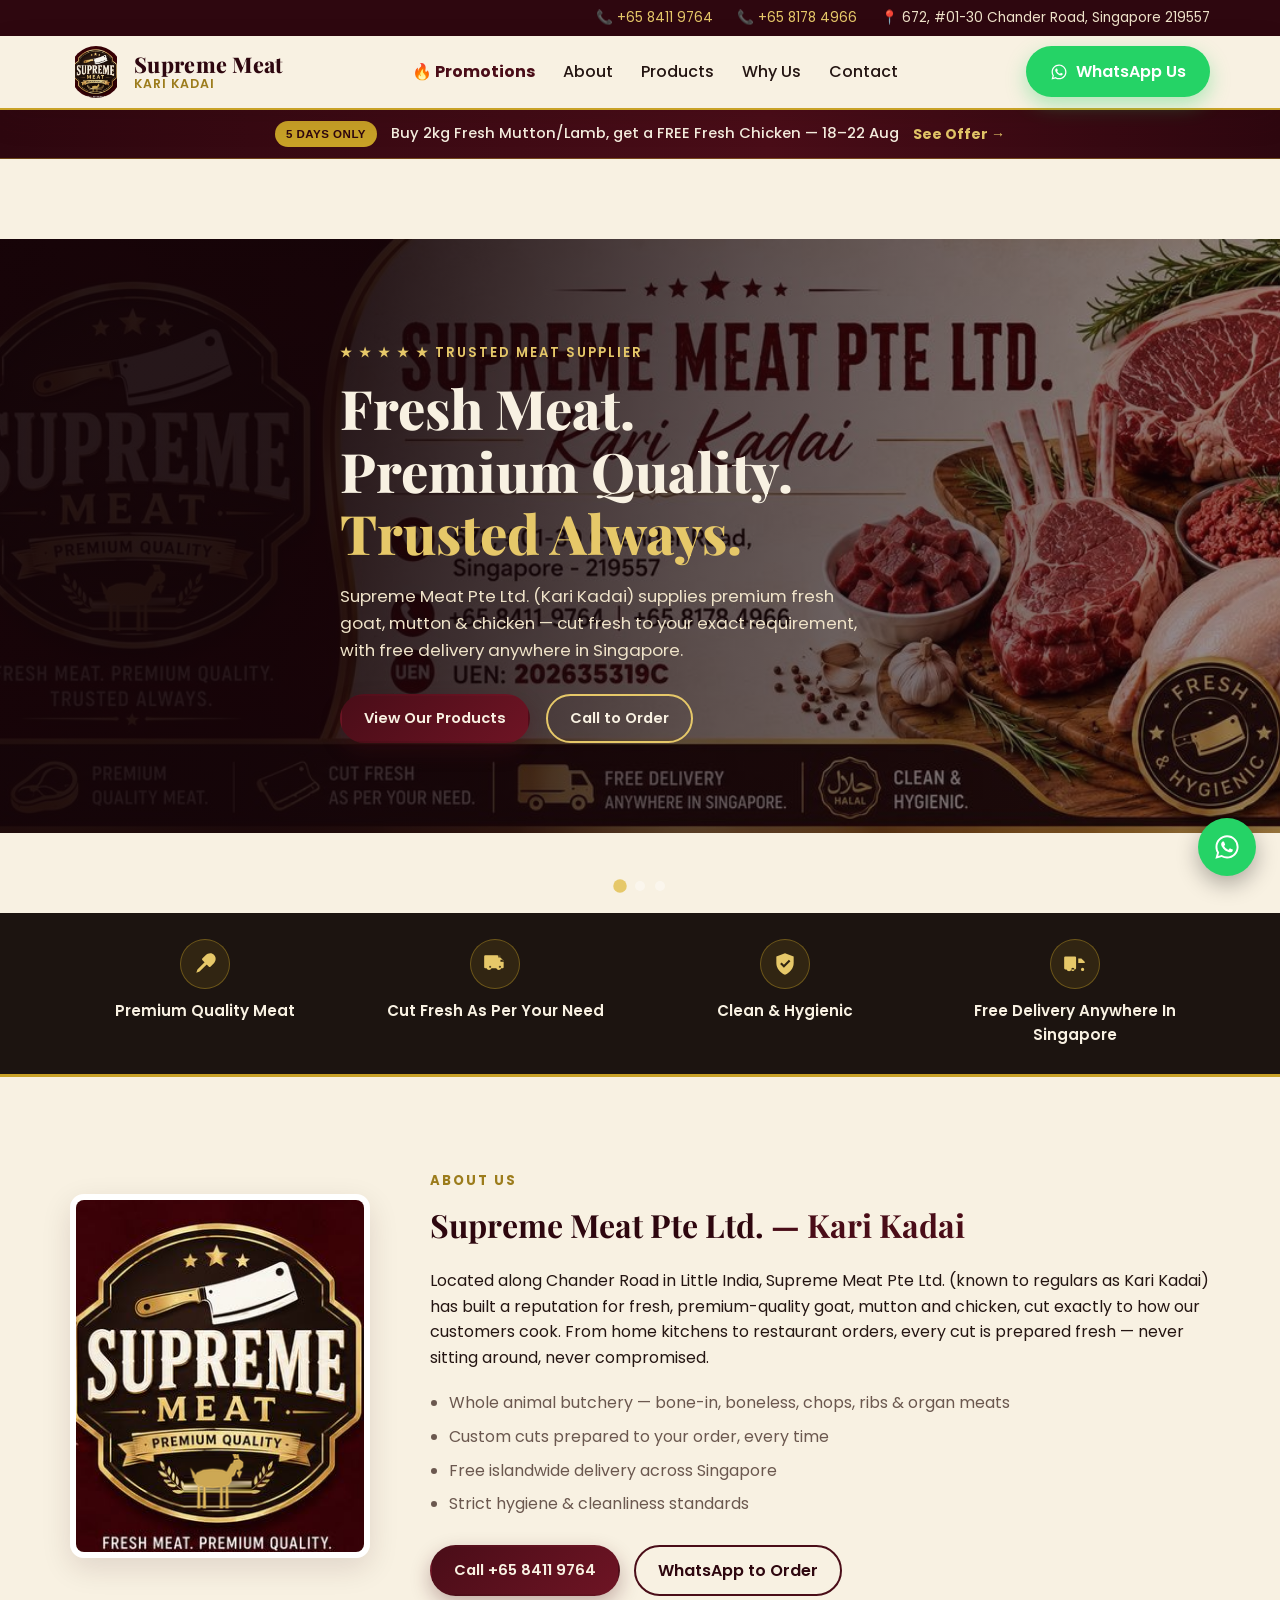
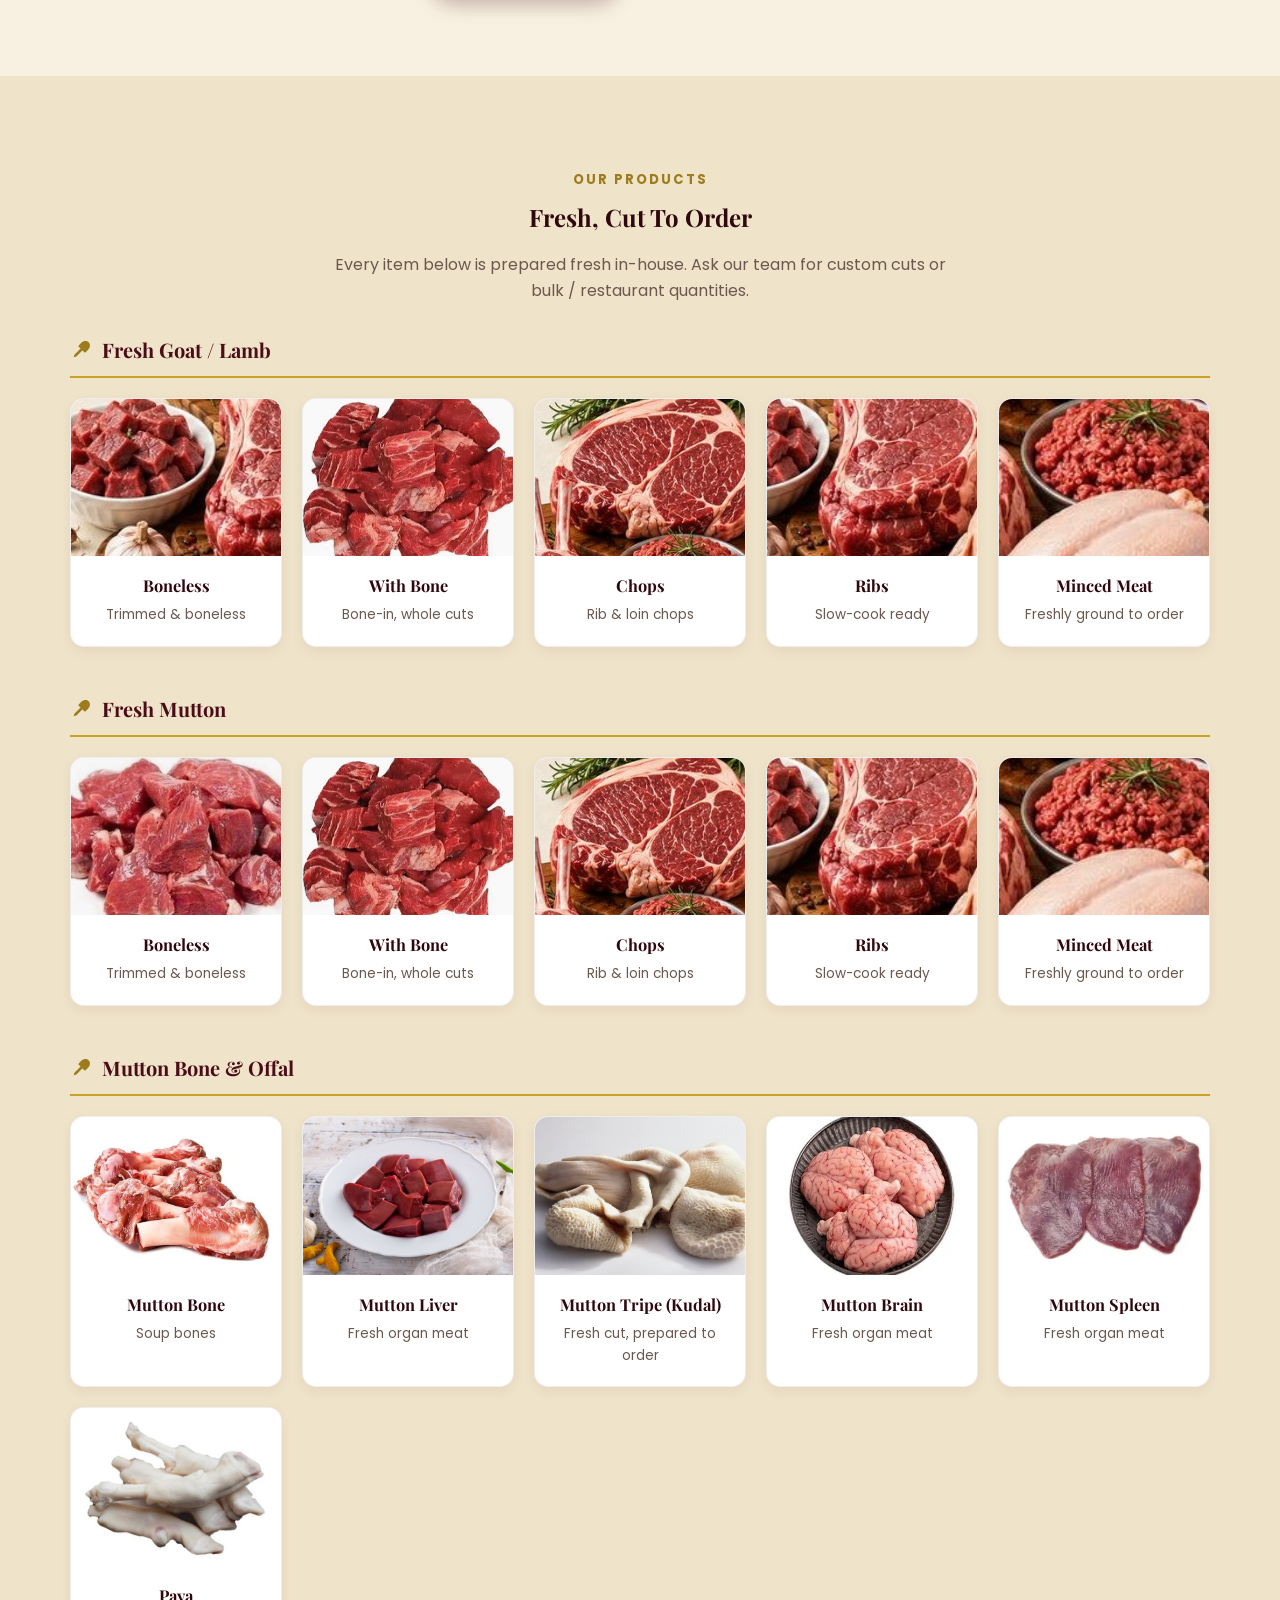
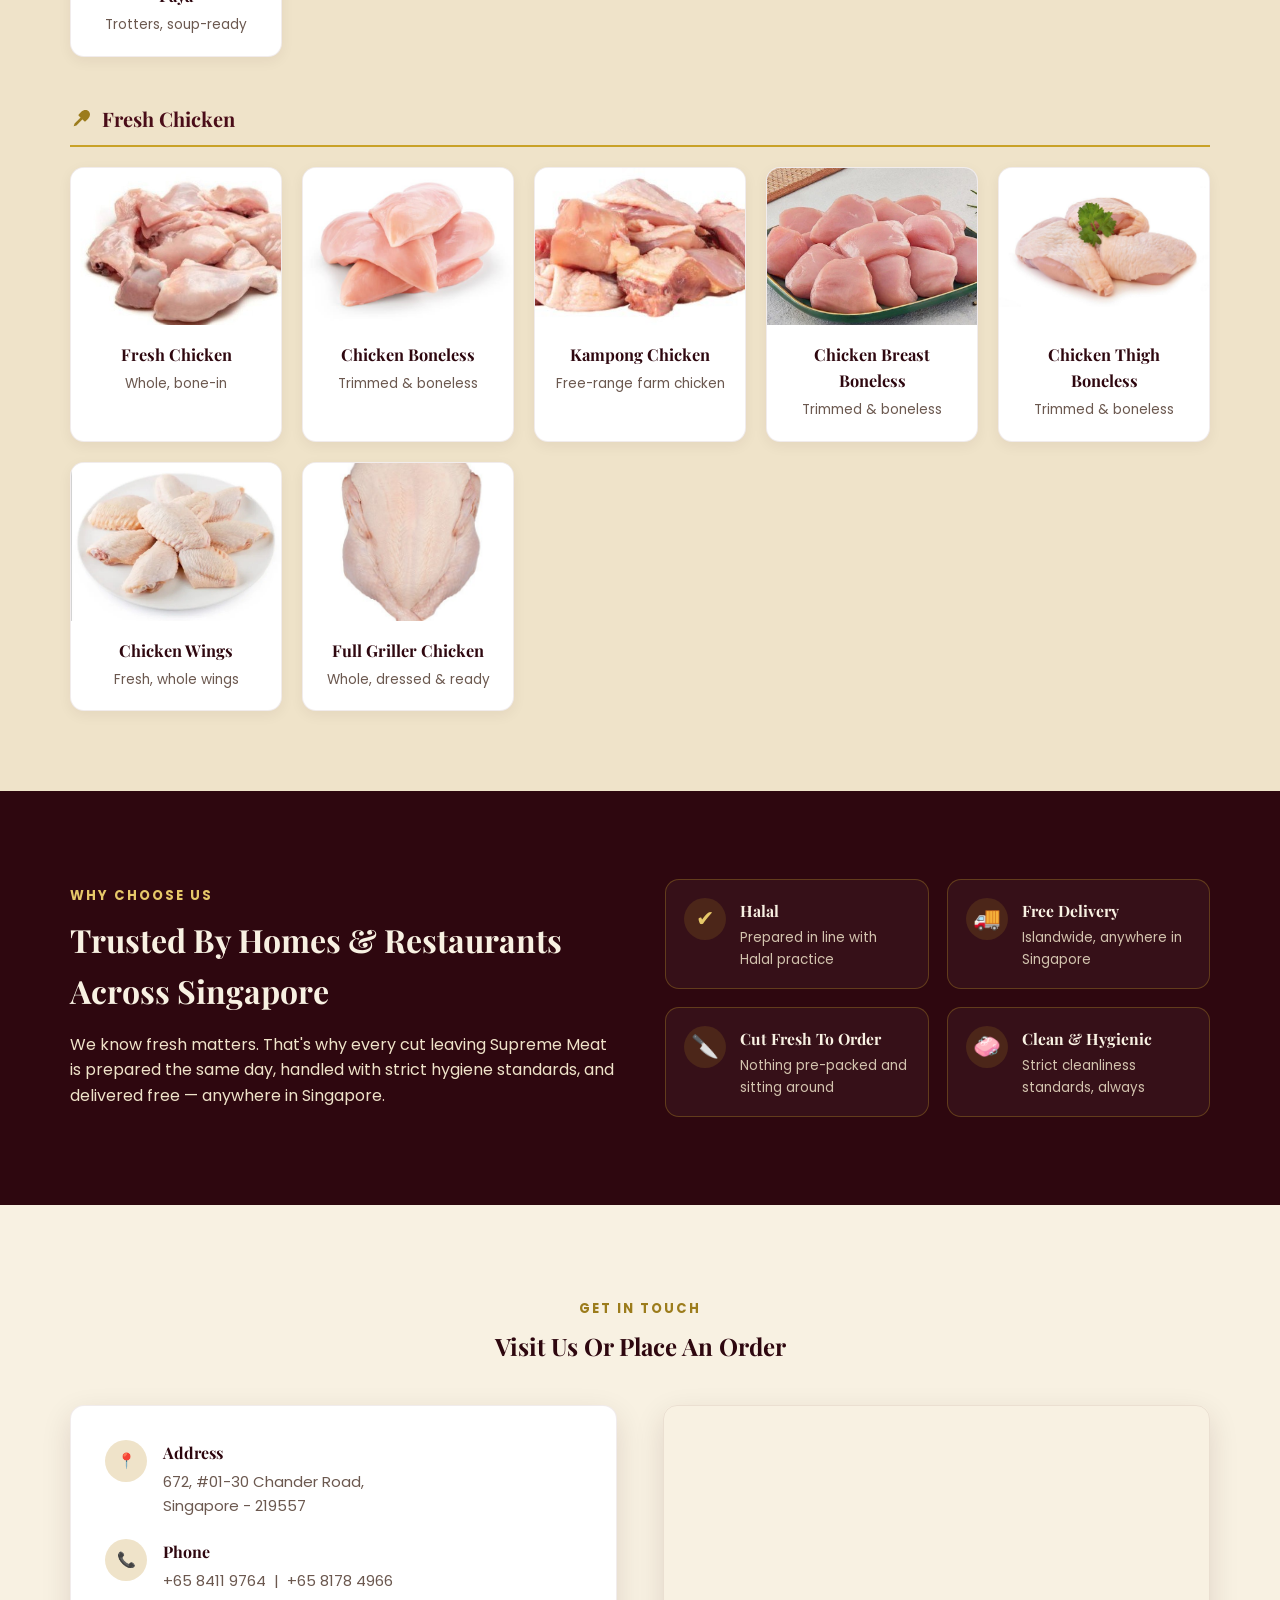
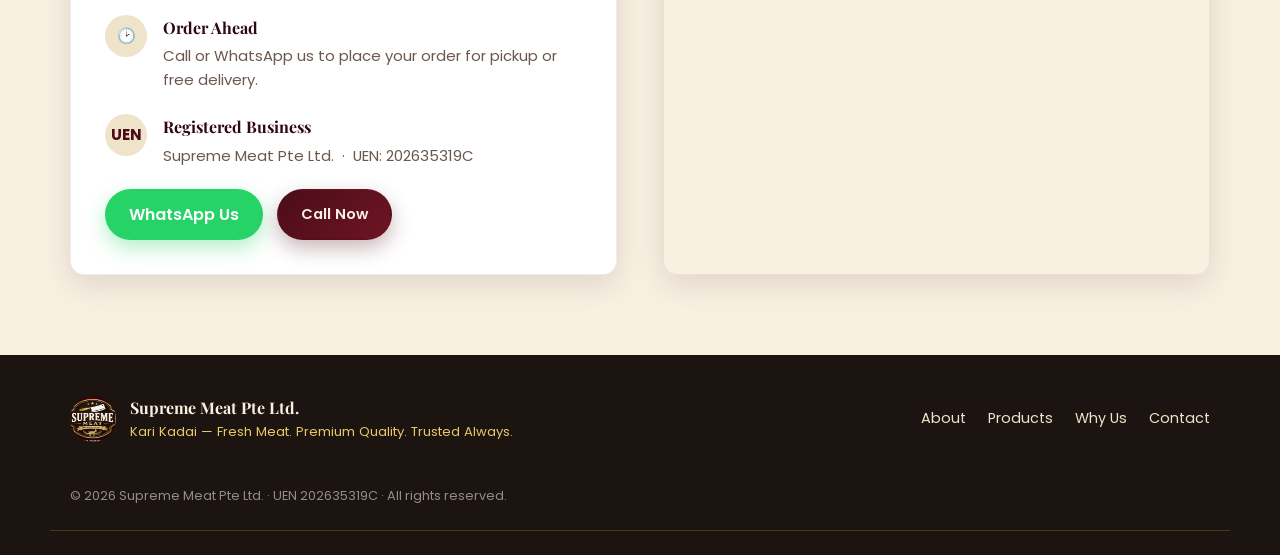
==== commit dc5a16db: "Rename Mutton Trips to Mutton Tripe (Kudal), add 4 chicken items Add Chicken Breast Boneless, Chicke" ====
--- a/index.html
+++ b/index.html
@@ -230,8 +230,8 @@
         <div class="product-card-body"><h4>Mutton Liver</h4><p>Fresh organ meat</p></div>
       </div>
       <div class="product-card">
-        <div class="product-photo"><img src="assets/images/products/mutton-tripe.jpg" alt="Mutton Trips" loading="lazy"></div>
-        <div class="product-card-body"><h4>Mutton Trips</h4><p>Fresh cut, prepared to order</p></div>
+        <div class="product-photo"><img src="assets/images/products/mutton-tripe.jpg" alt="Mutton Tripe (Kudal)" loading="lazy"></div>
+        <div class="product-card-body"><h4>Mutton Tripe (Kudal)</h4><p>Fresh cut, prepared to order</p></div>
       </div>
       <div class="product-card">
         <div class="product-photo"><img src="assets/images/products/mutton-brain.jpg" alt="Mutton Brain" loading="lazy"></div>
@@ -263,6 +263,22 @@
       <div class="product-card">
         <div class="product-photo"><img src="assets/images/products/kampong-chicken.jpg" alt="Kampong Chicken" loading="lazy"></div>
         <div class="product-card-body"><h4>Kampong Chicken</h4><p>Free-range farm chicken</p></div>
+      </div>
+      <div class="product-card">
+        <div class="product-photo"><img src="assets/images/products/chicken-breast-boneless.jpg" alt="Chicken Breast Boneless" loading="lazy"></div>
+        <div class="product-card-body"><h4>Chicken Breast Boneless</h4><p>Trimmed &amp; boneless</p></div>
+      </div>
+      <div class="product-card">
+        <div class="product-photo"><img src="assets/images/products/chicken-thigh-boneless.jpg" alt="Chicken Thigh Boneless" loading="lazy"></div>
+        <div class="product-card-body"><h4>Chicken Thigh Boneless</h4><p>Trimmed &amp; boneless</p></div>
+      </div>
+      <div class="product-card">
+        <div class="product-photo"><img src="assets/images/products/chicken-wings.jpg" alt="Chicken Wings" loading="lazy"></div>
+        <div class="product-card-body"><h4>Chicken Wings</h4><p>Fresh, whole wings</p></div>
+      </div>
+      <div class="product-card">
+        <div class="product-photo"><img src="assets/images/products/chicken-griller.jpg" alt="Full Griller Chicken" loading="lazy"></div>
+        <div class="product-card-body"><h4>Full Griller Chicken</h4><p>Whole, dressed &amp; ready</p></div>
       </div>
     </div>
   </div>
@@ -481,7 +497,7 @@
             <input type="number" class="item-qty" min="0.5" step="0.5" value="1" disabled aria-label="Quantity in kg">
           </div>
           <div class="order-item-row">
-            <label class="order-item-label"><input type="checkbox" class="item-check" value="Mutton Trips">Mutton Trips</label>
+            <label class="order-item-label"><input type="checkbox" class="item-check" value="Mutton Tripe (Kudal)">Mutton Tripe (Kudal)</label>
             <input type="number" class="item-qty" min="0.5" step="0.5" value="1" disabled aria-label="Quantity in kg">
           </div>
           <div class="order-item-row">
@@ -508,6 +524,22 @@
           </div>
           <div class="order-item-row">
             <label class="order-item-label"><input type="checkbox" class="item-check" value="Kampong Chicken">Kampong Chicken</label>
+            <input type="number" class="item-qty" min="0.5" step="0.5" value="1" disabled aria-label="Quantity in kg">
+          </div>
+          <div class="order-item-row">
+            <label class="order-item-label"><input type="checkbox" class="item-check" value="Chicken Breast Boneless">Chicken Breast Boneless</label>
+            <input type="number" class="item-qty" min="0.5" step="0.5" value="1" disabled aria-label="Quantity in kg">
+          </div>
+          <div class="order-item-row">
+            <label class="order-item-label"><input type="checkbox" class="item-check" value="Chicken Thigh Boneless">Chicken Thigh Boneless</label>
+            <input type="number" class="item-qty" min="0.5" step="0.5" value="1" disabled aria-label="Quantity in kg">
+          </div>
+          <div class="order-item-row">
+            <label class="order-item-label"><input type="checkbox" class="item-check" value="Chicken Wings">Chicken Wings</label>
+            <input type="number" class="item-qty" min="0.5" step="0.5" value="1" disabled aria-label="Quantity in kg">
+          </div>
+          <div class="order-item-row">
+            <label class="order-item-label"><input type="checkbox" class="item-check" value="Full Griller Chicken">Full Griller Chicken</label>
             <input type="number" class="item-qty" min="0.5" step="0.5" value="1" disabled aria-label="Quantity in kg">
           </div>
 
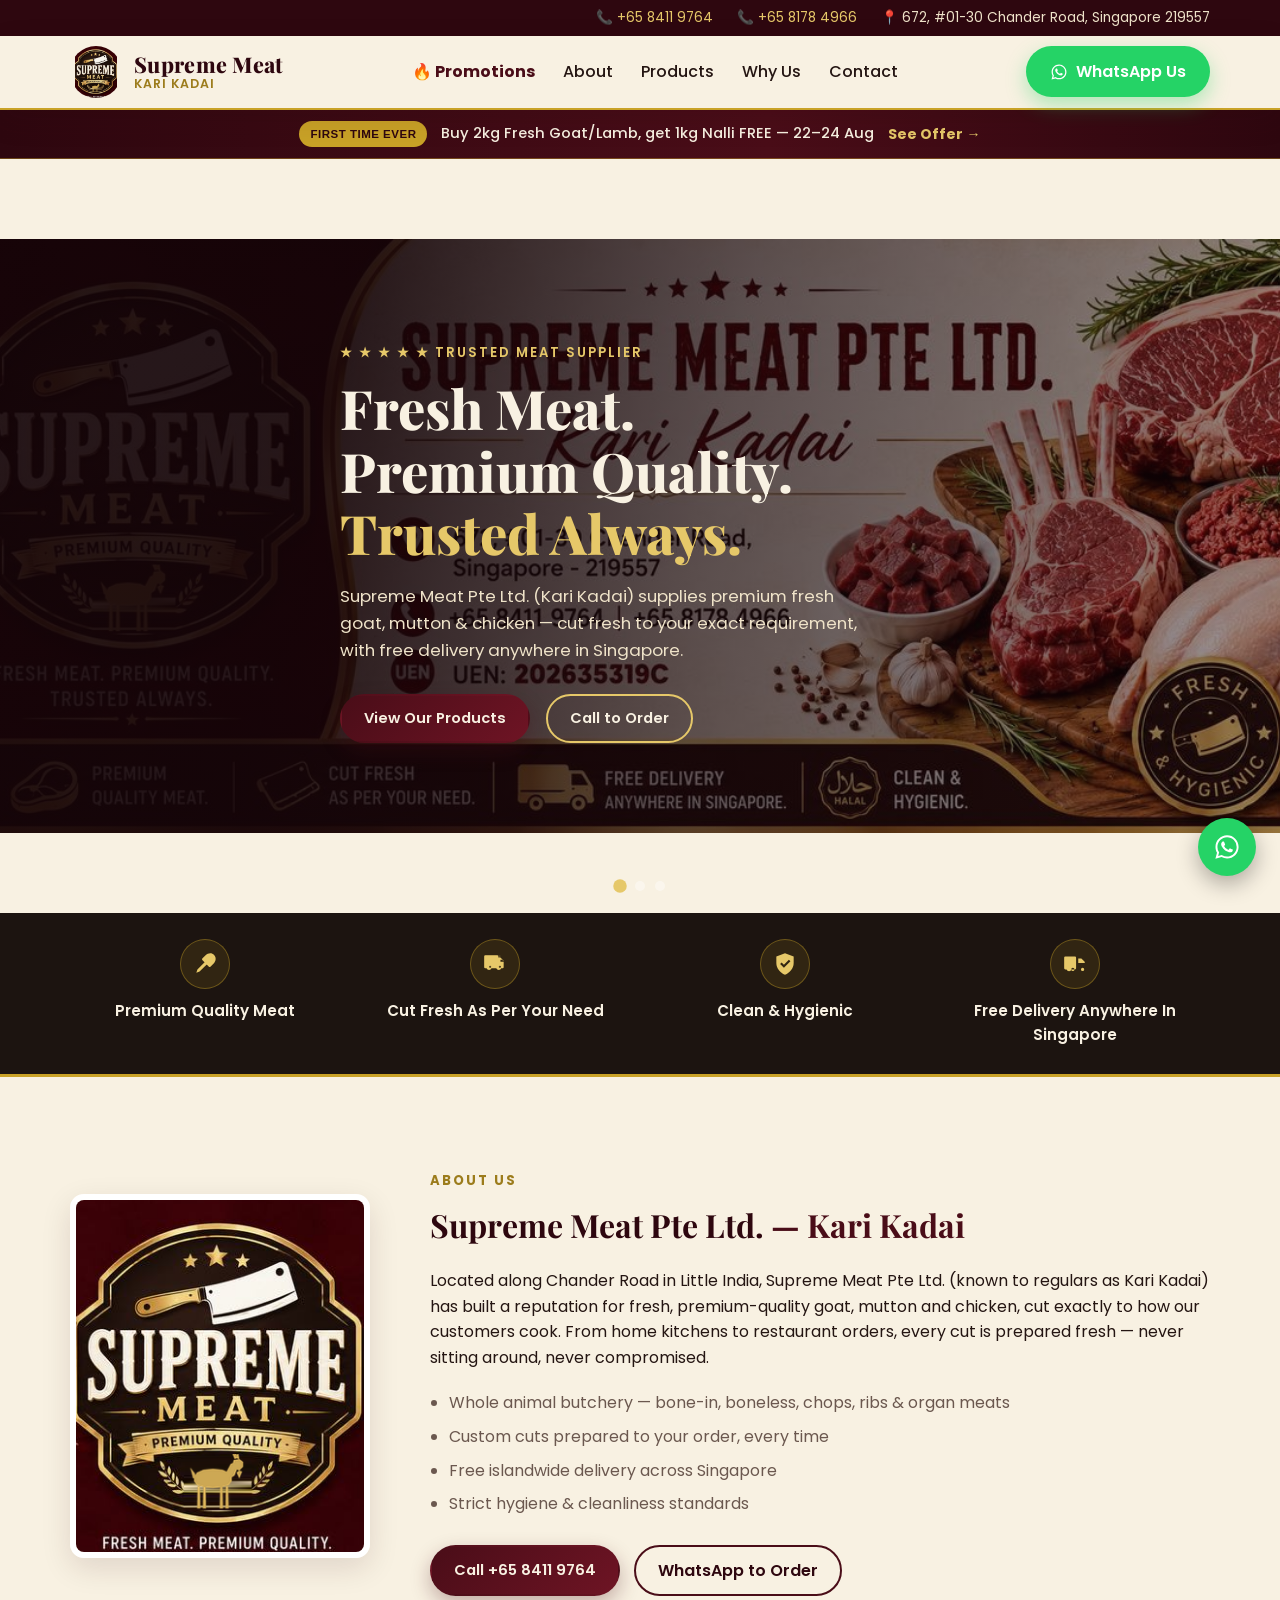
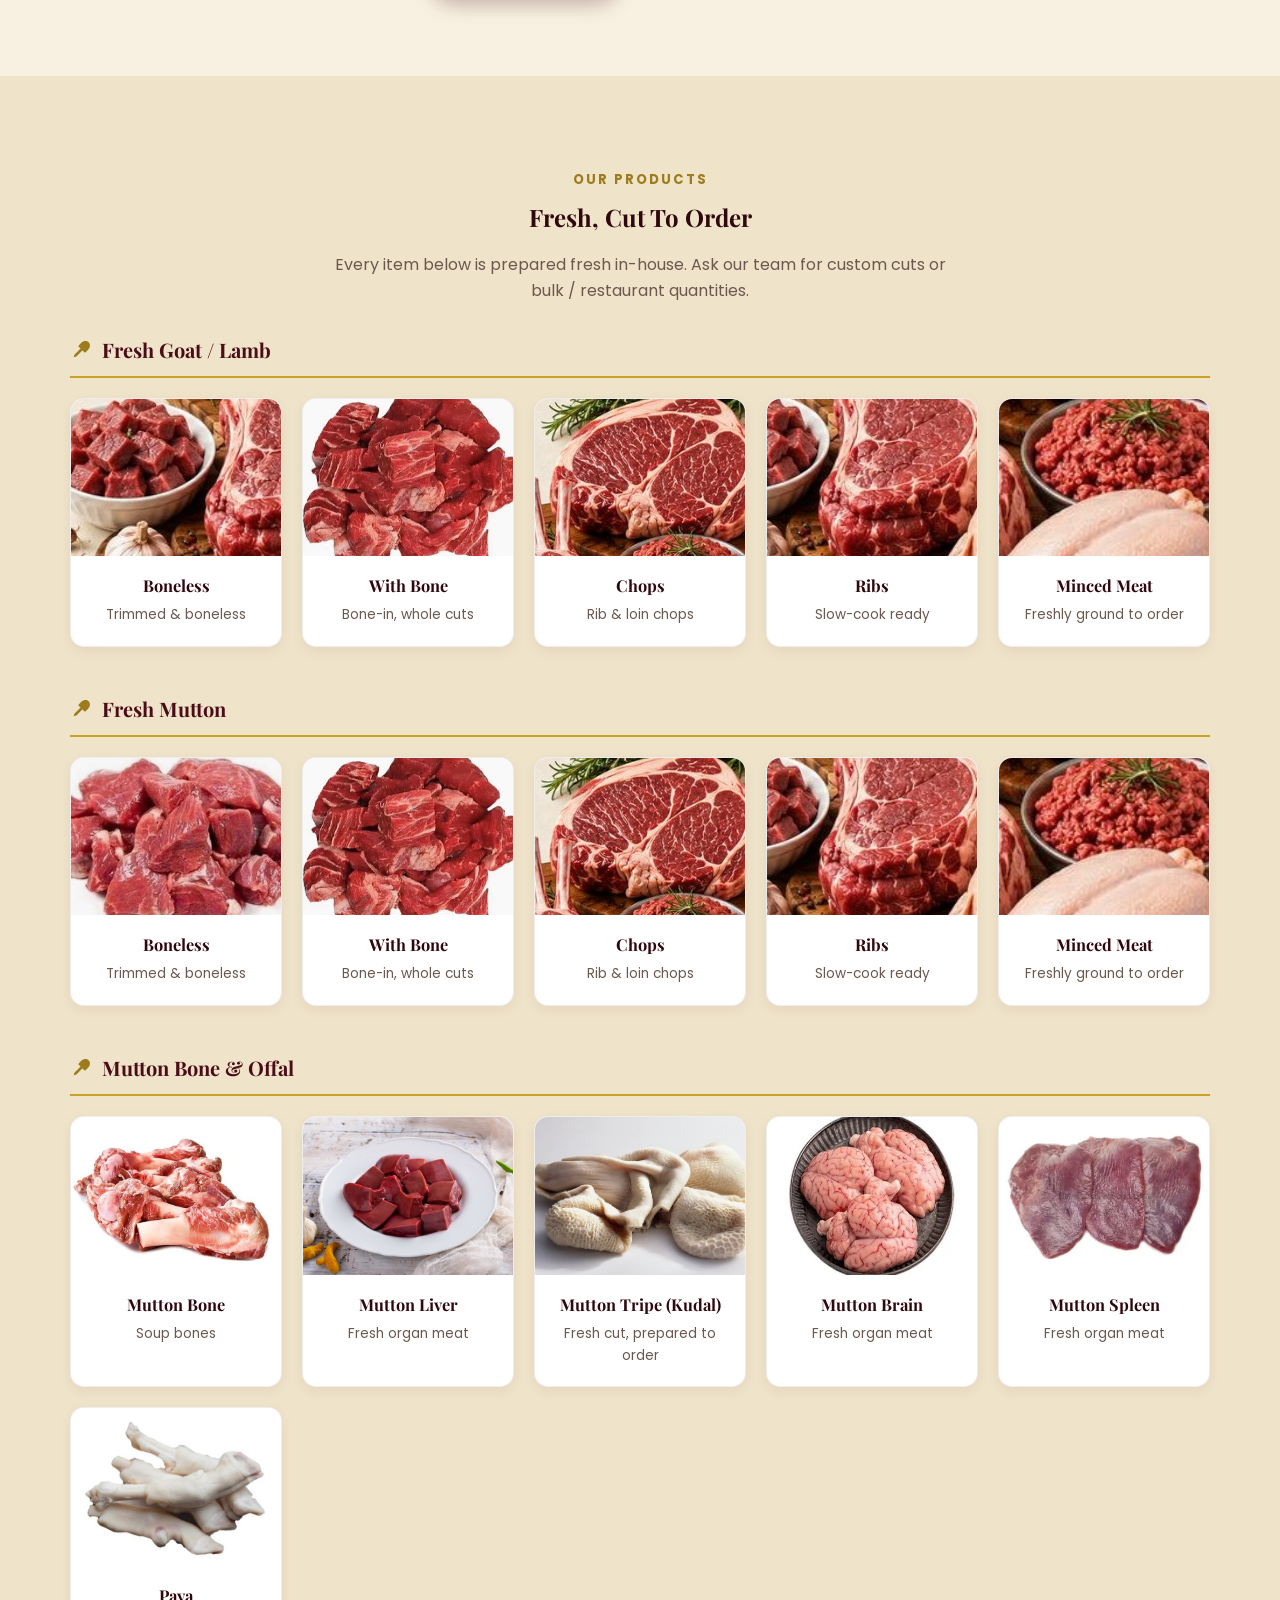
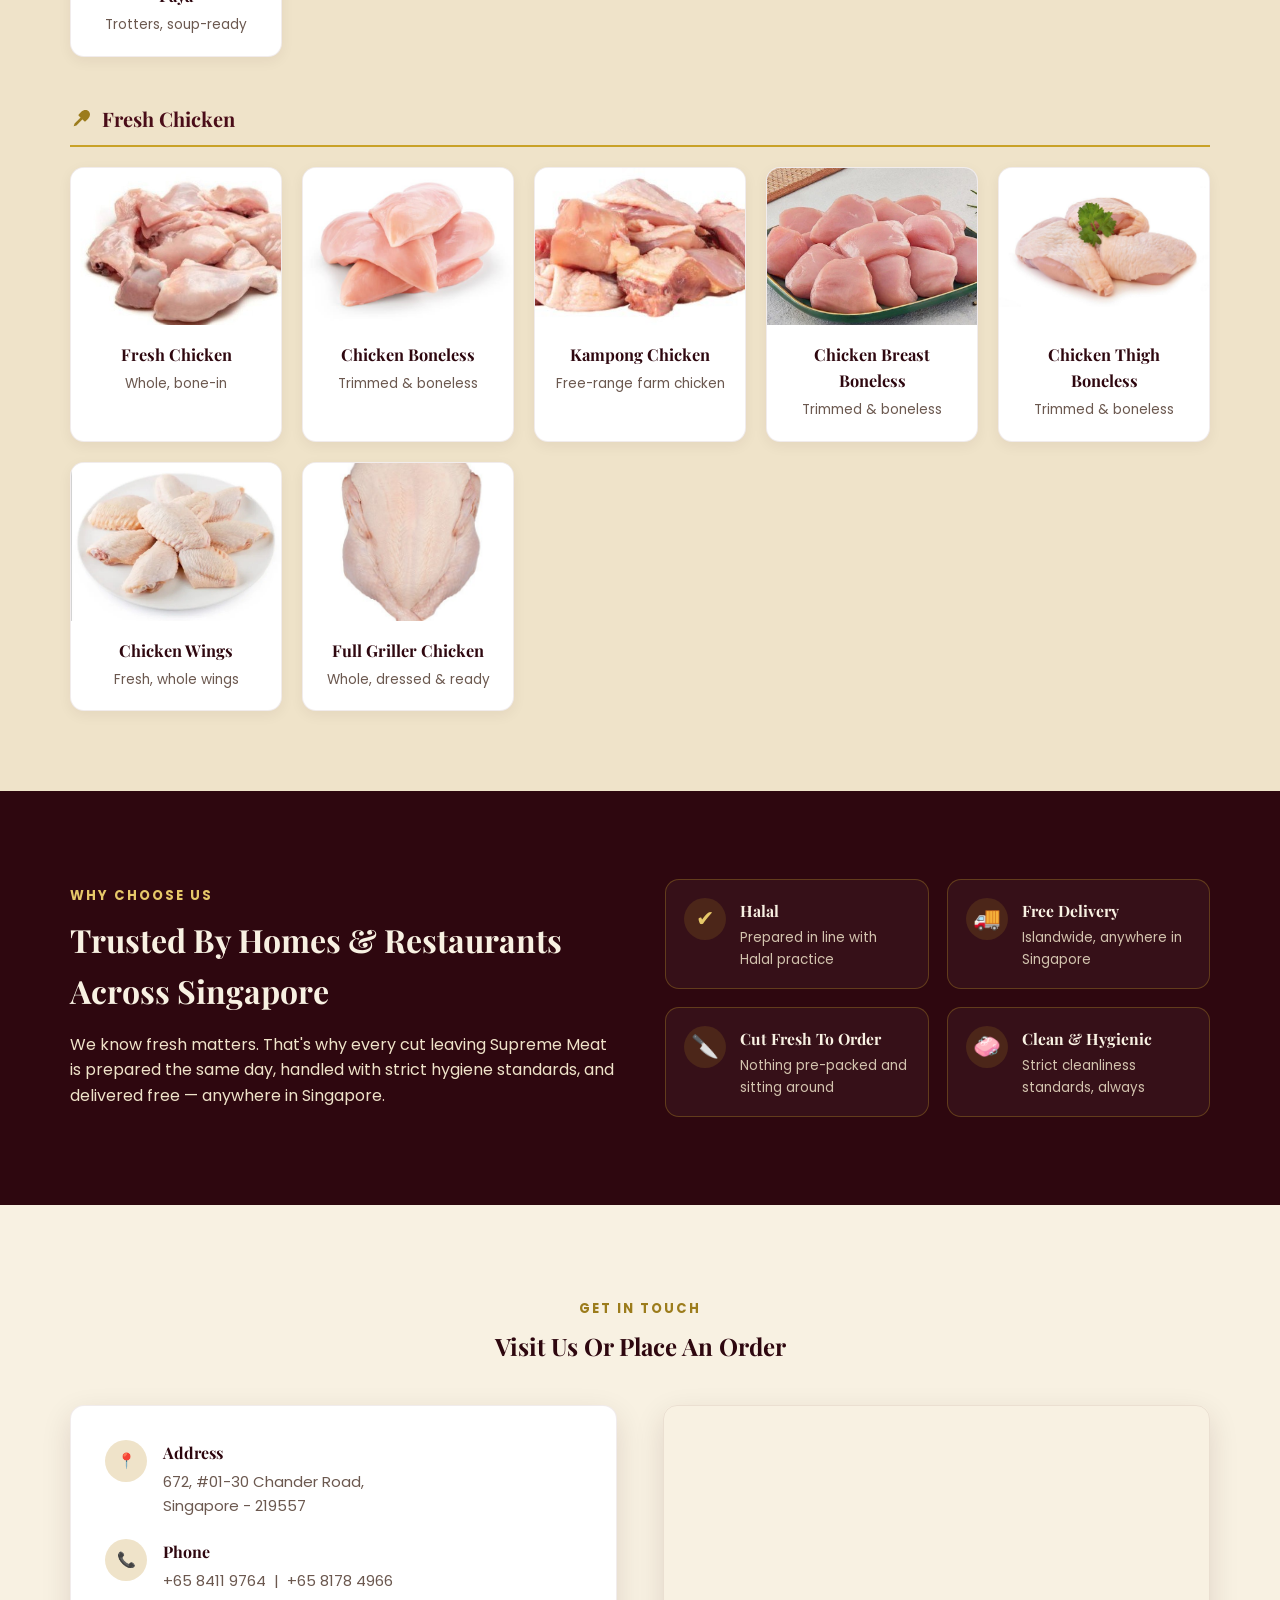
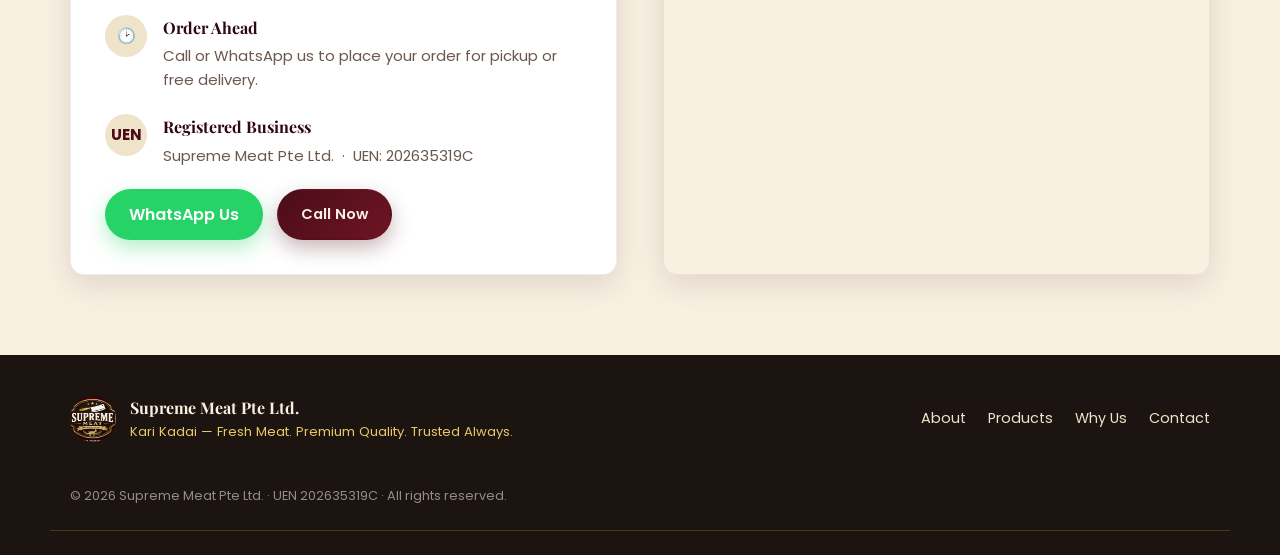
==== commit 45b98251: "Replace promotion: Special Promotion - Buy 2kg Goat/Lamb, Get 1kg Nalli Free Swap out the old "5 Day" ====
--- a/index.html
+++ b/index.html
@@ -52,8 +52,8 @@
 
 <a href="promotions.html" class="promo-bar">
   <div class="container promo-bar-inner">
-    <span class="promo-bar-tag">5 Days Only</span>
-    <span class="promo-bar-text">Buy 2kg Fresh Mutton/Lamb, get a FREE Fresh Chicken — 18–22 Aug</span>
+    <span class="promo-bar-tag">First Time Ever</span>
+    <span class="promo-bar-text">Buy 2kg Fresh Goat/Lamb, get 1kg Nalli FREE — 22–24 Aug</span>
     <span class="promo-bar-cta">See Offer →</span>
   </div>
 </a>
@@ -88,9 +88,9 @@
   <div class="slide" data-href="promotions.html" style="background-image:url('assets/images/hero-banner.jpg')">
     <div class="hero-overlay hero-overlay--promo"></div>
     <div class="container hero-content">
-      <p class="hero-eyebrow">🔥 Limited Time — 5 Days Only</p>
-      <h1>Buy 2kg Mutton/Lamb<br>Get <span>Fresh Chicken FREE</span></h1>
-      <p class="hero-sub">18–22 Aug only. Tap through to see this week's offer and terms.</p>
+      <p class="hero-eyebrow">🏅 First Time Ever — Just 3 Days</p>
+      <h1>Buy 2kg Goat/Lamb<br>Get <span>1kg Nalli FREE</span></h1>
+      <p class="hero-sub">22–24 Aug only. Tap through to see this special promotion and terms.</p>
       <div class="hero-actions">
         <a href="promotions.html" class="btn btn-primary">See This Week's Offer</a>
       </div>
